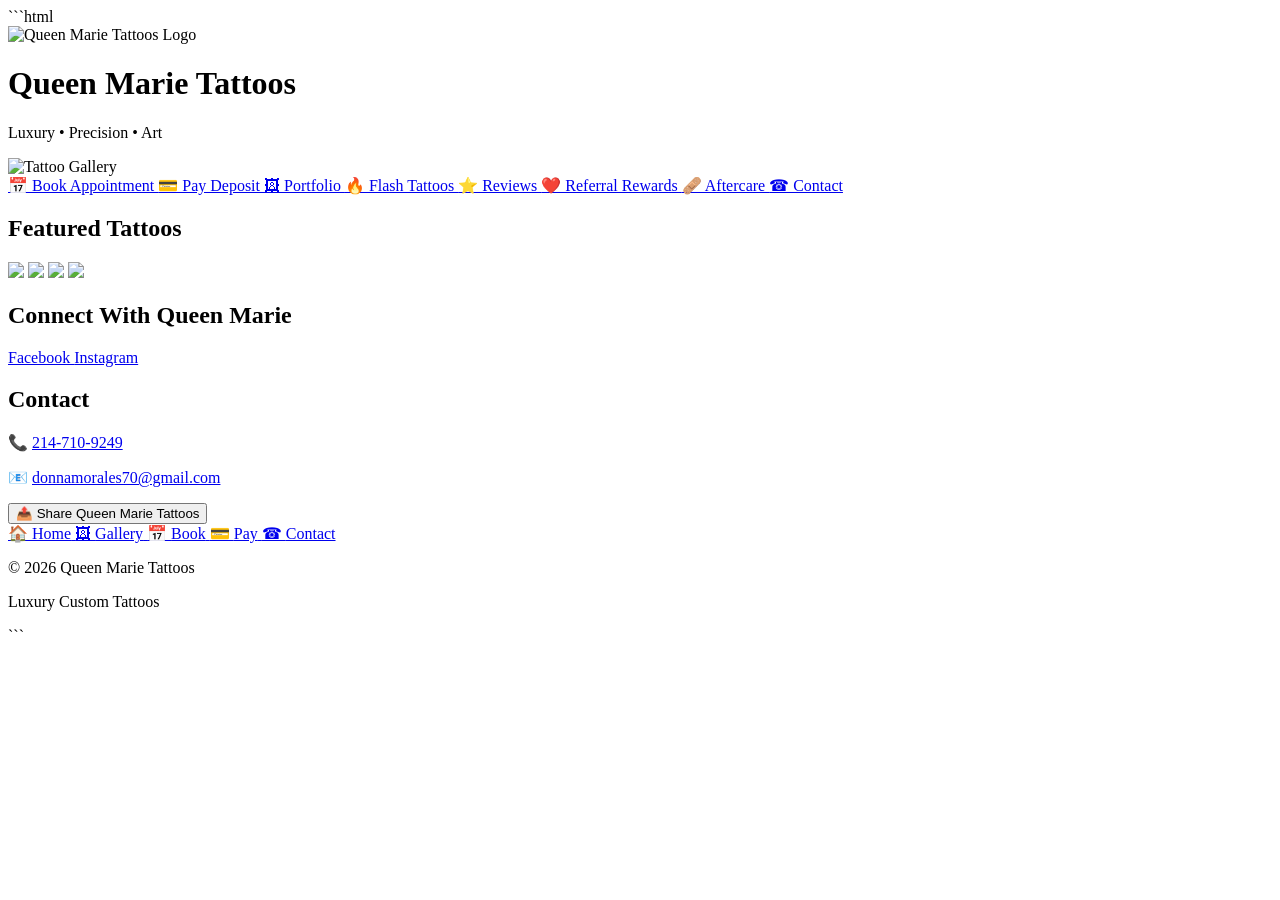
==== index.html @ 1bb205e2 "Create index.html for Queen Marie Tattoos website Added a complete HTML structure for the Queen Mari" ====
```html
<!DOCTYPE html>
<html lang="en">
<head>
    <meta charset="UTF-8">
    <meta name="viewport" content="width=device-width, initial-scale=1.0">

    <title>Queen Marie Tattoos</title>

    <meta name="description" content="Queen Marie Tattoos - Luxury Custom Tattoos, Booking, Gallery, Flash Tattoos, Reviews, Referral Rewards and More.">

    <link rel="stylesheet" href="styles.css">

    <link rel="preconnect" href="https://fonts.googleapis.com">
    <link rel="preconnect" href="https://fonts.gstatic.com" crossorigin>

    <link href="https://fonts.googleapis.com/css2?family=Poppins:wght@300;400;500;600;700&family=Playfair+Display:wght@600;700&display=swap" rel="stylesheet">

</head>

<body>

<!-- ================= HEADER ================= -->

<header>

    <div class="logo-container">

        <img src="images/logo.png" alt="Queen Marie Tattoos Logo" class="logo">

        <h1>Queen Marie Tattoos</h1>

        <p>Luxury • Precision • Art</p>

    </div>

</header>


<!-- ================ HERO SLIDESHOW ================= -->

<section class="hero">

    <div class="slideshow-container">

        <img id="slideImage" src="images/tattoo1.jpg" alt="Tattoo Gallery">

    </div>

</section>



<!-- ================= BUTTON SECTION ================= -->

<section class="main-buttons">

    <a href="pages/booking.html" class="main-btn">
        📅 Book Appointment
    </a>

    <a href="https://web.getporter.io/artist/queen-marie" target="_blank" class="main-btn">
        💳 Pay Deposit
    </a>

    <a href="pages/gallery.html" class="main-btn">
        🖼 Portfolio
    </a>

    <a href="pages/flash.html" class="main-btn">
        🔥 Flash Tattoos
    </a>

    <a href="pages/reviews.html" class="main-btn">
        ⭐ Reviews
    </a>

    <a href="pages/referral.html" class="main-btn">
        ❤️ Referral Rewards
    </a>

    <a href="pages/aftercare.html" class="main-btn">
        🩹 Aftercare
    </a>

    <a href="pages/contact.html" class="main-btn">
        ☎ Contact
    </a>

</section>


<!-- ================= FEATURED WORK ================= -->

<section class="featured">

    <h2>Featured Tattoos</h2>

    <div class="gallery-preview">

        <img src="images/tattoo1.jpg">

        <img src="images/tattoo2.jpg">

        <img src="images/tattoo3.jpg">

        <img src="images/tattoo4.jpg">

    </div>

</section>


<!-- ================= SOCIAL ================= -->

<section class="social">

    <h2>Connect With Queen Marie</h2>

    <div class="social-buttons">

        <a href="#" target="_blank" class="social-btn">
            Facebook
        </a>

        <a href="#" target="_blank" class="social-btn">
            Instagram
        </a>

    </div>

</section>


<!-- ================= CONTACT ================= -->

<section class="contact-home">

<h2>Contact</h2>

<p>

📞

<a href="tel:2147109249">

214-710-9249

</a>

</p>

<p>

📧

<a href="mailto:donnamorales70@gmail.com">

donnamorales70@gmail.com

</a>

</p>

</section>


<!-- ================= SHARE ================= -->

<section class="share">

<button onclick="shareWebsite()" class="share-btn">

📤 Share Queen Marie Tattoos

</button>

</section>



<!-- ================= BOTTOM NAVIGATION ================= -->

<nav class="bottom-nav">

<a href="index.html">

🏠

<span>Home</span>

</a>

<a href="pages/gallery.html">

🖼

<span>Gallery</span>

</a>

<a href="pages/booking.html">

📅

<span>Book</span>

</a>

<a href="https://web.getporter.io/artist/queen-marie" target="_blank">

💳

<span>Pay</span>

</a>

<a href="pages/contact.html">

☎

<span>Contact</span>

</a>

</nav>



<!-- ================= FOOTER ================= -->

<footer>

<p>

© 2026 Queen Marie Tattoos

</p>

<p>

Luxury Custom Tattoos

</p>

</footer>



<!-- ================= JAVASCRIPT ================= -->

<script src="script.js"></script>

</body>

</html>
```
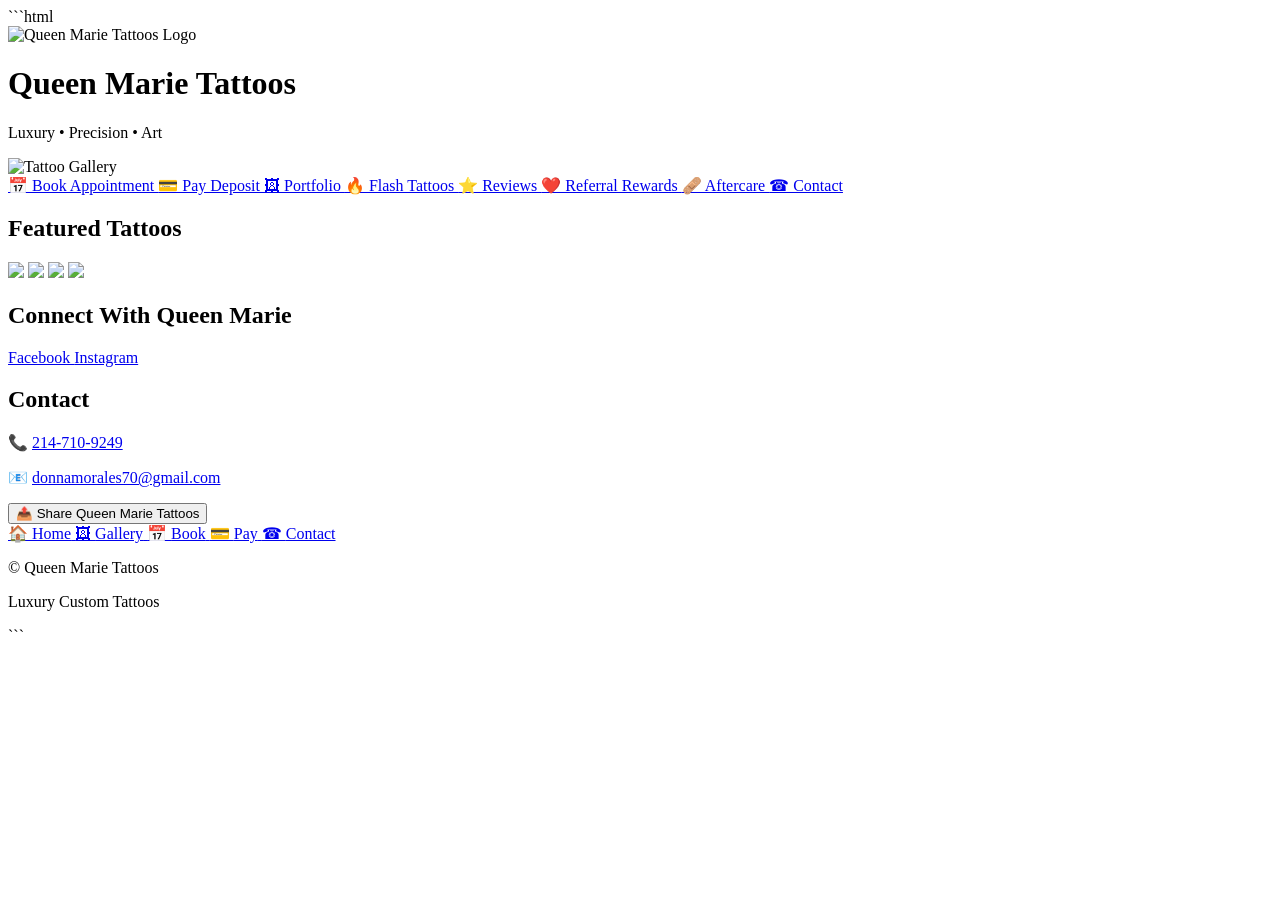
==== commit 2bb61709: "Update footer copyright year to dynamic span" ====
--- a/index.html
+++ b/index.html
@@ -233,7 +233,7 @@
 
 <p>
 
-© 2026 Queen Marie Tattoos
+<p>© <span id="year"></span> Queen Marie Tattoos</p>
 
 </p>
 
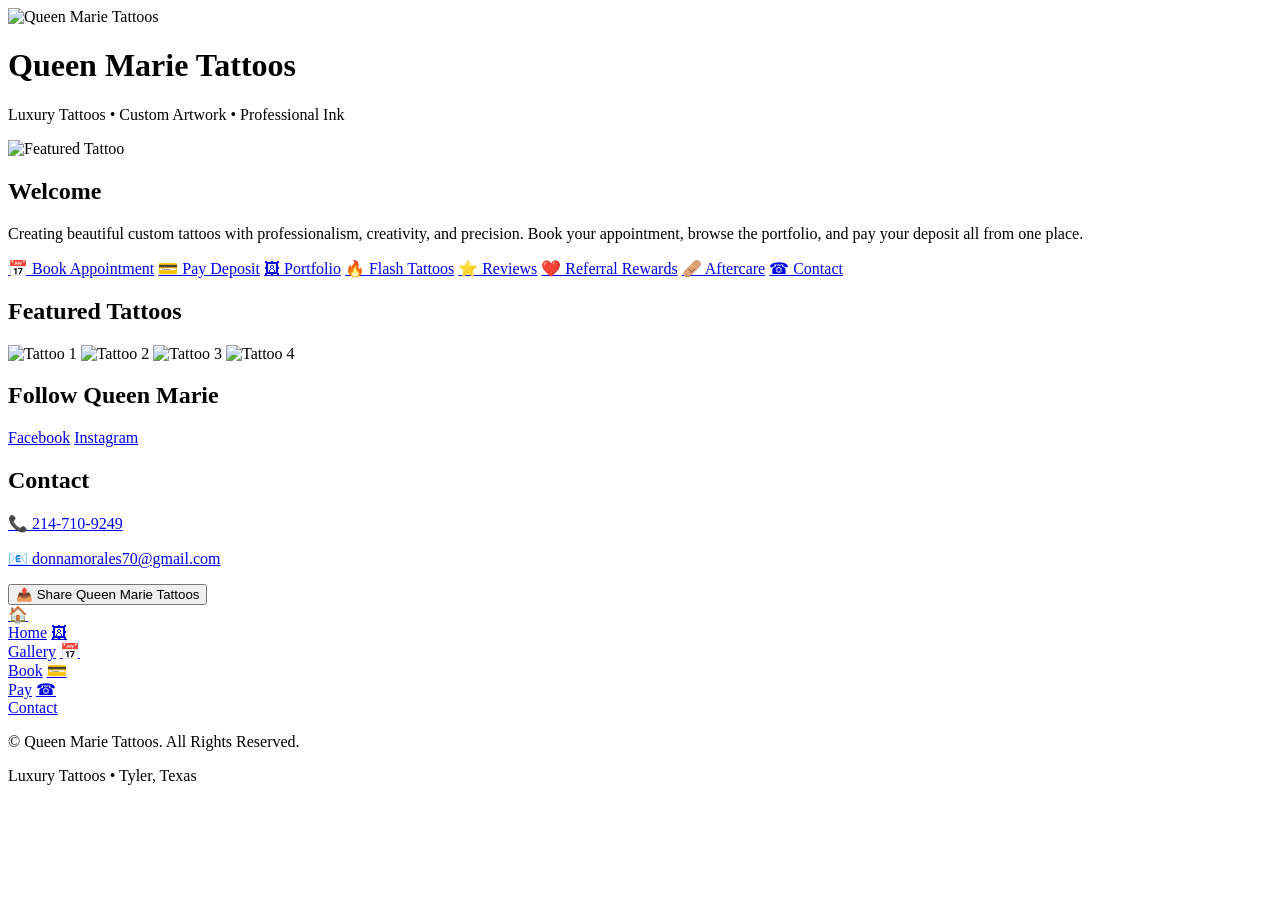
==== commit f2ed220c: "Update index.html for improved content and structure" ====
--- a/index.html
+++ b/index.html
@@ -1,171 +1,137 @@
-```html
 <!DOCTYPE html>
 <html lang="en">
 <head>
     <meta charset="UTF-8">
     <meta name="viewport" content="width=device-width, initial-scale=1.0">
-
     <title>Queen Marie Tattoos</title>
 
-    <meta name="description" content="Queen Marie Tattoos - Luxury Custom Tattoos, Booking, Gallery, Flash Tattoos, Reviews, Referral Rewards and More.">
+    <meta name="description" content="Queen Marie Tattoos - Luxury Custom Tattoos">
+
+    <meta name="theme-color" content="#B76E79">
+
+    <link rel="icon" href="images/logo.png">
+
+    <link rel="apple-touch-icon" href="images/logo.png">
 
     <link rel="stylesheet" href="styles.css">
 
     <link rel="preconnect" href="https://fonts.googleapis.com">
+
     <link rel="preconnect" href="https://fonts.gstatic.com" crossorigin>
 
-    <link href="https://fonts.googleapis.com/css2?family=Poppins:wght@300;400;500;600;700&family=Playfair+Display:wght@600;700&display=swap" rel="stylesheet">
+    <link href="https://fonts.googleapis.com/css2?family=Poppins:wght@300;400;500;600;700&family=Playfair+Display:wght@700&display=swap" rel="stylesheet">
 
 </head>
 
 <body>
 
-<!-- ================= HEADER ================= -->
-
 <header>
 
-    <div class="logo-container">
+<div class="logo-container">
 
-        <img src="images/logo.png" alt="Queen Marie Tattoos Logo" class="logo">
+<img src="images/logo.png" class="logo" alt="Queen Marie Tattoos">
 
-        <h1>Queen Marie Tattoos</h1>
+<h1>Queen Marie Tattoos</h1>
 
-        <p>Luxury • Precision • Art</p>
+<p>Luxury Tattoos • Custom Artwork • Professional Ink</p>
 
-    </div>
+</div>
 
 </header>
 
-
-<!-- ================ HERO SLIDESHOW ================= -->
+<main>
 
 <section class="hero">
 
-    <div class="slideshow-container">
-
-        <img id="slideImage" src="images/tattoo1.jpg" alt="Tattoo Gallery">
-
-    </div>
+<img id="slideImage" src="images/tattoo1.jpg" alt="Featured Tattoo">
 
 </section>
 
+<section class="welcome">
 
+<h2>Welcome</h2>
 
-<!-- ================= BUTTON SECTION ================= -->
+<p>
+
+Creating beautiful custom tattoos with professionalism, creativity, and precision.
+
+Book your appointment, browse the portfolio, and pay your deposit all from one place.
+
+</p>
+
+</section>
 
 <section class="main-buttons">
 
-    <a href="pages/booking.html" class="main-btn">
-        📅 Book Appointment
-    </a>
+<a href="pages/booking.html" class="main-btn">📅 Book Appointment</a>
 
-    <a href="https://web.getporter.io/artist/queen-marie" target="_blank" class="main-btn">
-        💳 Pay Deposit
-    </a>
+<a href="https://web.getporter.io/artist/queen-marie" target="_blank" rel="noopener noreferrer" class="main-btn">💳 Pay Deposit</a>
 
-    <a href="pages/gallery.html" class="main-btn">
-        🖼 Portfolio
-    </a>
+<a href="pages/gallery.html" class="main-btn">🖼 Portfolio</a>
 
-    <a href="pages/flash.html" class="main-btn">
-        🔥 Flash Tattoos
-    </a>
+<a href="pages/flash.html" class="main-btn">🔥 Flash Tattoos</a>
 
-    <a href="pages/reviews.html" class="main-btn">
-        ⭐ Reviews
-    </a>
+<a href="pages/reviews.html" class="main-btn">⭐ Reviews</a>
 
-    <a href="pages/referral.html" class="main-btn">
-        ❤️ Referral Rewards
-    </a>
+<a href="pages/referral.html" class="main-btn">❤️ Referral Rewards</a>
 
-    <a href="pages/aftercare.html" class="main-btn">
-        🩹 Aftercare
-    </a>
+<a href="pages/aftercare.html" class="main-btn">🩹 Aftercare</a>
 
-    <a href="pages/contact.html" class="main-btn">
-        ☎ Contact
-    </a>
+<a href="pages/contact.html" class="main-btn">☎ Contact</a>
 
 </section>
 
-
-<!-- ================= FEATURED WORK ================= -->
-
 <section class="featured">
 
-    <h2>Featured Tattoos</h2>
+<h2>Featured Tattoos</h2>
 
-    <div class="gallery-preview">
+<div class="gallery-preview">
 
-        <img src="images/tattoo1.jpg">
+<img src="images/tattoo1.jpg" alt="Tattoo 1">
 
-        <img src="images/tattoo2.jpg">
+<img src="images/tattoo2.jpg" alt="Tattoo 2">
 
-        <img src="images/tattoo3.jpg">
+<img src="images/tattoo3.jpg" alt="Tattoo 3">
 
-        <img src="images/tattoo4.jpg">
+<img src="images/tattoo4.jpg" alt="Tattoo 4">
 
-    </div>
+</div>
 
 </section>
 
-
-<!-- ================= SOCIAL ================= -->
-
 <section class="social">
 
-    <h2>Connect With Queen Marie</h2>
+<h2>Follow Queen Marie</h2>
 
-    <div class="social-buttons">
+<div class="social-buttons">
 
-        <a href="#" target="_blank" class="social-btn">
-            Facebook
-        </a>
+<a href="#" class="social-btn">Facebook</a>
 
-        <a href="#" target="_blank" class="social-btn">
-            Instagram
-        </a>
+<a href="#" class="social-btn">Instagram</a>
 
-    </div>
+</div>
 
 </section>
-
-
-<!-- ================= CONTACT ================= -->
 
 <section class="contact-home">
 
 <h2>Contact</h2>
 
-<p>
+<p><a href="tel:2147109249">📞 214-710-9249</a></p>
 
-📞
-
-<a href="tel:2147109249">
-
-214-710-9249
-
-</a>
-
-</p>
-
-<p>
-
-📧
-
-<a href="mailto:donnamorales70@gmail.com">
-
-donnamorales70@gmail.com
-
-</a>
-
-</p>
+<p><a href="mailto:donnamorales70@gmail.com">📧 donnamorales70@gmail.com</a></p>
 
 </section>
 
+<section class="install-section">
 
-<!-- ================= SHARE ================= -->
+<button id="installApp" class="share-btn" onclick="installApp()" style="display:none;">
+
+📲 Install Queen Marie App
+
+</button>
+
+</section>
 
 <section class="share">
 
@@ -177,81 +143,31 @@
 
 </section>
 
-
-
-<!-- ================= BOTTOM NAVIGATION ================= -->
+</main>
 
 <nav class="bottom-nav">
 
-<a href="index.html">
+<a href="index.html">🏠<br>Home</a>
 
-🏠
+<a href="pages/gallery.html">🖼<br>Gallery</a>
 
-<span>Home</span>
+<a href="pages/booking.html">📅<br>Book</a>
 
-</a>
+<a href="https://web.getporter.io/artist/queen-marie" target="_blank" rel="noopener noreferrer">💳<br>Pay</a>
 
-<a href="pages/gallery.html">
-
-🖼
-
-<span>Gallery</span>
-
-</a>
-
-<a href="pages/booking.html">
-
-📅
-
-<span>Book</span>
-
-</a>
-
-<a href="https://web.getporter.io/artist/queen-marie" target="_blank">
-
-💳
-
-<span>Pay</span>
-
-</a>
-
-<a href="pages/contact.html">
-
-☎
-
-<span>Contact</span>
-
-</a>
+<a href="pages/contact.html">☎<br>Contact</a>
 
 </nav>
 
-
-
-<!-- ================= FOOTER ================= -->
-
 <footer>
 
-<p>
+<p>© <span id="year"></span> Queen Marie Tattoos. All Rights Reserved.</p>
 
-<p>© <span id="year"></span> Queen Marie Tattoos</p>
-
-</p>
-
-<p>
-
-Luxury Custom Tattoos
-
-</p>
+<p>Luxury Tattoos • Tyler, Texas</p>
 
 </footer>
-
-
-
-<!-- ================= JAVASCRIPT ================= -->
 
 <script src="script.js"></script>
 
 </body>
-
 </html>
-```
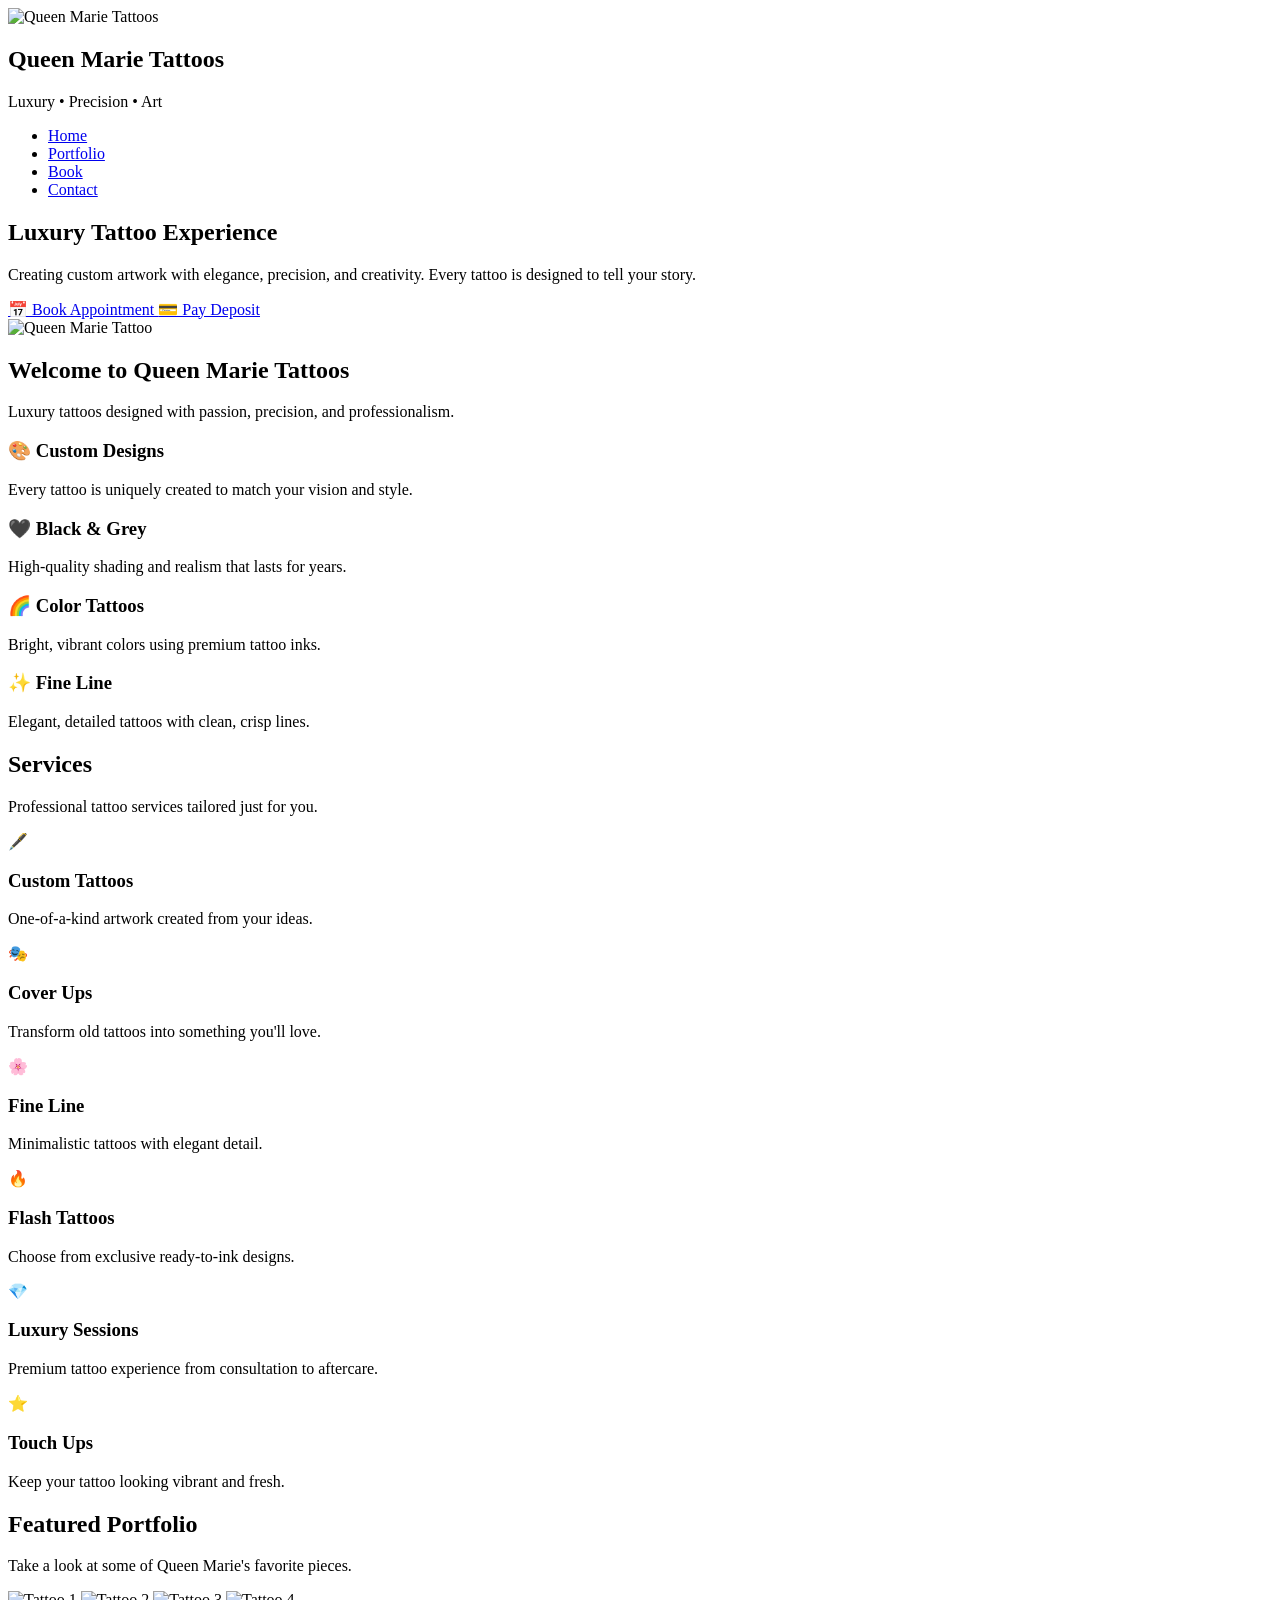
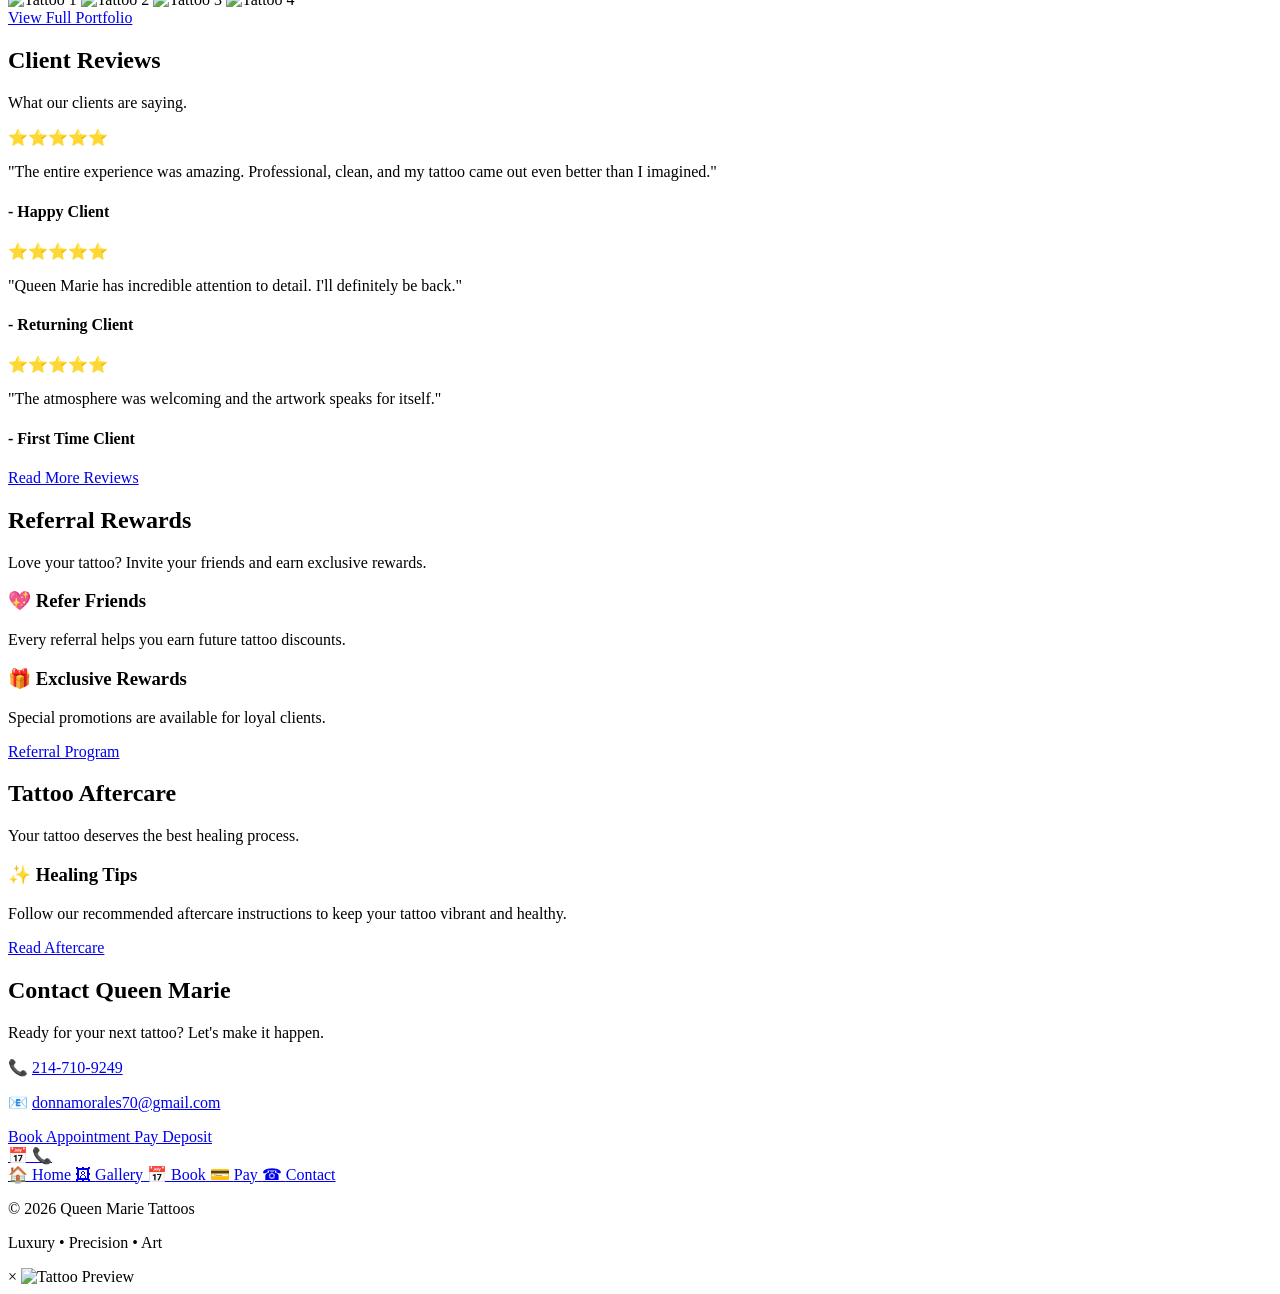
==== commit 6751179a: "Enhance SEO and content in index.html Updated meta tags, titles, and content for improved SEO and cl" ====
--- a/index.html
+++ b/index.html
@@ -1,89 +1,319 @@
 <!DOCTYPE html>
 <html lang="en">
+
 <head>
-    <meta charset="UTF-8">
-    <meta name="viewport" content="width=device-width, initial-scale=1.0">
-    <title>Queen Marie Tattoos</title>
-
-    <meta name="description" content="Queen Marie Tattoos - Luxury Custom Tattoos">
-
-    <meta name="theme-color" content="#B76E79">
-
-    <link rel="icon" href="images/logo.png">
-
-    <link rel="apple-touch-icon" href="images/logo.png">
-
-    <link rel="stylesheet" href="styles.css">
-
-    <link rel="preconnect" href="https://fonts.googleapis.com">
-
-    <link rel="preconnect" href="https://fonts.gstatic.com" crossorigin>
-
-    <link href="https://fonts.googleapis.com/css2?family=Poppins:wght@300;400;500;600;700&family=Playfair+Display:wght@700&display=swap" rel="stylesheet">
+
+<meta charset="UTF-8">
+
+<meta name="viewport" content="width=device-width, initial-scale=1.0">
+
+<title>Queen Marie Tattoos | Luxury Custom Tattoos</title>
+
+<meta name="description" content="Luxury custom tattoos by Queen Marie. Book appointments, browse the portfolio, pay deposits, and experience premium tattoo artistry.">
+
+<meta name="theme-color" content="#B76E79">
+
+<link rel="icon" type="image/png" href="images/logo.png">
+
+<link rel="apple-touch-icon" href="images/logo.png">
+
+<link rel="stylesheet" href="styles.css">
+
+<link rel="preconnect" href="https://fonts.googleapis.com">
+
+<link rel="preconnect" href="https://fonts.gstatic.com" crossorigin>
+
+<link href="https://fonts.googleapis.com/css2?family=Poppins:wght@300;400;500;600;700&family=Playfair+Display:wght@500;600;700&display=swap" rel="stylesheet">
 
 </head>
 
 <body>
 
+<div id="loader">
+
+<div class="loader-logo">
+
+<img src="images/logo.png" alt="Queen Marie Tattoos">
+
+</div>
+
+</div>
+
 <header>
 
-<div class="logo-container">
+<nav class="navbar">
+
+<div class="logo-area">
 
 <img src="images/logo.png" class="logo" alt="Queen Marie Tattoos">
 
+<div>
+
 <h1>Queen Marie Tattoos</h1>
 
-<p>Luxury Tattoos • Custom Artwork • Professional Ink</p>
-
-</div>
+<p>Luxury • Precision • Art</p>
+
+</div>
+
+</div>
+
+<ul class="nav-links">
+
+<li><a href="index.html">Home</a></li>
+
+<li><a href="pages/gallery.html">Portfolio</a></li>
+
+<li><a href="pages/booking.html">Book</a></li>
+
+<li><a href="pages/contact.html">Contact</a></li>
+
+</ul>
+
+</nav>
 
 </header>
 
-<main>
-
 <section class="hero">
 
-<img id="slideImage" src="images/tattoo1.jpg" alt="Featured Tattoo">
-
-</section>
-
-<section class="welcome">
-
-<h2>Welcome</h2>
-
-<p>
-
-Creating beautiful custom tattoos with professionalism, creativity, and precision.
-
-Book your appointment, browse the portfolio, and pay your deposit all from one place.
-
-</p>
-
-</section>
-
-<section class="main-buttons">
-
-<a href="pages/booking.html" class="main-btn">📅 Book Appointment</a>
-
-<a href="https://web.getporter.io/artist/queen-marie" target="_blank" rel="noopener noreferrer" class="main-btn">💳 Pay Deposit</a>
-
-<a href="pages/gallery.html" class="main-btn">🖼 Portfolio</a>
-
-<a href="pages/flash.html" class="main-btn">🔥 Flash Tattoos</a>
-
-<a href="pages/reviews.html" class="main-btn">⭐ Reviews</a>
-
-<a href="pages/referral.html" class="main-btn">❤️ Referral Rewards</a>
-
-<a href="pages/aftercare.html" class="main-btn">🩹 Aftercare</a>
-
-<a href="pages/contact.html" class="main-btn">☎ Contact</a>
-
-</section>
-
-<section class="featured">
-
-<h2>Featured Tattoos</h2>
+<div class="hero-overlay">
+
+<div class="hero-content">
+
+<h2>
+
+Luxury Tattoo Experience
+
+</h2>
+
+<p>
+
+Creating custom artwork with elegance, precision, and creativity.
+
+Every tattoo is designed to tell your story.
+
+</p>
+
+<div class="hero-buttons">
+
+<a href="pages/booking.html" class="main-btn">
+
+📅 Book Appointment
+
+</a>
+
+<a href="https://web.getporter.io/artist/queen-marie"
+
+target="_blank"
+
+class="main-btn secondary">
+
+💳 Pay Deposit
+
+</a>
+
+</div>
+
+</div>
+
+</div>
+
+<div class="hero-slider">
+
+<img id="slideImage"
+
+src="images/tattoo1.jpg"
+
+alt="Queen Marie Tattoo">
+
+</div>
+
+</section>
+
+<section class="about">
+
+<div class="section-title">
+
+<h2>Welcome to Queen Marie Tattoos</h2>
+
+<p>
+
+Luxury tattoos designed with passion, precision, and professionalism.
+
+</p>
+
+</div>
+
+<div class="about-grid">
+
+<div class="about-card">
+
+<h3>🎨 Custom Designs</h3>
+
+<p>
+
+Every tattoo is uniquely created to match your vision and style.
+
+</p>
+
+</div>
+
+<div class="about-card">
+
+<h3>🖤 Black & Grey</h3>
+
+<p>
+
+High-quality shading and realism that lasts for years.
+
+</p>
+
+</div>
+
+<div class="about-card">
+
+<h3>🌈 Color Tattoos</h3>
+
+<p>
+
+Bright, vibrant colors using premium tattoo inks.
+
+</p>
+
+</div>
+
+<div class="about-card">
+
+<h3>✨ Fine Line</h3>
+
+<p>
+
+Elegant, detailed tattoos with clean, crisp lines.
+
+</p>
+
+</div>
+
+</div>
+
+</section>
+
+<section class="services">
+
+<div class="section-title">
+
+<h2>Services</h2>
+
+<p>
+
+Professional tattoo services tailored just for you.
+
+</p>
+
+</div>
+
+<div class="service-grid">
+
+<div class="service-card">
+
+<span>🖋️</span>
+
+<h3>Custom Tattoos</h3>
+
+<p>
+
+One-of-a-kind artwork created from your ideas.
+
+</p>
+
+</div>
+
+<div class="service-card">
+
+<span>🎭</span>
+
+<h3>Cover Ups</h3>
+
+<p>
+
+Transform old tattoos into something you'll love.
+
+</p>
+
+</div>
+
+<div class="service-card">
+
+<span>🌸</span>
+
+<h3>Fine Line</h3>
+
+<p>
+
+Minimalistic tattoos with elegant detail.
+
+</p>
+
+</div>
+
+<div class="service-card">
+
+<span>🔥</span>
+
+<h3>Flash Tattoos</h3>
+
+<p>
+
+Choose from exclusive ready-to-ink designs.
+
+</p>
+
+</div>
+
+<div class="service-card">
+
+<span>💎</span>
+
+<h3>Luxury Sessions</h3>
+
+<p>
+
+Premium tattoo experience from consultation to aftercare.
+
+</p>
+
+</div>
+
+<div class="service-card">
+
+<span>⭐</span>
+
+<h3>Touch Ups</h3>
+
+<p>
+
+Keep your tattoo looking vibrant and fresh.
+
+</p>
+
+</div>
+
+</div>
+
+</section>
+
+    <section class="portfolio">
+
+<div class="section-title">
+
+<h2>Featured Portfolio</h2>
+
+<p>
+
+Take a look at some of Queen Marie's favorite pieces.
+
+</p>
+
+</div>
 
 <div class="gallery-preview">
 
@@ -97,17 +327,175 @@
 
 </div>
 
-</section>
-
-<section class="social">
-
-<h2>Follow Queen Marie</h2>
-
-<div class="social-buttons">
-
-<a href="#" class="social-btn">Facebook</a>
-
-<a href="#" class="social-btn">Instagram</a>
+<div class="center-btn">
+
+<a href="pages/gallery.html" class="main-btn">
+
+View Full Portfolio
+
+</a>
+
+</div>
+
+</section>
+
+<section class="reviews-preview">
+
+<div class="section-title">
+
+<h2>Client Reviews</h2>
+
+<p>
+
+What our clients are saying.
+
+</p>
+
+</div>
+
+<div class="review-grid">
+
+<div class="review-card">
+
+⭐⭐⭐⭐⭐
+
+<p>
+
+"The entire experience was amazing. Professional, clean, and my tattoo came out even better than I imagined."
+
+</p>
+
+<h4>- Happy Client</h4>
+
+</div>
+
+<div class="review-card">
+
+⭐⭐⭐⭐⭐
+
+<p>
+
+"Queen Marie has incredible attention to detail. I'll definitely be back."
+
+</p>
+
+<h4>- Returning Client</h4>
+
+</div>
+
+<div class="review-card">
+
+⭐⭐⭐⭐⭐
+
+<p>
+
+"The atmosphere was welcoming and the artwork speaks for itself."
+
+</p>
+
+<h4>- First Time Client</h4>
+
+</div>
+
+</div>
+
+<div class="center-btn">
+
+<a href="pages/reviews.html" class="main-btn">
+
+Read More Reviews
+
+</a>
+
+</div>
+
+</section>
+
+<section class="referral-home">
+
+<div class="section-title">
+
+<h2>Referral Rewards</h2>
+
+<p>
+
+Love your tattoo?
+
+Invite your friends and earn exclusive rewards.
+
+</p>
+
+</div>
+
+<div class="about-grid">
+
+<div class="about-card">
+
+<h3>💖 Refer Friends</h3>
+
+<p>
+
+Every referral helps you earn future tattoo discounts.
+
+</p>
+
+</div>
+
+<div class="about-card">
+
+<h3>🎁 Exclusive Rewards</h3>
+
+<p>
+
+Special promotions are available for loyal clients.
+
+</p>
+
+</div>
+
+</div>
+
+<div class="center-btn">
+
+<a href="pages/referral.html" class="main-btn">
+
+Referral Program
+
+</a>
+
+</div>
+
+</section>
+
+<section class="aftercare-home">
+
+<div class="section-title">
+
+<h2>Tattoo Aftercare</h2>
+
+<p>
+
+Your tattoo deserves the best healing process.
+
+</p>
+
+</div>
+
+<div class="about-card">
+
+<h3>✨ Healing Tips</h3>
+
+<p>
+
+Follow our recommended aftercare instructions to keep your tattoo vibrant and healthy.
+
+</p>
+
+<a href="pages/aftercare.html" class="main-btn">
+
+Read Aftercare
+
+</a>
 
 </div>
 
@@ -115,59 +503,158 @@
 
 <section class="contact-home">
 
-<h2>Contact</h2>
-
-<p><a href="tel:2147109249">📞 214-710-9249</a></p>
-
-<p><a href="mailto:donnamorales70@gmail.com">📧 donnamorales70@gmail.com</a></p>
-
-</section>
-
-<section class="install-section">
-
-<button id="installApp" class="share-btn" onclick="installApp()" style="display:none;">
-
-📲 Install Queen Marie App
-
-</button>
-
-</section>
-
-<section class="share">
-
-<button onclick="shareWebsite()" class="share-btn">
-
-📤 Share Queen Marie Tattoos
-
-</button>
-
-</section>
-
-</main>
+<div class="section-title">
+
+<h2>Contact Queen Marie</h2>
+
+<p>
+
+Ready for your next tattoo?
+
+Let's make it happen.
+
+</p>
+
+</div>
+
+<p>
+
+📞
+
+<a href="tel:2147109249">
+
+214-710-9249
+
+</a>
+
+</p>
+
+<p>
+
+📧
+
+<a href="mailto:donnamorales70@gmail.com">
+
+donnamorales70@gmail.com
+
+</a>
+
+</p>
+
+<div class="hero-buttons">
+
+<a href="pages/booking.html" class="main-btn">
+
+Book Appointment
+
+</a>
+
+<a href="https://web.getporter.io/artist/queen-marie"
+
+target="_blank"
+
+class="main-btn secondary">
+
+Pay Deposit
+
+</a>
+
+</div>
+
+</section>
+
+<div class="floating-buttons">
+
+<a href="pages/booking.html" class="floating-book">
+
+📅
+
+</a>
+
+<a href="tel:2147109249" class="floating-call">
+
+📞
+
+</a>
+
+</div>
 
 <nav class="bottom-nav">
 
-<a href="index.html">🏠<br>Home</a>
-
-<a href="pages/gallery.html">🖼<br>Gallery</a>
-
-<a href="pages/booking.html">📅<br>Book</a>
-
-<a href="https://web.getporter.io/artist/queen-marie" target="_blank" rel="noopener noreferrer">💳<br>Pay</a>
-
-<a href="pages/contact.html">☎<br>Contact</a>
+<a href="index.html">
+
+🏠
+
+<span>Home</span>
+
+</a>
+
+<a href="pages/gallery.html">
+
+🖼
+
+<span>Gallery</span>
+
+</a>
+
+<a href="pages/booking.html">
+
+📅
+
+<span>Book</span>
+
+</a>
+
+<a href="https://web.getporter.io/artist/queen-marie"
+
+target="_blank">
+
+💳
+
+<span>Pay</span>
+
+</a>
+
+<a href="pages/contact.html">
+
+☎
+
+<span>Contact</span>
+
+</a>
 
 </nav>
 
 <footer>
 
-<p>© <span id="year"></span> Queen Marie Tattoos. All Rights Reserved.</p>
-
-<p>Luxury Tattoos • Tyler, Texas</p>
+<p>
+
+© <span id="year"></span> Queen Marie Tattoos
+
+</p>
+
+<p>
+
+Luxury • Precision • Art
+
+</p>
 
 </footer>
 
+<div id="imageModal" class="image-modal">
+
+<span class="close-modal" onclick="closeImage()">
+
+&times;
+
+</span>
+
+<img id="modalImage" src="" alt="Tattoo Preview">
+
+</div>
+
 <script src="script.js"></script>
 
 </body>
+
 </html>
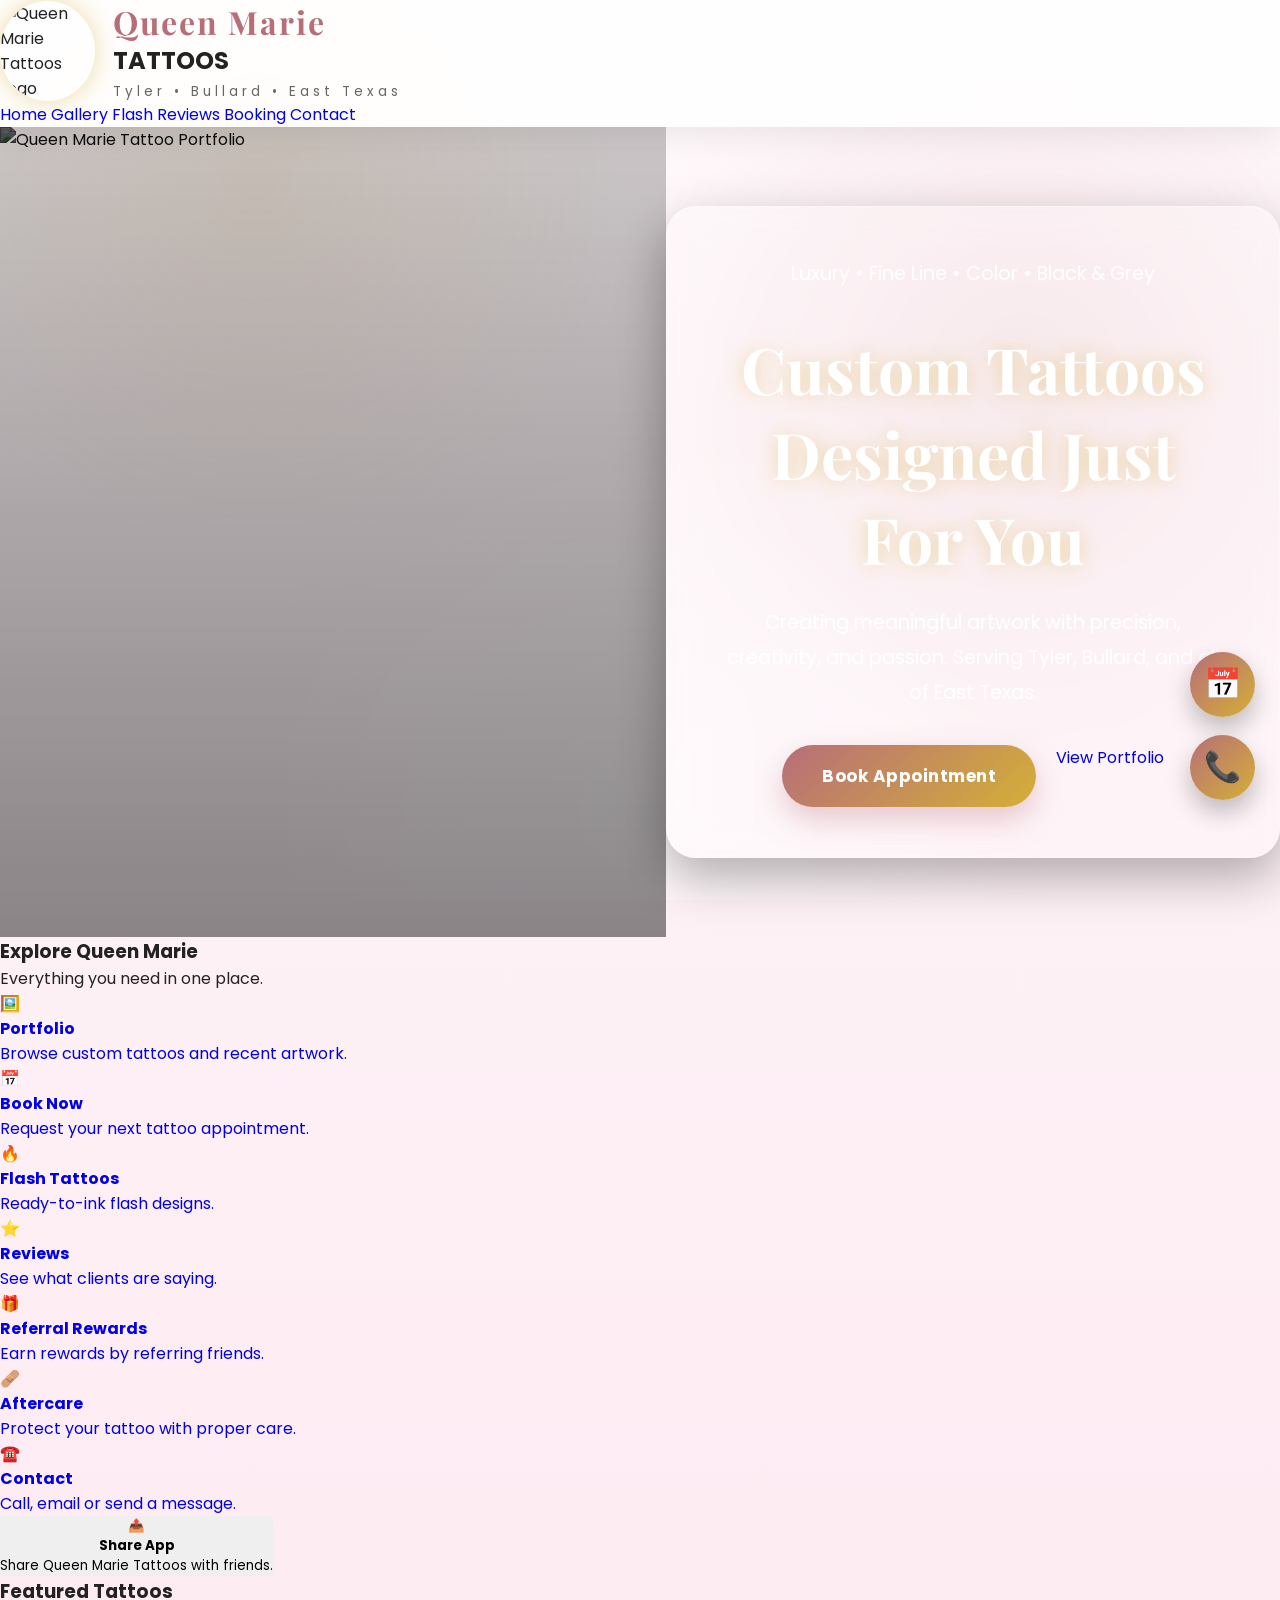
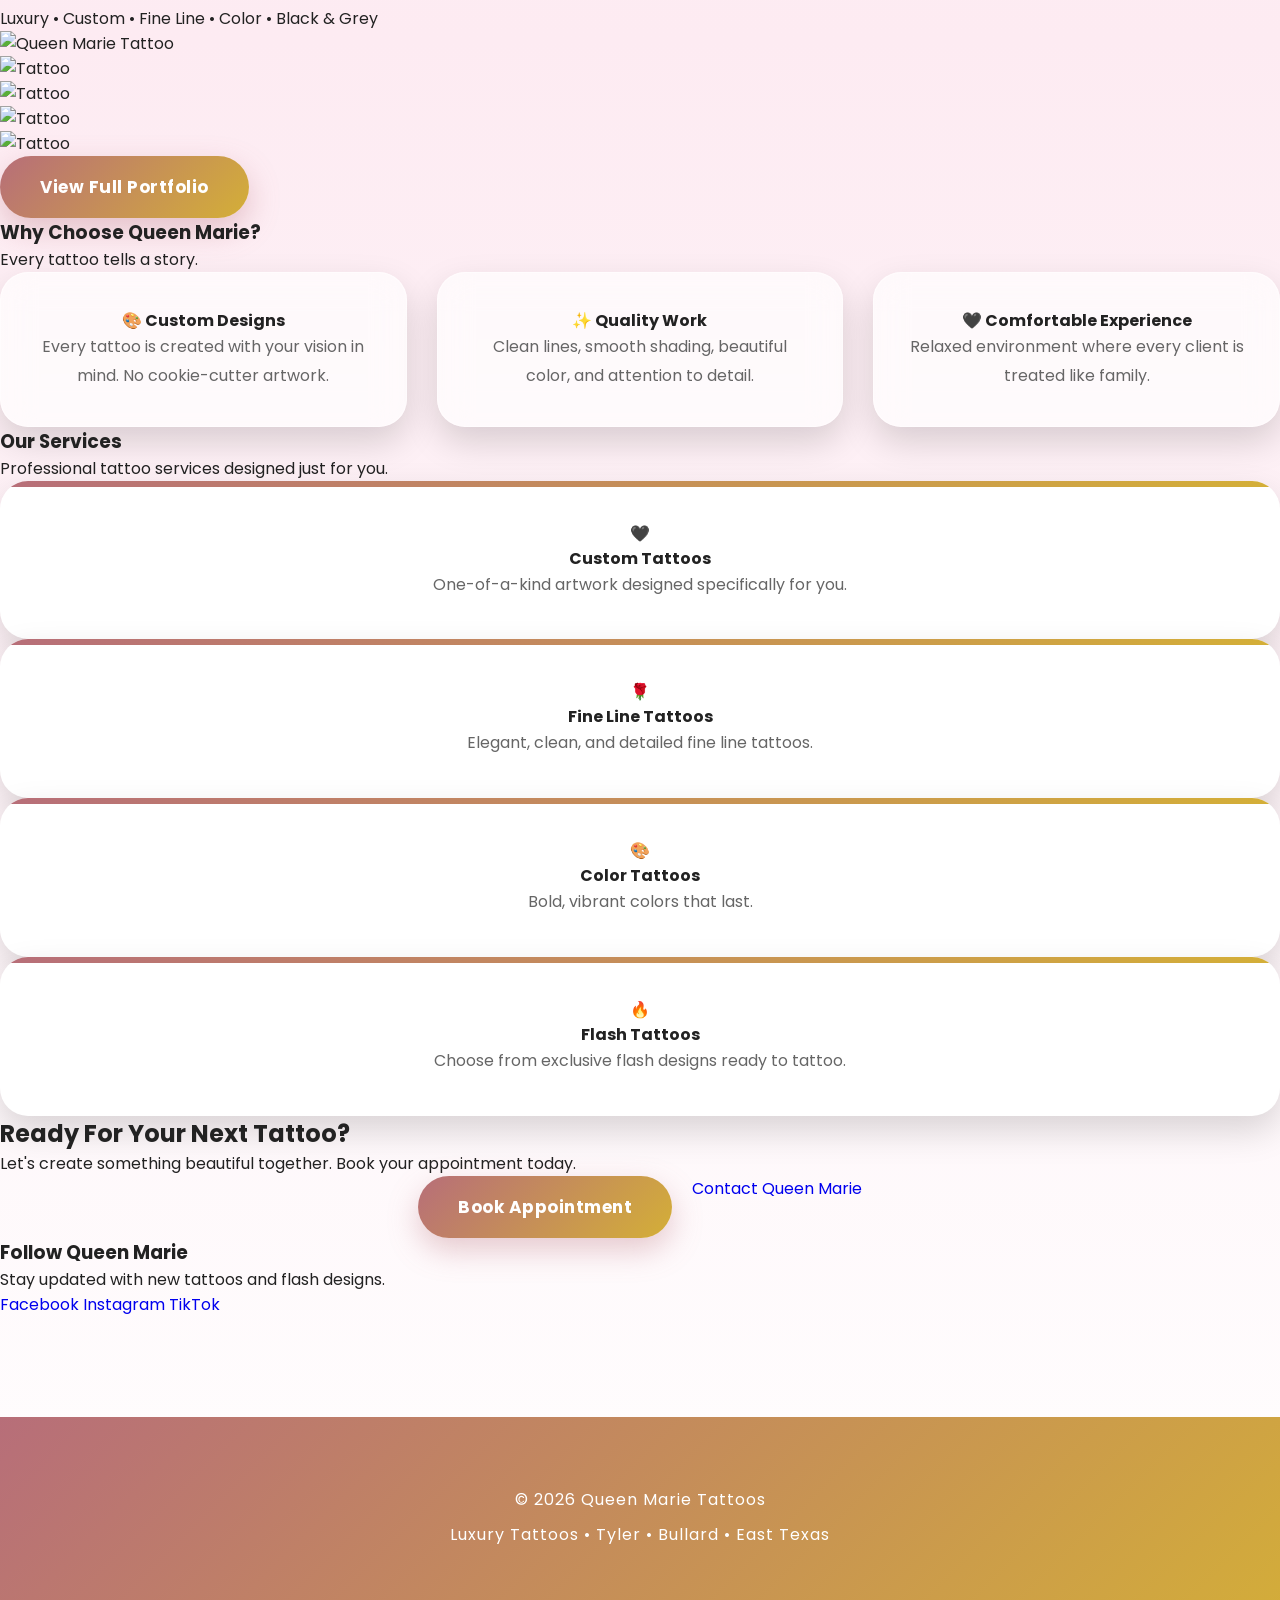
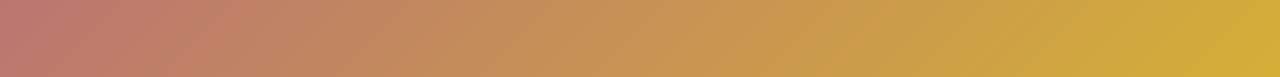
==== commit 39baa9c9: "Update HTML structure and content for SEO" ====
--- a/index.html
+++ b/index.html
@@ -5,30 +5,510 @@
 
 <meta charset="UTF-8">
 
-<meta name="viewport" content="width=device-width, initial-scale=1.0">
-
-<title>Queen Marie Tattoos | Luxury Custom Tattoos</title>
-
-<meta name="description" content="Luxury custom tattoos by Queen Marie. Book appointments, browse the portfolio, pay deposits, and experience premium tattoo artistry.">
-
-<meta name="theme-color" content="#B76E79">
-
-<link rel="icon" type="image/png" href="images/logo.png">
+<meta name="viewport"
+content="width=device-width, initial-scale=1.0">
+
+<meta name="theme-color" content="#ff4fa5">
+
+<meta
+name="description"
+content="Queen Marie Tattoos | Luxury Custom Tattoos | Tyler • Bullard • East Texas">
+
+<title>Queen Marie Tattoos</title>
+
+<link rel="manifest" href="manifest.json">
+
+<link rel="icon" href="images/logo.png">
 
 <link rel="apple-touch-icon" href="images/logo.png">
 
-<link rel="stylesheet" href="styles.css">
-
 <link rel="preconnect" href="https://fonts.googleapis.com">
 
 <link rel="preconnect" href="https://fonts.gstatic.com" crossorigin>
 
-<link href="https://fonts.googleapis.com/css2?family=Poppins:wght@300;400;500;600;700&family=Playfair+Display:wght@500;600;700&display=swap" rel="stylesheet">
+<link href="https://fonts.googleapis.com/css2?family=Poppins:wght@300;400;500;600;700&family=Playfair+Display:wght@400;700&display=swap" rel="stylesheet">
+
+<link rel="stylesheet" href="style.css">
 
 </head>
 
 <body>
 
+<div class="glitter"></div>
+
+<div class="glitter2"></div>
+
+<div class="glitter3"></div>
+
+<header>
+
+<div class="logo-area">
+
+<img
+src="images/logo.png"
+alt="Queen Marie Tattoos Logo"
+class="logo">
+
+<div>
+
+<h1>Queen Marie</h1>
+
+<h2>TATTOOS</h2>
+
+<p>Tyler • Bullard • East Texas</p>
+
+</div>
+
+</div>
+
+<nav>
+
+<a href="index.html">Home</a>
+
+<a href="gallery.html">Gallery</a>
+
+<a href="flash.html">Flash</a>
+
+<a href="reviews.html">Reviews</a>
+
+<a href="booking.html">Booking</a>
+
+<a href="contact.html">Contact</a>
+
+</nav>
+
+</header>
+
+ <section class="hero">
+
+<div class="hero-overlay"></div>
+
+<div class="hero-content">
+
+<p class="hero-small">
+
+Luxury • Fine Line • Color • Black & Grey
+
+</p>
+
+<h2>
+
+Custom Tattoos<br>
+
+<span>Designed Just For You</span>
+
+</h2>
+
+<p class="hero-text">
+
+Creating meaningful artwork with precision, creativity, and passion.
+Serving Tyler, Bullard, and all of East Texas.
+
+</p>
+
+<div class="hero-buttons">
+
+<a href="booking.html" class="main-btn">
+
+Book Appointment
+
+</a>
+
+<a href="gallery.html" class="secondary-btn">
+
+View Portfolio
+
+</a>
+
+</div>
+
+</div>
+
+<div class="hero-slider">
+
+<img
+id="slideImage"
+src="images/tattoo1.jpg"
+alt="Queen Marie Tattoo Portfolio">
+
+</div>
+
+</section>
+
+<section class="dashboard">
+
+<div class="section-heading">
+
+<h3>Explore Queen Marie</h3>
+
+<p>Everything you need in one place.</p>
+
+</div>
+
+<div class="dashboard-grid">
+
+<a href="gallery.html" class="dashboard-card">
+
+<div class="card-icon">🖼️</div>
+
+<h4>Portfolio</h4>
+
+<p>Browse custom tattoos and recent artwork.</p>
+
+</a>
+
+<a href="booking.html" class="dashboard-card">
+
+<div class="card-icon">📅</div>
+
+<h4>Book Now</h4>
+
+<p>Request your next tattoo appointment.</p>
+
+</a>
+
+<a href="flash.html" class="dashboard-card">
+
+<div class="card-icon">🔥</div>
+
+<h4>Flash Tattoos</h4>
+
+<p>Ready-to-ink flash designs.</p>
+
+</a>
+
+<a href="reviews.html" class="dashboard-card">
+
+<div class="card-icon">⭐</div>
+
+<h4>Reviews</h4>
+
+<p>See what clients are saying.</p>
+
+</a>
+
+<a href="referral.html" class="dashboard-card">
+
+<div class="card-icon">🎁</div>
+
+<h4>Referral Rewards</h4>
+
+<p>Earn rewards by referring friends.</p>
+
+</a>
+
+<a href="aftercare.html" class="dashboard-card">
+
+<div class="card-icon">🩹</div>
+
+<h4>Aftercare</h4>
+
+<p>Protect your tattoo with proper care.</p>
+
+</a>
+
+<a href="contact.html" class="dashboard-card">
+
+<div class="card-icon">☎️</div>
+
+<h4>Contact</h4>
+
+<p>Call, email or send a message.</p>
+
+</a>
+
+<button class="dashboard-card" onclick="shareWebsite()">
+
+<div class="card-icon">📤</div>
+
+<h4>Share App</h4>
+
+<p>Share Queen Marie Tattoos with friends.</p>
+
+</button>
+
+</div>
+
+</section>
+
+  <section class="featured-work">
+
+<div class="section-heading">
+
+<h3>Featured Tattoos</h3>
+
+<p>Luxury • Custom • Fine Line • Color • Black & Grey</p>
+
+</div>
+
+<div class="featured-grid">
+
+<div class="featured-large">
+
+<img src="images/tattoo1.jpg"
+alt="Queen Marie Tattoo">
+
+</div>
+
+<div class="featured-small">
+
+<img src="images/tattoo2.jpg"
+alt="Tattoo">
+
+<img src="images/tattoo3.jpg"
+alt="Tattoo">
+
+<img src="images/tattoo4.jpg"
+alt="Tattoo">
+
+<img src="images/tattoo5.jpg"
+alt="Tattoo">
+
+</div>
+
+</div>
+
+<div class="portfolio-button">
+
+<a href="gallery.html" class="main-btn">
+
+View Full Portfolio
+
+</a>
+
+</div>
+
+</section> 
+
+    <section class="about-home">
+
+<div class="section-heading">
+
+<h3>Why Choose Queen Marie?</h3>
+
+<p>Every tattoo tells a story.</p>
+
+</div>
+
+<div class="about-grid">
+
+<div class="about-card">
+
+<h4>🎨 Custom Designs</h4>
+
+<p>
+
+Every tattoo is created with your vision in mind.
+No cookie-cutter artwork.
+
+</p>
+
+</div>
+
+<div class="about-card">
+
+<h4>✨ Quality Work</h4>
+
+<p>
+
+Clean lines, smooth shading,
+beautiful color, and attention to detail.
+
+</p>
+
+</div>
+
+<div class="about-card">
+
+<h4>🖤 Comfortable Experience</h4>
+
+<p>
+
+Relaxed environment where every client
+is treated like family.
+
+</p>
+
+</div>
+
+</div>
+
+</section>
+
+<section class="services-home">
+
+<div class="section-heading">
+
+<h3>Our Services</h3>
+
+<p>Professional tattoo services designed just for you.</p>
+
+</div>
+
+<div class="services-grid">
+
+<div class="service-card">
+
+<div class="service-icon">🖤</div>
+
+<h4>Custom Tattoos</h4>
+
+<p>
+
+One-of-a-kind artwork designed specifically for you.
+
+</p>
+
+</div>
+
+<div class="service-card">
+
+<div class="service-icon">🌹</div>
+
+<h4>Fine Line Tattoos</h4>
+
+<p>
+
+Elegant, clean, and detailed fine line tattoos.
+
+</p>
+
+</div>
+
+<div class="service-card">
+
+<div class="service-icon">🎨</div>
+
+<h4>Color Tattoos</h4>
+
+<p>
+
+Bold, vibrant colors that last.
+
+</p>
+
+</div>
+
+<div class="service-card">
+
+<div class="service-icon">🔥</div>
+
+<h4>Flash Tattoos</h4>
+
+<p>
+
+Choose from exclusive flash designs ready to tattoo.
+
+</p>
+
+</div>
+
+</div>
+
+</section>
+
+
+<section class="cta-home">
+
+<h2>Ready For Your Next Tattoo?</h2>
+
+<p>
+
+Let's create something beautiful together.
+
+Book your appointment today.
+
+</p>
+
+<div class="hero-buttons">
+
+<a href="booking.html" class="main-btn">
+
+Book Appointment
+
+</a>
+
+<a href="contact.html" class="secondary-btn">
+
+Contact Queen Marie
+
+</a>
+
+</div>
+
+</section>
+
+
+<section class="social-home">
+
+<h3>Follow Queen Marie</h3>
+
+<p>Stay updated with new tattoos and flash designs.</p>
+
+<div class="social-buttons">
+
+<a href="#" class="social-btn">
+
+Facebook
+
+</a>
+
+<a href="#" class="social-btn">
+
+Instagram
+
+</a>
+
+<a href="#" class="social-btn">
+
+TikTok
+
+</a>
+
+</div>
+
+</section>
+
+
+<div class="floating-buttons">
+
+<a href="booking.html" title="Book">
+
+📅
+
+</a>
+
+<a href="tel:2147109249" title="Call">
+
+📞
+
+</a>
+
+</div>
+
+
+<footer>
+
+<p>
+
+© <span id="year"></span>
+
+Queen Marie Tattoos
+
+</p>
+
+<p>
+
+Luxury Tattoos • Tyler • Bullard • East Texas
+
+</p>
+
+</footer>
+
+
+<div id="notification" class="notification"></div>
+
+
 <div id="loader">
 
 <div class="loader-logo">
@@ -39,607 +519,6 @@
 
 </div>
 
-<header>
-
-<nav class="navbar">
-
-<div class="logo-area">
-
-<img src="images/logo.png" class="logo" alt="Queen Marie Tattoos">
-
-<div>
-
-<h1>Queen Marie Tattoos</h1>
-
-<p>Luxury • Precision • Art</p>
-
-</div>
-
-</div>
-
-<ul class="nav-links">
-
-<li><a href="index.html">Home</a></li>
-
-<li><a href="pages/gallery.html">Portfolio</a></li>
-
-<li><a href="pages/booking.html">Book</a></li>
-
-<li><a href="pages/contact.html">Contact</a></li>
-
-</ul>
-
-</nav>
-
-</header>
-
-<section class="hero">
-
-<div class="hero-overlay">
-
-<div class="hero-content">
-
-<h2>
-
-Luxury Tattoo Experience
-
-</h2>
-
-<p>
-
-Creating custom artwork with elegance, precision, and creativity.
-
-Every tattoo is designed to tell your story.
-
-</p>
-
-<div class="hero-buttons">
-
-<a href="pages/booking.html" class="main-btn">
-
-📅 Book Appointment
-
-</a>
-
-<a href="https://web.getporter.io/artist/queen-marie"
-
-target="_blank"
-
-class="main-btn secondary">
-
-💳 Pay Deposit
-
-</a>
-
-</div>
-
-</div>
-
-</div>
-
-<div class="hero-slider">
-
-<img id="slideImage"
-
-src="images/tattoo1.jpg"
-
-alt="Queen Marie Tattoo">
-
-</div>
-
-</section>
-
-<section class="about">
-
-<div class="section-title">
-
-<h2>Welcome to Queen Marie Tattoos</h2>
-
-<p>
-
-Luxury tattoos designed with passion, precision, and professionalism.
-
-</p>
-
-</div>
-
-<div class="about-grid">
-
-<div class="about-card">
-
-<h3>🎨 Custom Designs</h3>
-
-<p>
-
-Every tattoo is uniquely created to match your vision and style.
-
-</p>
-
-</div>
-
-<div class="about-card">
-
-<h3>🖤 Black & Grey</h3>
-
-<p>
-
-High-quality shading and realism that lasts for years.
-
-</p>
-
-</div>
-
-<div class="about-card">
-
-<h3>🌈 Color Tattoos</h3>
-
-<p>
-
-Bright, vibrant colors using premium tattoo inks.
-
-</p>
-
-</div>
-
-<div class="about-card">
-
-<h3>✨ Fine Line</h3>
-
-<p>
-
-Elegant, detailed tattoos with clean, crisp lines.
-
-</p>
-
-</div>
-
-</div>
-
-</section>
-
-<section class="services">
-
-<div class="section-title">
-
-<h2>Services</h2>
-
-<p>
-
-Professional tattoo services tailored just for you.
-
-</p>
-
-</div>
-
-<div class="service-grid">
-
-<div class="service-card">
-
-<span>🖋️</span>
-
-<h3>Custom Tattoos</h3>
-
-<p>
-
-One-of-a-kind artwork created from your ideas.
-
-</p>
-
-</div>
-
-<div class="service-card">
-
-<span>🎭</span>
-
-<h3>Cover Ups</h3>
-
-<p>
-
-Transform old tattoos into something you'll love.
-
-</p>
-
-</div>
-
-<div class="service-card">
-
-<span>🌸</span>
-
-<h3>Fine Line</h3>
-
-<p>
-
-Minimalistic tattoos with elegant detail.
-
-</p>
-
-</div>
-
-<div class="service-card">
-
-<span>🔥</span>
-
-<h3>Flash Tattoos</h3>
-
-<p>
-
-Choose from exclusive ready-to-ink designs.
-
-</p>
-
-</div>
-
-<div class="service-card">
-
-<span>💎</span>
-
-<h3>Luxury Sessions</h3>
-
-<p>
-
-Premium tattoo experience from consultation to aftercare.
-
-</p>
-
-</div>
-
-<div class="service-card">
-
-<span>⭐</span>
-
-<h3>Touch Ups</h3>
-
-<p>
-
-Keep your tattoo looking vibrant and fresh.
-
-</p>
-
-</div>
-
-</div>
-
-</section>
-
-    <section class="portfolio">
-
-<div class="section-title">
-
-<h2>Featured Portfolio</h2>
-
-<p>
-
-Take a look at some of Queen Marie's favorite pieces.
-
-</p>
-
-</div>
-
-<div class="gallery-preview">
-
-<img src="images/tattoo1.jpg" alt="Tattoo 1">
-
-<img src="images/tattoo2.jpg" alt="Tattoo 2">
-
-<img src="images/tattoo3.jpg" alt="Tattoo 3">
-
-<img src="images/tattoo4.jpg" alt="Tattoo 4">
-
-</div>
-
-<div class="center-btn">
-
-<a href="pages/gallery.html" class="main-btn">
-
-View Full Portfolio
-
-</a>
-
-</div>
-
-</section>
-
-<section class="reviews-preview">
-
-<div class="section-title">
-
-<h2>Client Reviews</h2>
-
-<p>
-
-What our clients are saying.
-
-</p>
-
-</div>
-
-<div class="review-grid">
-
-<div class="review-card">
-
-⭐⭐⭐⭐⭐
-
-<p>
-
-"The entire experience was amazing. Professional, clean, and my tattoo came out even better than I imagined."
-
-</p>
-
-<h4>- Happy Client</h4>
-
-</div>
-
-<div class="review-card">
-
-⭐⭐⭐⭐⭐
-
-<p>
-
-"Queen Marie has incredible attention to detail. I'll definitely be back."
-
-</p>
-
-<h4>- Returning Client</h4>
-
-</div>
-
-<div class="review-card">
-
-⭐⭐⭐⭐⭐
-
-<p>
-
-"The atmosphere was welcoming and the artwork speaks for itself."
-
-</p>
-
-<h4>- First Time Client</h4>
-
-</div>
-
-</div>
-
-<div class="center-btn">
-
-<a href="pages/reviews.html" class="main-btn">
-
-Read More Reviews
-
-</a>
-
-</div>
-
-</section>
-
-<section class="referral-home">
-
-<div class="section-title">
-
-<h2>Referral Rewards</h2>
-
-<p>
-
-Love your tattoo?
-
-Invite your friends and earn exclusive rewards.
-
-</p>
-
-</div>
-
-<div class="about-grid">
-
-<div class="about-card">
-
-<h3>💖 Refer Friends</h3>
-
-<p>
-
-Every referral helps you earn future tattoo discounts.
-
-</p>
-
-</div>
-
-<div class="about-card">
-
-<h3>🎁 Exclusive Rewards</h3>
-
-<p>
-
-Special promotions are available for loyal clients.
-
-</p>
-
-</div>
-
-</div>
-
-<div class="center-btn">
-
-<a href="pages/referral.html" class="main-btn">
-
-Referral Program
-
-</a>
-
-</div>
-
-</section>
-
-<section class="aftercare-home">
-
-<div class="section-title">
-
-<h2>Tattoo Aftercare</h2>
-
-<p>
-
-Your tattoo deserves the best healing process.
-
-</p>
-
-</div>
-
-<div class="about-card">
-
-<h3>✨ Healing Tips</h3>
-
-<p>
-
-Follow our recommended aftercare instructions to keep your tattoo vibrant and healthy.
-
-</p>
-
-<a href="pages/aftercare.html" class="main-btn">
-
-Read Aftercare
-
-</a>
-
-</div>
-
-</section>
-
-<section class="contact-home">
-
-<div class="section-title">
-
-<h2>Contact Queen Marie</h2>
-
-<p>
-
-Ready for your next tattoo?
-
-Let's make it happen.
-
-</p>
-
-</div>
-
-<p>
-
-📞
-
-<a href="tel:2147109249">
-
-214-710-9249
-
-</a>
-
-</p>
-
-<p>
-
-📧
-
-<a href="mailto:donnamorales70@gmail.com">
-
-donnamorales70@gmail.com
-
-</a>
-
-</p>
-
-<div class="hero-buttons">
-
-<a href="pages/booking.html" class="main-btn">
-
-Book Appointment
-
-</a>
-
-<a href="https://web.getporter.io/artist/queen-marie"
-
-target="_blank"
-
-class="main-btn secondary">
-
-Pay Deposit
-
-</a>
-
-</div>
-
-</section>
-
-<div class="floating-buttons">
-
-<a href="pages/booking.html" class="floating-book">
-
-📅
-
-</a>
-
-<a href="tel:2147109249" class="floating-call">
-
-📞
-
-</a>
-
-</div>
-
-<nav class="bottom-nav">
-
-<a href="index.html">
-
-🏠
-
-<span>Home</span>
-
-</a>
-
-<a href="pages/gallery.html">
-
-🖼
-
-<span>Gallery</span>
-
-</a>
-
-<a href="pages/booking.html">
-
-📅
-
-<span>Book</span>
-
-</a>
-
-<a href="https://web.getporter.io/artist/queen-marie"
-
-target="_blank">
-
-💳
-
-<span>Pay</span>
-
-</a>
-
-<a href="pages/contact.html">
-
-☎
-
-<span>Contact</span>
-
-</a>
-
-</nav>
-
-<footer>
-
-<p>
-
-© <span id="year"></span> Queen Marie Tattoos
-
-</p>
-
-<p>
-
-Luxury • Precision • Art
-
-</p>
-
-</footer>
 
 <div id="imageModal" class="image-modal">
 
@@ -649,12 +528,13 @@
 
 </span>
 
-<img id="modalImage" src="" alt="Tattoo Preview">
-
-</div>
+<img id="modalImage" alt="Tattoo">
+
+</div>
+
 
 <script src="script.js"></script>
 
 </body>
 
-</html>
+</html>    
--- a/style.css
+++ b/style.css
@@ -0,0 +1,1197 @@
+@import url('https://fonts.googleapis.com/css2?family=Poppins:wght@300;400;500;600;700&family=Playfair+Display:wght@500;600;700&display=swap');
+
+:root{
+
+--pink:#fdebf2;
+--lightPink:#fff7fa;
+--rose:#b76e79;
+--roseDark:#965763;
+--gold:#d4af37;
+--goldLight:#f4df88;
+--white:#ffffff;
+--black:#222;
+--gray:#666;
+--glass:rgba(255,255,255,.35);
+--shadow:0 15px 35px rgba(0,0,0,.15);
+--radius:22px;
+
+}
+
+*{
+
+margin:0;
+padding:0;
+box-sizing:border-box;
+
+}
+
+html{
+
+scroll-behavior:smooth;
+
+}
+
+body{
+
+font-family:'Poppins',sans-serif;
+
+background:linear-gradient(180deg,#fff9fb,#fdebf2,#fff);
+
+color:var(--black);
+
+overflow-x:hidden;
+
+min-height:100vh;
+
+}
+
+body::before{
+
+content:"";
+
+position:fixed;
+
+inset:0;
+
+background:
+
+radial-gradient(circle at 20% 20%,rgba(212,175,55,.10),transparent 30%),
+
+radial-gradient(circle at 80% 40%,rgba(183,110,121,.12),transparent 35%),
+
+radial-gradient(circle at 50% 90%,rgba(255,255,255,.50),transparent 40%);
+
+pointer-events:none;
+
+z-index:-1;
+
+}
+
+img{
+
+max-width:100%;
+
+display:block;
+
+}
+
+a{
+
+text-decoration:none;
+
+}
+
+button{
+
+font-family:'Poppins',sans-serif;
+
+cursor:pointer;
+
+border:none;
+
+}
+
+header{
+
+position:sticky;
+
+top:0;
+
+width:100%;
+
+background:rgba(255,255,255,.85);
+
+backdrop-filter:blur(18px);
+
+box-shadow:0 8px 30px rgba(0,0,0,.08);
+
+z-index:999;
+
+}
+
+.navbar{
+
+max-width:1400px;
+
+margin:auto;
+
+display:flex;
+
+justify-content:space-between;
+
+align-items:center;
+
+padding:18px 40px;
+
+}
+
+.logo-area{
+
+display:flex;
+
+align-items:center;
+
+gap:18px;
+
+}
+
+.logo{
+
+width:95px;
+
+border-radius:50%;
+
+box-shadow:0 0 25px rgba(212,175,55,.45);
+
+animation:glow 3s infinite alternate;
+
+}
+
+.logo-area h1{
+
+font-family:'Playfair Display',serif;
+
+font-size:2rem;
+
+color:var(--rose);
+
+letter-spacing:2px;
+
+}
+
+.logo-area p{
+
+color:var(--gray);
+
+letter-spacing:4px;
+
+font-size:.85rem;
+
+margin-top:4px;
+
+}
+
+.nav-links{
+
+display:flex;
+
+gap:30px;
+
+list-style:none;
+
+}
+
+.nav-links a{
+
+color:var(--black);
+
+font-weight:600;
+
+transition:.3s;
+
+position:relative;
+
+}
+
+.nav-links a:hover{
+
+color:var(--rose);
+
+}
+
+.nav-links a::after{
+
+content:"";
+
+position:absolute;
+
+left:0;
+
+bottom:-6px;
+
+width:0;
+
+height:2px;
+
+background:linear-gradient(90deg,var(--rose),var(--gold));
+
+transition:.3s;
+
+}
+
+.nav-links a:hover::after{
+
+width:100%;
+
+}
+
+.hero{
+
+position:relative;
+
+height:90vh;
+
+overflow:hidden;
+
+display:flex;
+
+align-items:center;
+
+justify-content:center;
+
+}
+
+.hero-slider{
+
+position:absolute;
+
+inset:0;
+
+z-index:1;
+
+}
+
+.hero-slider img{
+
+width:100%;
+
+height:100%;
+
+object-fit:cover;
+
+filter:brightness(.45);
+
+}
+
+.hero-overlay{
+
+position:relative;
+
+z-index:2;
+
+width:100%;
+
+height:100%;
+
+display:flex;
+
+justify-content:center;
+
+align-items:center;
+
+padding:40px;
+
+background:linear-gradient(rgba(0,0,0,.20),rgba(0,0,0,.45));
+
+}
+
+.hero-content{
+
+max-width:800px;
+
+text-align:center;
+
+background:rgba(255,255,255,.18);
+
+backdrop-filter:blur(16px);
+
+padding:50px;
+
+border-radius:30px;
+
+border:1px solid rgba(255,255,255,.35);
+
+box-shadow:0 20px 50px rgba(0,0,0,.30);
+
+}
+
+.hero-content h2{
+
+font-family:'Playfair Display',serif;
+
+font-size:4rem;
+
+color:white;
+
+margin-bottom:25px;
+
+text-shadow:0 0 20px rgba(212,175,55,.45);
+
+}
+
+.hero-content p{
+
+color:white;
+
+font-size:1.2rem;
+
+line-height:1.8;
+
+margin-bottom:35px;
+
+}
+
+.hero-buttons{
+
+display:flex;
+
+justify-content:center;
+
+gap:20px;
+
+flex-wrap:wrap;
+
+}
+
+.main-btn{
+
+display:inline-flex;
+
+justify-content:center;
+
+align-items:center;
+
+padding:18px 40px;
+
+border-radius:50px;
+
+background:linear-gradient(135deg,var(--rose),var(--gold));
+
+color:white;
+
+font-weight:700;
+
+font-size:17px;
+
+letter-spacing:.5px;
+
+transition:.35s;
+
+box-shadow:0 12px 30px rgba(183,110,121,.35);
+
+position:relative;
+
+overflow:hidden;
+
+}
+
+.main-btn::before{
+
+content:"";
+
+position:absolute;
+
+top:0;
+
+left:-100%;
+
+width:100%;
+
+height:100%;
+
+background:linear-gradient(90deg,transparent,rgba(255,255,255,.5),transparent);
+
+transition:.8s;
+
+}
+
+.main-btn:hover::before{
+
+left:100%;
+
+}
+
+.main-btn:hover{
+
+transform:translateY(-6px);
+
+box-shadow:0 20px 40px rgba(212,175,55,.40);
+
+}
+
+.secondary{
+
+background:linear-gradient(135deg,var(--gold),var(--rose));
+
+}
+
+.section-title{
+
+text-align:center;
+
+margin:80px auto 50px;
+
+padding:0 20px;
+
+}
+
+.section-title h2{
+
+font-family:'Playfair Display',serif;
+
+font-size:3rem;
+
+color:var(--rose);
+
+margin-bottom:15px;
+
+position:relative;
+
+display:inline-block;
+
+}
+
+.section-title h2::after{
+
+content:"";
+
+display:block;
+
+width:80px;
+
+height:4px;
+
+margin:12px auto 0;
+
+background:linear-gradient(90deg,var(--rose),var(--gold));
+
+border-radius:20px;
+
+}
+
+.section-title p{
+
+max-width:700px;
+
+margin:auto;
+
+font-size:1.1rem;
+
+color:var(--gray);
+
+line-height:1.8;
+
+}
+
+.about{
+
+padding:40px 30px 80px;
+
+}
+
+.about-grid{
+
+display:grid;
+
+grid-template-columns:repeat(auto-fit,minmax(280px,1fr));
+
+gap:30px;
+
+max-width:1300px;
+
+margin:auto;
+
+}
+
+.about-card{
+
+background:rgba(255,255,255,.65);
+
+backdrop-filter:blur(16px);
+
+border-radius:28px;
+
+padding:35px;
+
+text-align:center;
+
+border:1px solid rgba(255,255,255,.5);
+
+box-shadow:var(--shadow);
+
+transition:.35s;
+
+}
+
+.about-card:hover{
+
+transform:translateY(-10px);
+
+box-shadow:0 25px 45px rgba(183,110,121,.30);
+
+}
+
+.about-card h3{
+
+font-size:1.5rem;
+
+color:var(--rose);
+
+margin-bottom:18px;
+
+}
+
+.about-card p{
+
+line-height:1.8;
+
+color:var(--gray);
+
+}
+
+.services{
+
+padding:20px 30px 90px;
+
+}
+
+.service-grid{
+
+display:grid;
+
+grid-template-columns:repeat(auto-fit,minmax(260px,1fr));
+
+gap:30px;
+
+max-width:1300px;
+
+margin:auto;
+
+}
+
+.service-card{
+
+background:white;
+
+border-radius:28px;
+
+padding:40px 30px;
+
+text-align:center;
+
+box-shadow:var(--shadow);
+
+transition:.35s;
+
+position:relative;
+
+overflow:hidden;
+
+}
+
+.service-card::before{
+
+content:"";
+
+position:absolute;
+
+top:0;
+
+left:0;
+
+width:100%;
+
+height:6px;
+
+background:linear-gradient(90deg,var(--rose),var(--gold));
+
+}
+
+.service-card:hover{
+
+transform:translateY(-10px);
+
+box-shadow:0 25px 45px rgba(212,175,55,.30);
+
+}
+
+.service-card span{
+
+font-size:3rem;
+
+display:block;
+
+margin-bottom:18px;
+
+}
+
+.service-card h3{
+
+font-size:1.4rem;
+
+color:var(--rose);
+
+margin-bottom:15px;
+
+}
+
+.service-card p{
+
+color:var(--gray);
+
+line-height:1.8;
+
+}
+
+.portfolio{
+
+padding:40px 30px 100px;
+
+}
+
+.gallery-preview{
+
+max-width:1400px;
+
+margin:auto;
+
+display:grid;
+
+grid-template-columns:repeat(auto-fit,minmax(280px,1fr));
+
+gap:30px;
+
+}
+
+.gallery-preview img{
+
+width:100%;
+
+height:350px;
+
+object-fit:cover;
+
+border-radius:25px;
+
+cursor:pointer;
+
+transition:.4s;
+
+box-shadow:0 15px 35px rgba(0,0,0,.18);
+
+}
+
+.gallery-preview img:hover{
+
+transform:scale(1.05);
+
+box-shadow:0 25px 45px rgba(183,110,121,.45);
+
+}
+
+.center-btn{
+
+text-align:center;
+
+margin-top:45px;
+
+}
+
+.reviews-preview{
+
+padding:40px 30px 100px;
+
+}
+
+.review-grid{
+
+max-width:1300px;
+
+margin:auto;
+
+display:grid;
+
+grid-template-columns:repeat(auto-fit,minmax(320px,1fr));
+
+gap:30px;
+
+}
+
+.review-card{
+
+background:rgba(255,255,255,.75);
+
+backdrop-filter:blur(15px);
+
+padding:35px;
+
+border-radius:25px;
+
+box-shadow:var(--shadow);
+
+transition:.35s;
+
+}
+
+.review-card:hover{
+
+transform:translateY(-8px);
+
+}
+
+.review-card p{
+
+margin:20px 0;
+
+line-height:1.8;
+
+color:var(--gray);
+
+}
+
+.review-card h4{
+
+color:var(--rose);
+
+}
+
+.referral-home{
+
+padding:50px 30px;
+
+background:linear-gradient(135deg,#fff,#fdebf2);
+
+}
+
+.aftercare-home{
+
+padding:70px 30px;
+
+text-align:center;
+
+}
+
+.contact-home{
+
+max-width:900px;
+
+margin:70px auto;
+
+padding:45px;
+
+background:rgba(255,255,255,.75);
+
+backdrop-filter:blur(15px);
+
+border-radius:30px;
+
+box-shadow:var(--shadow);
+
+text-align:center;
+
+}
+
+.contact-home p{
+
+font-size:20px;
+
+margin:20px 0;
+
+}
+
+.contact-home a{
+
+color:var(--rose);
+
+font-weight:600;
+
+}
+
+.image-modal{
+
+display:none;
+
+position:fixed;
+
+inset:0;
+
+background:rgba(0,0,0,.85);
+
+justify-content:center;
+
+align-items:center;
+
+z-index:99999;
+
+}
+
+.image-modal img{
+
+max-width:90%;
+
+max-height:90%;
+
+border-radius:20px;
+
+box-shadow:0 20px 50px rgba(0,0,0,.5);
+
+}
+
+.close-modal{
+
+position:absolute;
+
+top:30px;
+
+right:40px;
+
+font-size:55px;
+
+color:white;
+
+cursor:pointer;
+
+}
+
+.floating-buttons{
+
+position:fixed;
+
+right:25px;
+
+bottom:100px;
+
+display:flex;
+
+flex-direction:column;
+
+gap:18px;
+
+z-index:999;
+
+}
+
+.floating-buttons a{
+
+width:65px;
+
+height:65px;
+
+border-radius:50%;
+
+display:flex;
+
+justify-content:center;
+
+align-items:center;
+
+font-size:30px;
+
+color:white;
+
+background:linear-gradient(135deg,var(--rose),var(--gold));
+
+box-shadow:0 12px 25px rgba(0,0,0,.25);
+
+transition:.35s;
+
+}
+
+.floating-buttons a:hover{
+
+transform:scale(1.12);
+
+}
+
+.bottom-nav{
+
+position:fixed;
+
+bottom:0;
+
+left:0;
+
+width:100%;
+
+display:flex;
+
+justify-content:space-around;
+
+align-items:center;
+
+padding:15px 0;
+
+background:rgba(255,255,255,.92);
+
+backdrop-filter:blur(15px);
+
+box-shadow:0 -8px 25px rgba(0,0,0,.10);
+
+z-index:999;
+
+}
+
+.bottom-nav a{
+
+display:flex;
+
+flex-direction:column;
+
+align-items:center;
+
+color:var(--rose);
+
+font-size:14px;
+
+font-weight:600;
+
+transition:.3s;
+
+}
+
+.bottom-nav a:hover{
+
+color:var(--gold);
+
+transform:translateY(-5px);
+
+}
+
+.bottom-nav span{
+
+margin-top:6px;
+
+}
+
+footer{
+
+margin-top:100px;
+
+padding:60px 20px 120px;
+
+text-align:center;
+
+background:linear-gradient(135deg,var(--rose),var(--gold));
+
+color:white;
+
+}
+
+footer p{
+
+margin:10px 0;
+
+letter-spacing:1px;
+
+}
+
+#loader{
+
+position:fixed;
+
+top:0;
+
+left:0;
+
+width:100%;
+
+height:100%;
+
+background:white;
+
+display:flex;
+
+justify-content:center;
+
+align-items:center;
+
+z-index:999999;
+
+transition:.5s;
+
+}
+
+.loader-logo img{
+
+width:180px;
+
+animation:pulse 2s infinite;
+
+}
+
+@keyframes pulse{
+
+0%{
+
+transform:scale(1);
+
+}
+
+50%{
+
+transform:scale(1.08);
+
+}
+
+100%{
+
+transform:scale(1);
+
+}
+
+}
+
+@keyframes glow{
+
+0%{
+
+filter:drop-shadow(0 0 5px var(--gold));
+
+}
+
+100%{
+
+filter:drop-shadow(0 0 25px var(--gold));
+
+}
+
+}
+
+.show{
+
+opacity:1 !important;
+
+transform:translateY(0) !important;
+
+}
+
+section{
+
+opacity:0;
+
+transform:translateY(60px);
+
+transition:.8s;
+
+}
+
+@media(max-width:992px){
+
+.navbar{
+
+flex-direction:column;
+
+gap:20px;
+
+padding:20px;
+
+}
+
+.nav-links{
+
+flex-wrap:wrap;
+
+justify-content:center;
+
+gap:20px;
+
+}
+
+.hero-content{
+
+padding:35px;
+
+}
+
+.hero-content h2{
+
+font-size:3rem;
+
+}
+
+}
+
+@media(max-width:768px){
+
+.hero{
+
+height:75vh;
+
+}
+
+.hero-content h2{
+
+font-size:2.3rem;
+
+}
+
+.hero-content p{
+
+font-size:1rem;
+
+}
+
+.logo{
+
+width:75px;
+
+}
+
+.main-btn{
+
+width:100%;
+
+}
+
+.hero-buttons{
+
+flex-direction:column;
+
+}
+
+.gallery-preview{
+
+grid-template-columns:1fr;
+
+}
+
+.review-grid{
+
+grid-template-columns:1fr;
+
+}
+
+.bottom-nav span{
+
+font-size:12px;
+
+}
+
+}
+
+@media(max-width:480px){
+
+.section-title h2{
+
+font-size:2rem;
+
+}
+
+.about-card,
+.service-card,
+.review-card,
+.contact-home{
+
+padding:25px;
+
+}
+
+.floating-buttons{
+
+right:15px;
+
+bottom:90px;
+
+}
+
+.floating-buttons a{
+
+width:55px;
+
+height:55px;
+
+font-size:24px;
+
+}
+
+}
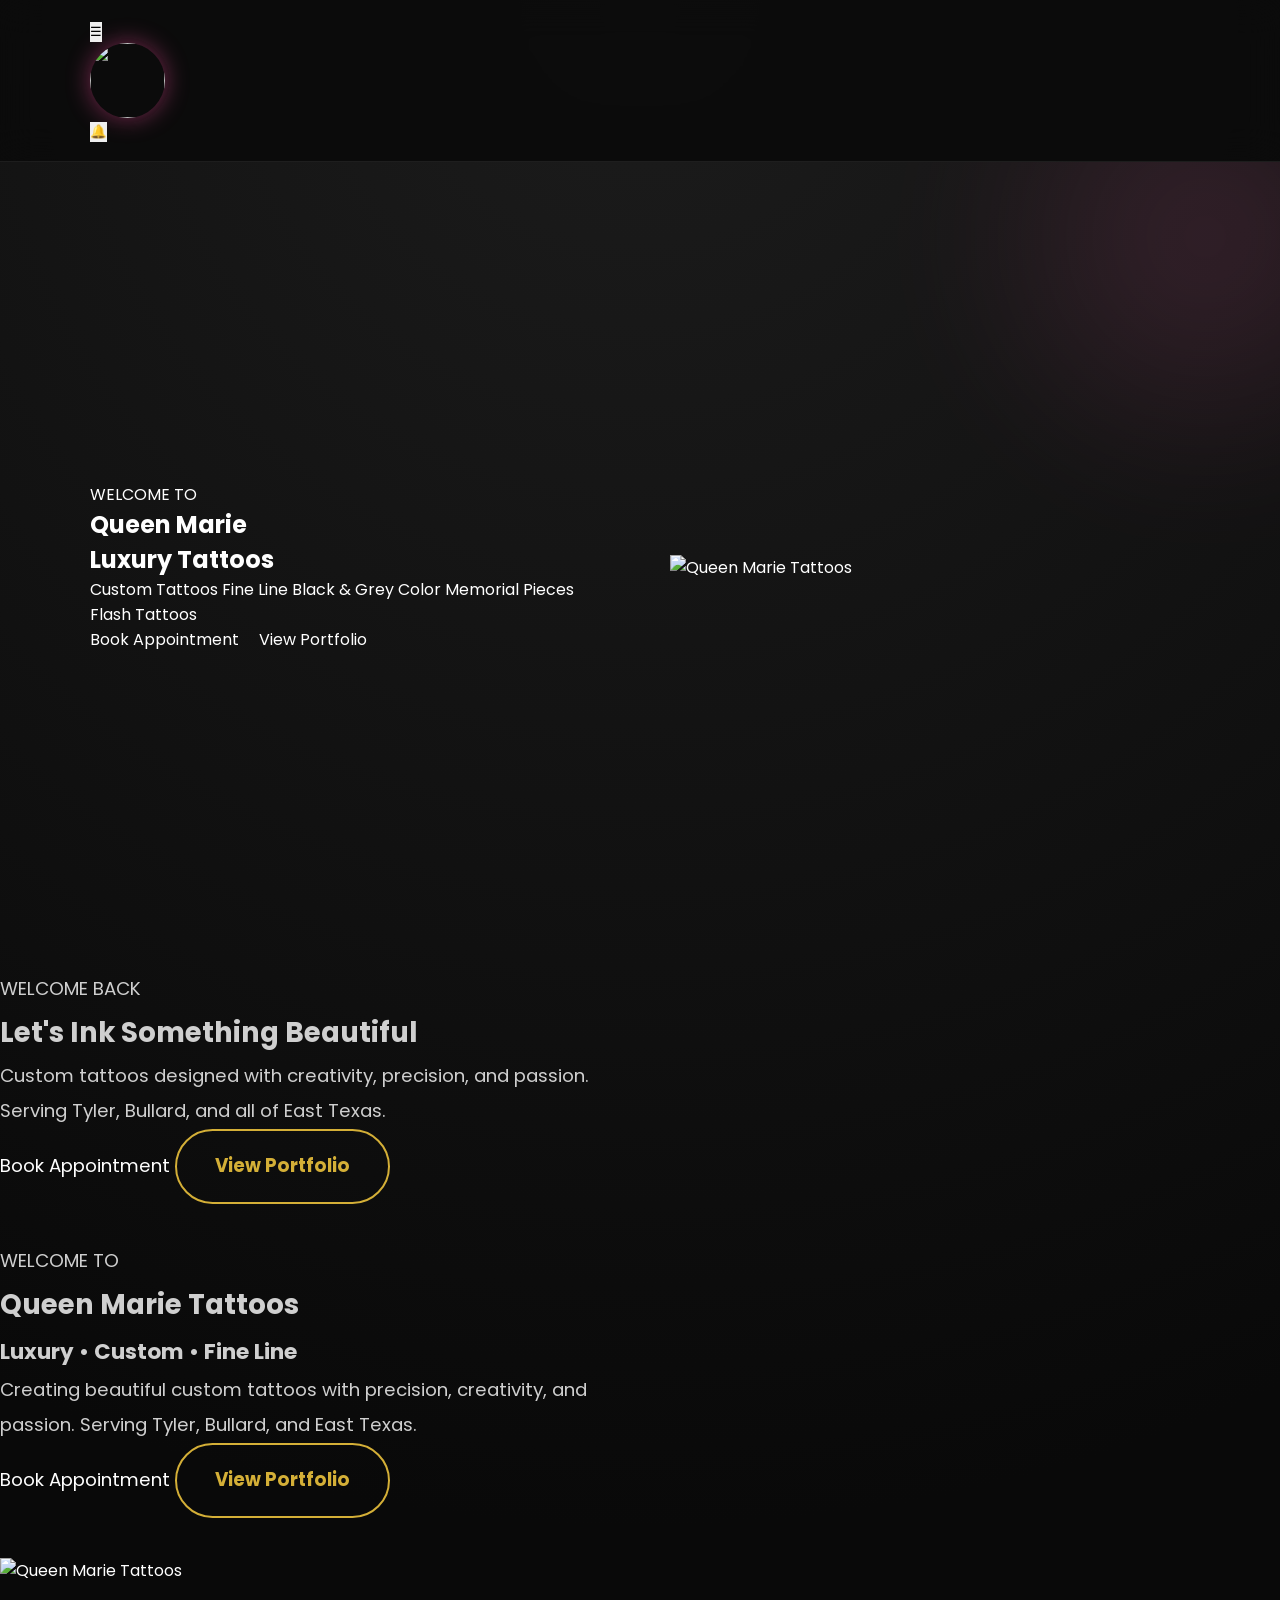
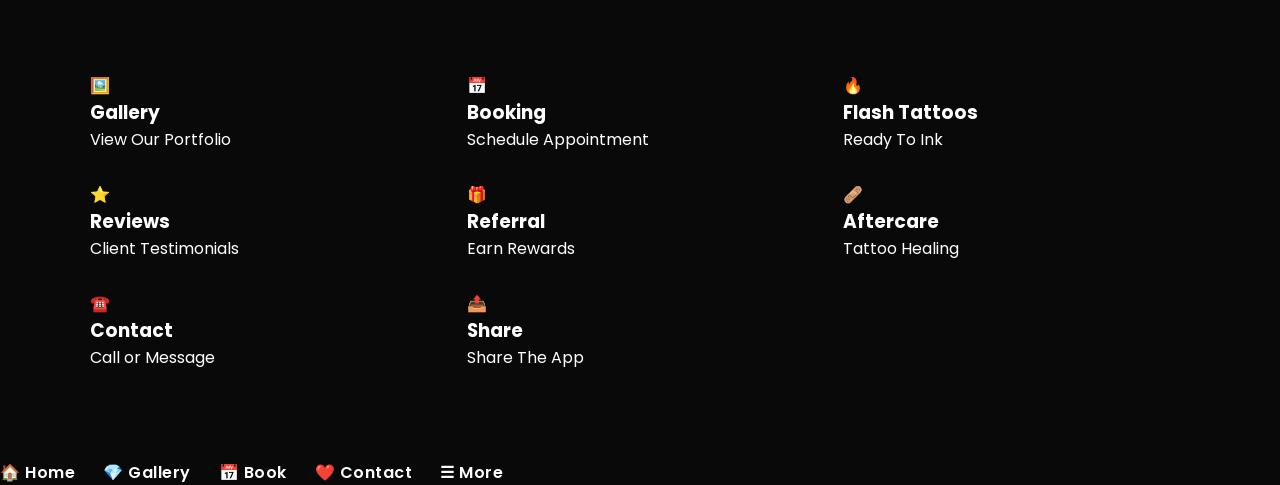
==== commit 940078e7: "Refactor index.html for SEO and structure improvements Updated meta tags and improved HTML structure" ====
--- a/index.html
+++ b/index.html
@@ -5,17 +5,14 @@
 
 <meta charset="UTF-8">
 
-<meta name="viewport"
-content="width=device-width, initial-scale=1.0">
+<meta name="viewport" content="width=device-width, initial-scale=1.0">
 
 <meta name="theme-color" content="#ff4fa5">
 
-<meta
-name="description"
-content="Queen Marie Tattoos | Luxury Custom Tattoos | Tyler • Bullard • East Texas">
-
 <title>Queen Marie Tattoos</title>
 
+<meta name="description" content="Luxury Tattoo Studio in Tyler, Texas">
+
 <link rel="manifest" href="manifest.json">
 
 <link rel="icon" href="images/logo.png">
@@ -26,7 +23,7 @@
 
 <link rel="preconnect" href="https://fonts.gstatic.com" crossorigin>
 
-<link href="https://fonts.googleapis.com/css2?family=Poppins:wght@300;400;500;600;700&family=Playfair+Display:wght@400;700&display=swap" rel="stylesheet">
+<link href="https://fonts.googleapis.com/css2?family=Poppins:wght@300;400;500;600;700&family=Cinzel:wght@500;700&display=swap" rel="stylesheet">
 
 <link rel="stylesheet" href="style.css">
 
@@ -34,81 +31,159 @@
 
 <body>
 
-<div class="glitter"></div>
-
-<div class="glitter2"></div>
-
-<div class="glitter3"></div>
-
-<header>
-
-<div class="logo-area">
+<div class="background-glow"></div>
+
+<div class="sparkles"></div>
+
+ <header>
+
+<div class="top-bar">
+
+<button class="menu-btn">
+
+☰
+
+</button>
+
+<img src="images/logo.png" class="logo">
+
+<button class="bell-btn">
+
+🔔
+
+</button>
+
+</div>
+
+</header>
+
+ <section class="hero">
+
+<div class="hero-left">
+
+<p class="welcome">
+
+WELCOME TO
+
+</p>
+
+<h1>
+
+Queen Marie
+
+</h1>
+
+<h2>
+
+Luxury Tattoos
+
+</h2>
+
+<p class="hero-description">
+
+Custom Tattoos
+
+Fine Line
+
+Black & Grey
+
+Color
+
+Memorial Pieces
+
+Flash Tattoos
+
+</p>
+
+<div class="hero-buttons">
+
+<a href="booking.html" class="book-btn">
+
+Book Appointment
+
+</a>
+
+<a href="gallery.html" class="portfolio-btn">
+
+View Portfolio
+
+</a>
+
+</div>
+
+</div>
+
+<div class="hero-right">
 
 <img
-src="images/logo.png"
-alt="Queen Marie Tattoos Logo"
-class="logo">
-
-<div>
-
-<h1>Queen Marie</h1>
-
-<h2>TATTOOS</h2>
-
-<p>Tyler • Bullard • East Texas</p>
-
-</div>
-
-</div>
-
-<nav>
-
-<a href="index.html">Home</a>
-
-<a href="gallery.html">Gallery</a>
-
-<a href="flash.html">Flash</a>
-
-<a href="reviews.html">Reviews</a>
-
-<a href="booking.html">Booking</a>
-
-<a href="contact.html">Contact</a>
-
-</nav>
-
-</header>
-
- <section class="hero">
-
-<div class="hero-overlay"></div>
-
-<div class="hero-content">
-
-<p class="hero-small">
-
-Luxury • Fine Line • Color • Black & Grey
+
+id="slideImage"
+
+src="images/tattoo1.jpg"
+
+alt="Queen Marie Tattoos">
+
+</div>
+
+</section>
+
+ <section class="hero-card">
+
+<div class="hero-text">
+
+<span class="small-title">WELCOME BACK</span>
+
+<h2>Let's Ink Something Beautiful</h2>
+
+<p>
+
+Custom tattoos designed with creativity,
+precision, and passion.
+
+Serving Tyler, Bullard, and all of East Texas.
 
 </p>
 
-<h2>
-
-Custom Tattoos<br>
-
-<span>Designed Just For You</span>
-
-</h2>
-
-<p class="hero-text">
-
-Creating meaningful artwork with precision, creativity, and passion.
-Serving Tyler, Bullard, and all of East Texas.
+<div class="hero-actions">
+
+<a href="booking.html" class="primary-btn">
+
+Book Appointment
+
+</a>
+
+<a href="gallery.html" class="secondary-btn">
+
+View Portfolio
+
+</a>
+
+</div>
+
+</div>
+
+<section class="hero-card">
+
+<div class="hero-text">
+
+<span class="small-title">WELCOME TO</span>
+
+<h2>Queen Marie Tattoos</h2>
+
+<h3>Luxury • Custom • Fine Line</h3>
+
+<p>
+
+Creating beautiful custom tattoos with precision,
+creativity, and passion.
+
+Serving Tyler, Bullard, and East Texas.
 
 </p>
 
-<div class="hero-buttons">
-
-<a href="booking.html" class="main-btn">
+<div class="hero-actions">
+
+<a href="booking.html" class="primary-btn">
 
 Book Appointment
 
@@ -124,155 +199,98 @@
 
 </div>
 
-<div class="hero-slider">
+<div class="hero-image">
 
 <img
 id="slideImage"
 src="images/tattoo1.jpg"
-alt="Queen Marie Tattoo Portfolio">
+alt="Queen Marie Tattoos">
 
 </div>
 
 </section>
 
-<section class="dashboard">
-
-<div class="section-heading">
-
-<h3>Explore Queen Marie</h3>
-
-<p>Everything you need in one place.</p>
-
-</div>
+ <section class="dashboard">
 
 <div class="dashboard-grid">
 
-<a href="gallery.html" class="dashboard-card">
-
-<div class="card-icon">🖼️</div>
-
-<h4>Portfolio</h4>
-
-<p>Browse custom tattoos and recent artwork.</p>
-
-</a>
-
-<a href="booking.html" class="dashboard-card">
-
-<div class="card-icon">📅</div>
-
-<h4>Book Now</h4>
-
-<p>Request your next tattoo appointment.</p>
-
-</a>
-
-<a href="flash.html" class="dashboard-card">
-
-<div class="card-icon">🔥</div>
-
-<h4>Flash Tattoos</h4>
-
-<p>Ready-to-ink flash designs.</p>
-
-</a>
-
-<a href="reviews.html" class="dashboard-card">
-
-<div class="card-icon">⭐</div>
-
-<h4>Reviews</h4>
-
-<p>See what clients are saying.</p>
-
-</a>
-
-<a href="referral.html" class="dashboard-card">
-
-<div class="card-icon">🎁</div>
-
-<h4>Referral Rewards</h4>
-
-<p>Earn rewards by referring friends.</p>
-
-</a>
-
-<a href="aftercare.html" class="dashboard-card">
-
-<div class="card-icon">🩹</div>
-
-<h4>Aftercare</h4>
-
-<p>Protect your tattoo with proper care.</p>
-
-</a>
-
-<a href="contact.html" class="dashboard-card">
-
-<div class="card-icon">☎️</div>
-
-<h4>Contact</h4>
-
-<p>Call, email or send a message.</p>
-
-</a>
-
-<button class="dashboard-card" onclick="shareWebsite()">
-
-<div class="card-icon">📤</div>
-
-<h4>Share App</h4>
-
-<p>Share Queen Marie Tattoos with friends.</p>
-
-</button>
-
-</div>
-
-</section>
-
-  <section class="featured-work">
-
-<div class="section-heading">
-
-<h3>Featured Tattoos</h3>
-
-<p>Luxury • Custom • Fine Line • Color • Black & Grey</p>
-
-</div>
-
-<div class="featured-grid">
-
-<div class="featured-large">
-
-<img src="images/tattoo1.jpg"
-alt="Queen Marie Tattoo">
-
-</div>
-
-<div class="featured-small">
-
-<img src="images/tattoo2.jpg"
-alt="Tattoo">
-
-<img src="images/tattoo3.jpg"
-alt="Tattoo">
-
-<img src="images/tattoo4.jpg"
-alt="Tattoo">
-
-<img src="images/tattoo5.jpg"
-alt="Tattoo">
-
-</div>
-
-</div>
-
-<div class="portfolio-button">
-
-<a href="gallery.html" class="main-btn">
-
-View Full Portfolio
+<a href="gallery.html" class="card">
+
+<div class="icon">🖼️</div>
+
+<h3>Gallery</h3>
+
+<p>View Our Portfolio</p>
+
+</a>
+
+<a href="booking.html" class="card">
+
+<div class="icon">📅</div>
+
+<h3>Booking</h3>
+
+<p>Schedule Appointment</p>
+
+</a>
+
+<a href="flash.html" class="card">
+
+<div class="icon">🔥</div>
+
+<h3>Flash Tattoos</h3>
+
+<p>Ready To Ink</p>
+
+</a>
+
+<a href="reviews.html" class="card">
+
+<div class="icon">⭐</div>
+
+<h3>Reviews</h3>
+
+<p>Client Testimonials</p>
+
+</a>
+
+<a href="referral.html" class="card">
+
+<div class="icon">🎁</div>
+
+<h3>Referral</h3>
+
+<p>Earn Rewards</p>
+
+</a>
+
+<a href="aftercare.html" class="card">
+
+<div class="icon">🩹</div>
+
+<h3>Aftercare</h3>
+
+<p>Tattoo Healing</p>
+
+</a>
+
+<a href="contact.html" class="card">
+
+<div class="icon">☎️</div>
+
+<h3>Contact</h3>
+
+<p>Call or Message</p>
+
+</a>
+
+<a href="#" onclick="shareWebsite()" class="card">
+
+<div class="icon">📤</div>
+
+<h3>Share</h3>
+
+<p>Share The App</p>
 
 </a>
 
@@ -280,261 +298,52 @@
 
 </section> 
 
-    <section class="about-home">
-
-<div class="section-heading">
-
-<h3>Why Choose Queen Marie?</h3>
-
-<p>Every tattoo tells a story.</p>
-
-</div>
-
-<div class="about-grid">
-
-<div class="about-card">
-
-<h4>🎨 Custom Designs</h4>
-
-<p>
-
-Every tattoo is created with your vision in mind.
-No cookie-cutter artwork.
-
-</p>
-
-</div>
-
-<div class="about-card">
-
-<h4>✨ Quality Work</h4>
-
-<p>
-
-Clean lines, smooth shading,
-beautiful color, and attention to detail.
-
-</p>
-
-</div>
-
-<div class="about-card">
-
-<h4>🖤 Comfortable Experience</h4>
-
-<p>
-
-Relaxed environment where every client
-is treated like family.
-
-</p>
-
-</div>
-
-</div>
-
-</section>
-
-<section class="services-home">
-
-<div class="section-heading">
-
-<h3>Our Services</h3>
-
-<p>Professional tattoo services designed just for you.</p>
-
-</div>
-
-<div class="services-grid">
-
-<div class="service-card">
-
-<div class="service-icon">🖤</div>
-
-<h4>Custom Tattoos</h4>
-
-<p>
-
-One-of-a-kind artwork designed specifically for you.
-
-</p>
-
-</div>
-
-<div class="service-card">
-
-<div class="service-icon">🌹</div>
-
-<h4>Fine Line Tattoos</h4>
-
-<p>
-
-Elegant, clean, and detailed fine line tattoos.
-
-</p>
-
-</div>
-
-<div class="service-card">
-
-<div class="service-icon">🎨</div>
-
-<h4>Color Tattoos</h4>
-
-<p>
-
-Bold, vibrant colors that last.
-
-</p>
-
-</div>
-
-<div class="service-card">
-
-<div class="service-icon">🔥</div>
-
-<h4>Flash Tattoos</h4>
-
-<p>
-
-Choose from exclusive flash designs ready to tattoo.
-
-</p>
-
-</div>
-
-</div>
-
-</section>
-
-
-<section class="cta-home">
-
-<h2>Ready For Your Next Tattoo?</h2>
-
-<p>
-
-Let's create something beautiful together.
-
-Book your appointment today.
-
-</p>
-
-<div class="hero-buttons">
-
-<a href="booking.html" class="main-btn">
-
-Book Appointment
-
-</a>
-
-<a href="contact.html" class="secondary-btn">
-
-Contact Queen Marie
-
-</a>
-
-</div>
-
-</section>
-
-
-<section class="social-home">
-
-<h3>Follow Queen Marie</h3>
-
-<p>Stay updated with new tattoos and flash designs.</p>
-
-<div class="social-buttons">
-
-<a href="#" class="social-btn">
-
-Facebook
-
-</a>
-
-<a href="#" class="social-btn">
-
-Instagram
-
-</a>
-
-<a href="#" class="social-btn">
-
-TikTok
-
-</a>
-
-</div>
-
-</section>
-
-
-<div class="floating-buttons">
-
-<a href="booking.html" title="Book">
+  <nav class="bottom-nav">
+
+<a href="index.html">
+
+🏠
+
+<span>Home</span>
+
+</a>
+
+<a href="gallery.html">
+
+💎
+
+<span>Gallery</span>
+
+</a>
+
+<a href="booking.html">
 
 📅
 
-</a>
-
-<a href="tel:2147109249" title="Call">
-
-📞
-
-</a>
-
-</div>
-
-
-<footer>
-
-<p>
-
-© <span id="year"></span>
-
-Queen Marie Tattoos
-
-</p>
-
-<p>
-
-Luxury Tattoos • Tyler • Bullard • East Texas
-
-</p>
-
-</footer>
-
-
-<div id="notification" class="notification"></div>
-
-
-<div id="loader">
-
-<div class="loader-logo">
-
-<img src="images/logo.png" alt="Queen Marie Tattoos">
-
-</div>
-
-</div>
-
-
-<div id="imageModal" class="image-modal">
-
-<span class="close-modal" onclick="closeImage()">
-
-&times;
-
-</span>
-
-<img id="modalImage" alt="Tattoo">
-
-</div>
-
-
-<script src="script.js"></script>
+<span>Book</span>
+
+</a>
+
+<a href="contact.html">
+
+❤️
+
+<span>Contact</span>
+
+</a>
+
+<a href="#" class="menu-bottom">
+
+☰
+
+<span>More</span>
+
+</a>
+
+</nav>
+
+  <script src="script.js"></script>
 
 </body>
 
-</html>    
+</html>
--- a/style.css
+++ b/style.css
@@ -1,26 +1,30 @@
-@import url('https://fonts.googleapis.com/css2?family=Poppins:wght@300;400;500;600;700&family=Playfair+Display:wght@500;600;700&display=swap');
+@import url('https://fonts.googleapis.com/css2?family=Poppins:wght@300;400;500;600;700&family=Cinzel:wght@600;700&display=swap');
 
 :root{
 
---pink:#fdebf2;
---lightPink:#fff7fa;
---rose:#b76e79;
---roseDark:#965763;
---gold:#d4af37;
---goldLight:#f4df88;
+--black:#090909;
+--black2:#111111;
+--rose:#B76E79;
+--pink:#ff4fa5;
+--pinkGlow:#ff6db6;
+--gold:#D4AF37;
 --white:#ffffff;
---black:#222;
---gray:#666;
---glass:rgba(255,255,255,.35);
---shadow:0 15px 35px rgba(0,0,0,.15);
---radius:22px;
+--gray:#cfcfcf;
+
+--glass:rgba(255,255,255,.08);
+
+--shadow:0 15px 45px rgba(0,0,0,.45);
+
+--transition:.35s ease;
 
 }
 
 *{
 
 margin:0;
+
 padding:0;
+
 box-sizing:border-box;
 
 }
@@ -33,11 +37,12 @@
 
 body{
 
+background:
+radial-gradient(circle at top,#1c1c1c 0%,#090909 70%);
+
 font-family:'Poppins',sans-serif;
 
-background:linear-gradient(180deg,#fff9fb,#fdebf2,#fff);
-
-color:var(--black);
+color:white;
 
 overflow-x:hidden;
 
@@ -45,1153 +50,1392 @@
 
 }
 
-body::before{
+img{
+
+max-width:100%;
+
+display:block;
+
+}
+
+a{
+
+text-decoration:none;
+
+color:white;
+
+}
+
+button{
+
+font-family:'Poppins',sans-serif;
+
+cursor:pointer;
+
+border:none;
+
+}
+
+/*==================================
+HEADER
+==================================*/
+
+header{
+
+position:sticky;
+
+top:0;
+
+width:100%;
+
+padding:18px 7%;
+
+display:flex;
+
+justify-content:space-between;
+
+align-items:center;
+
+background:rgba(10,10,10,.85);
+
+backdrop-filter:blur(18px);
+
+border-bottom:1px solid rgba(255,255,255,.08);
+
+z-index:9999;
+
+}
+
+.logo-area{
+
+display:flex;
+
+align-items:center;
+
+gap:18px;
+
+}
+
+.logo{
+
+width:75px;
+
+height:75px;
+
+border-radius:50%;
+
+object-fit:cover;
+
+box-shadow:0 0 25px rgba(255,79,165,.45);
+
+transition:var(--transition);
+
+}
+
+.logo:hover{
+
+transform:rotate(6deg) scale(1.05);
+
+box-shadow:0 0 40px rgba(255,79,165,.75);
+
+}
+
+.logo-area h1{
+
+font-family:'Cinzel',serif;
+
+font-size:2rem;
+
+color:var(--gold);
+
+letter-spacing:2px;
+
+text-shadow:0 0 15px rgba(212,175,55,.35);
+
+}
+
+.logo-area h2{
+
+font-size:1rem;
+
+letter-spacing:7px;
+
+color:var(--pink);
+
+margin-top:2px;
+
+text-transform:uppercase;
+
+text-shadow:0 0 15px var(--pinkGlow);
+
+}
+
+.logo-area p{
+
+margin-top:5px;
+
+font-size:.85rem;
+
+color:var(--gray);
+
+}
+
+
+/*==================================
+NAVIGATION
+==================================*/
+
+nav{
+
+display:flex;
+
+align-items:center;
+
+gap:28px;
+
+}
+
+nav a{
+
+position:relative;
+
+font-size:1rem;
+
+font-weight:600;
+
+letter-spacing:.5px;
+
+color:var(--white);
+
+transition:var(--transition);
+
+}
+
+nav a::after{
 
 content:"";
 
+position:absolute;
+
+left:0;
+
+bottom:-8px;
+
+width:0;
+
+height:3px;
+
+background:linear-gradient(90deg,var(--pink),var(--gold));
+
+border-radius:20px;
+
+transition:.35s;
+
+}
+
+nav a:hover{
+
+color:var(--pink);
+
+text-shadow:0 0 15px var(--pinkGlow);
+
+}
+
+nav a:hover::after{
+
+width:100%;
+
+}
+
+/*==================================
+HERO
+==================================*/
+
+.hero{
+
+position:relative;
+
+display:grid;
+
+grid-template-columns:1fr 1fr;
+
+align-items:center;
+
+gap:60px;
+
+padding:80px 7%;
+
+min-height:90vh;
+
+overflow:hidden;
+
+}
+
+.hero::before{
+
+content:"";
+
+position:absolute;
+
+top:-200px;
+
+right:-200px;
+
+width:550px;
+
+height:550px;
+
+background:radial-gradient(circle,var(--pinkGlow),transparent 70%);
+
+opacity:.15;
+
+filter:blur(60px);
+
+z-index:0;
+
+}
+
+.hero-content{
+
+position:relative;
+
+z-index:2;
+
+}
+
+.hero-small{
+
+color:var(--gold);
+
+letter-spacing:4px;
+
+text-transform:uppercase;
+
+font-size:.95rem;
+
+margin-bottom:20px;
+
+}
+
+.hero-content h2{
+
+font-family:'Cinzel',serif;
+
+font-size:4.5rem;
+
+line-height:1.1;
+
+margin-bottom:25px;
+
+color:var(--white);
+
+text-shadow:0 0 25px rgba(255,79,165,.25);
+
+}
+
+.hero-content h2 span{
+
+display:block;
+
+color:var(--pink);
+
+text-shadow:
+
+0 0 12px var(--pinkGlow),
+
+0 0 30px var(--pinkGlow),
+
+0 0 55px var(--pinkGlow);
+
+}
+
+.hero-text{
+
+font-size:1.15rem;
+
+line-height:1.9;
+
+color:var(--gray);
+
+max-width:600px;
+
+margin-bottom:40px;
+
+}
+
+.hero-buttons{
+
+display:flex;
+
+gap:20px;
+
+flex-wrap:wrap;
+
+}
+
+.main-btn{
+
+display:inline-flex;
+
+justify-content:center;
+
+align-items:center;
+
+padding:18px 38px;
+
+border-radius:50px;
+
+background:linear-gradient(135deg,var(--pink),var(--rose));
+
+font-weight:700;
+
+font-size:17px;
+
+color:white;
+
+box-shadow:
+
+0 0 20px rgba(255,79,165,.35),
+
+0 15px 35px rgba(0,0,0,.35);
+
+transition:var(--transition);
+
+}
+
+.main-btn:hover{
+
+transform:translateY(-6px) scale(1.04);
+
+box-shadow:
+
+0 0 35px var(--pinkGlow),
+
+0 20px 40px rgba(0,0,0,.45);
+
+}
+
+.secondary-btn{
+
+display:inline-flex;
+
+justify-content:center;
+
+align-items:center;
+
+padding:18px 38px;
+
+border-radius:50px;
+
+border:2px solid var(--gold);
+
+background:transparent;
+
+color:var(--gold);
+
+font-weight:700;
+
+transition:var(--transition);
+
+}
+
+.secondary-btn:hover{
+
+background:var(--gold);
+
+color:black;
+
+box-shadow:0 0 30px rgba(212,175,55,.45);
+
+}
+
+.hero-slider{
+
+position:relative;
+
+z-index:2;
+
+display:flex;
+
+justify-content:center;
+
+}
+
+.hero-slider img{
+
+width:100%;
+
+max-width:550px;
+
+height:700px;
+
+object-fit:cover;
+
+border-radius:35px;
+
+border:4px solid rgba(255,79,165,.35);
+
+box-shadow:
+
+0 0 35px rgba(255,79,165,.30),
+
+0 25px 60px rgba(0,0,0,.55);
+
+transition:var(--transition);
+
+}
+
+.hero-slider img:hover{
+
+transform:scale(1.03);
+
+}
+
+/*==================================
+DASHBOARD
+==================================*/
+
+.dashboard{
+
+padding:90px 7%;
+
+position:relative;
+
+}
+
+.section-heading{
+
+text-align:center;
+
+margin-bottom:60px;
+
+}
+
+.section-heading h3{
+
+font-family:'Cinzel',serif;
+
+font-size:3rem;
+
+color:var(--gold);
+
+margin-bottom:15px;
+
+text-shadow:0 0 20px rgba(212,175,55,.35);
+
+}
+
+.section-heading p{
+
+font-size:1.1rem;
+
+color:var(--gray);
+
+letter-spacing:2px;
+
+}
+
+.dashboard-grid{
+
+display:grid;
+
+grid-template-columns:repeat(auto-fit,minmax(260px,1fr));
+
+gap:30px;
+
+}
+
+.dashboard-card{
+
+background:rgba(255,255,255,.06);
+
+backdrop-filter:blur(18px);
+
+border:1px solid rgba(255,255,255,.12);
+
+border-radius:30px;
+
+padding:40px 30px;
+
+text-align:center;
+
+transition:var(--transition);
+
+box-shadow:var(--shadow);
+
+}
+
+.dashboard-card:hover{
+
+transform:translateY(-12px);
+
+border-color:var(--pink);
+
+box-shadow:
+
+0 0 25px rgba(255,79,165,.35),
+
+0 20px 45px rgba(0,0,0,.45);
+
+}
+
+.card-icon{
+
+font-size:55px;
+
+margin-bottom:20px;
+
+filter:drop-shadow(0 0 15px var(--pinkGlow));
+
+}
+
+.dashboard-card h4{
+
+font-size:1.5rem;
+
+margin-bottom:15px;
+
+color:var(--white);
+
+}
+
+.dashboard-card p{
+
+color:var(--gray);
+
+line-height:1.7;
+
+}
+
+
+/*==================================
+FEATURED TATTOOS
+==================================*/
+
+.featured-work{
+
+padding:90px 7%;
+
+}
+
+.featured-grid{
+
+display:grid;
+
+grid-template-columns:2fr 1fr;
+
+gap:25px;
+
+align-items:stretch;
+
+}
+
+.featured-large img{
+
+width:100%;
+
+height:700px;
+
+object-fit:cover;
+
+border-radius:35px;
+
+border:3px solid rgba(255,79,165,.30);
+
+box-shadow:
+
+0 0 35px rgba(255,79,165,.30),
+
+0 25px 50px rgba(0,0,0,.50);
+
+transition:.4s;
+
+}
+
+.featured-large img:hover{
+
+transform:scale(1.02);
+
+}
+
+.featured-small{
+
+display:grid;
+
+grid-template-columns:1fr 1fr;
+
+gap:20px;
+
+}
+
+.featured-small img{
+
+width:100%;
+
+height:335px;
+
+object-fit:cover;
+
+border-radius:25px;
+
+border:2px solid rgba(255,79,165,.25);
+
+transition:.35s;
+
+box-shadow:var(--shadow);
+
+}
+
+.featured-small img:hover{
+
+transform:scale(1.05);
+
+box-shadow:0 0 30px rgba(255,79,165,.40);
+
+}
+
+.portfolio-button{
+
+margin-top:50px;
+
+text-align:center;
+
+}
+
+/*==================================
+ABOUT
+==================================*/
+
+.about-home{
+
+padding:100px 7%;
+
+}
+
+.about-grid{
+
+display:grid;
+
+grid-template-columns:repeat(auto-fit,minmax(280px,1fr));
+
+gap:30px;
+
+}
+
+.about-card{
+
+background:rgba(255,255,255,.06);
+
+backdrop-filter:blur(18px);
+
+border-radius:30px;
+
+padding:40px;
+
+border:1px solid rgba(255,255,255,.10);
+
+transition:var(--transition);
+
+box-shadow:var(--shadow);
+
+}
+
+.about-card:hover{
+
+transform:translateY(-10px);
+
+border-color:var(--gold);
+
+}
+
+.about-card h4{
+
+font-size:1.5rem;
+
+margin-bottom:20px;
+
+color:var(--gold);
+
+}
+
+.about-card p{
+
+line-height:1.9;
+
+color:var(--gray);
+
+}
+
+
+/*==================================
+SERVICES
+==================================*/
+
+.services-home{
+
+padding:100px 7%;
+
+}
+
+.services-grid{
+
+display:grid;
+
+grid-template-columns:repeat(auto-fit,minmax(260px,1fr));
+
+gap:30px;
+
+}
+
+.service-card{
+
+background:linear-gradient(180deg,#171717,#0d0d0d);
+
+padding:35px;
+
+border-radius:30px;
+
+text-align:center;
+
+transition:.35s;
+
+border:1px solid rgba(255,255,255,.08);
+
+box-shadow:var(--shadow);
+
+}
+
+.service-card:hover{
+
+transform:translateY(-12px);
+
+box-shadow:
+
+0 0 30px rgba(255,79,165,.35),
+
+0 25px 45px rgba(0,0,0,.45);
+
+}
+
+.service-icon{
+
+font-size:55px;
+
+margin-bottom:20px;
+
+}
+
+.service-card h4{
+
+font-size:1.4rem;
+
+margin-bottom:15px;
+
+color:var(--pink);
+
+}
+
+.service-card p{
+
+line-height:1.8;
+
+color:var(--gray);
+
+}
+
+
+/*==================================
+CALL TO ACTION
+==================================*/
+
+.cta-home{
+
+margin:100px 7%;
+
+padding:80px 40px;
+
+border-radius:40px;
+
+text-align:center;
+
+background:linear-gradient(135deg,#1b1b1b,#101010);
+
+border:2px solid rgba(255,79,165,.30);
+
+box-shadow:
+
+0 0 40px rgba(255,79,165,.20);
+
+}
+
+.cta-home h2{
+
+font-family:'Cinzel',serif;
+
+font-size:3rem;
+
+margin-bottom:20px;
+
+color:var(--gold);
+
+}
+
+.cta-home p{
+
+max-width:700px;
+
+margin:auto;
+
+margin-bottom:40px;
+
+line-height:1.9;
+
+color:var(--gray);
+
+}
+
+
+/*==================================
+SOCIAL
+==================================*/
+
+.social-home{
+
+padding:80px 7%;
+
+text-align:center;
+
+}
+
+.social-buttons{
+
+display:flex;
+
+justify-content:center;
+
+flex-wrap:wrap;
+
+gap:20px;
+
+margin-top:35px;
+
+}
+
+.social-btn{
+
+padding:18px 35px;
+
+border-radius:50px;
+
+background:linear-gradient(135deg,var(--pink),var(--rose));
+
+font-weight:600;
+
+transition:.35s;
+
+box-shadow:0 0 20px rgba(255,79,165,.35);
+
+}
+
+.social-btn:hover{
+
+transform:translateY(-6px);
+
+box-shadow:0 0 35px rgba(255,79,165,.60);
+
+}
+
+
+/*==================================
+FLOATING BUTTONS
+==================================*/
+
+.floating-buttons{
+
 position:fixed;
 
+right:25px;
+
+bottom:100px;
+
+display:flex;
+
+flex-direction:column;
+
+gap:20px;
+
+z-index:999;
+
+}
+
+.floating-buttons a{
+
+width:65px;
+
+height:65px;
+
+border-radius:50%;
+
+display:flex;
+
+justify-content:center;
+
+align-items:center;
+
+font-size:30px;
+
+background:linear-gradient(135deg,var(--pink),var(--gold));
+
+box-shadow:0 0 25px rgba(255,79,165,.45);
+
+transition:.35s;
+
+}
+
+.floating-buttons a:hover{
+
+transform:scale(1.1);
+
+}
+
+
+/*==================================
+FOOTER
+==================================*/
+
+footer{
+
+margin-top:100px;
+
+padding:60px 20px;
+
+text-align:center;
+
+background:#080808;
+
+border-top:1px solid rgba(255,255,255,.08);
+
+}
+
+footer p{
+
+margin:10px 0;
+
+color:var(--gray);
+
+}
+
+
+/*==================================
+MOBILE
+==================================*/
+
+@media(max-width:900px){
+
+header{
+
+flex-direction:column;
+
+gap:25px;
+
+}
+
+nav{
+
+flex-wrap:wrap;
+
+justify-content:center;
+
+}
+
+  /*==================================
+GLITTER BACKGROUND
+==================================*/
+
+.glitter,
+.glitter2,
+.glitter3{
+
+position:fixed;
+
+top:0;
+
+left:0;
+
+width:100%;
+
+height:100%;
+
+pointer-events:none;
+
+z-index:-1;
+
+background-repeat:repeat;
+
+opacity:.18;
+
+animation:floatStars 25s linear infinite;
+
+}
+
+.glitter{
+
+background-image:
+radial-gradient(circle,#ff69c8 1px,transparent 1px);
+
+background-size:70px 70px;
+
+}
+
+.glitter2{
+
+background-image:
+radial-gradient(circle,#D4AF37 1px,transparent 1px);
+
+background-size:120px 120px;
+
+animation-duration:35s;
+
+}
+
+.glitter3{
+
+background-image:
+radial-gradient(circle,#ffffff 1px,transparent 1px);
+
+background-size:180px 180px;
+
+animation-duration:45s;
+
+}
+
+@keyframes floatStars{
+
+0%{
+
+transform:translateY(0);
+
+}
+
+100%{
+
+transform:translateY(-300px);
+
+}
+
+}
+
+
+/*==================================
+IMAGE MODAL
+==================================*/
+
+.image-modal{
+
+display:none;
+
+position:fixed;
+
+top:0;
+
+left:0;
+
+width:100%;
+
+height:100%;
+
+background:rgba(0,0,0,.92);
+
+justify-content:center;
+
+align-items:center;
+
+z-index:99999;
+
+}
+
+.image-modal img{
+
+max-width:90%;
+
+max-height:90%;
+
+border-radius:25px;
+
+border:3px solid var(--pink);
+
+box-shadow:
+
+0 0 40px rgba(255,79,165,.45);
+
+}
+
+.close-modal{
+
+position:absolute;
+
+top:25px;
+
+right:35px;
+
+font-size:60px;
+
+color:white;
+
+cursor:pointer;
+
+transition:.3s;
+
+}
+
+.close-modal:hover{
+
+color:var(--pink);
+
+}
+
+
+/*==================================
+NOTIFICATION
+==================================*/
+
+.notification{
+
+position:fixed;
+
+top:25px;
+
+right:25px;
+
+padding:18px 28px;
+
+background:linear-gradient(135deg,var(--pink),var(--rose));
+
+border-radius:18px;
+
+color:white;
+
+font-weight:600;
+
+opacity:0;
+
+visibility:hidden;
+
+transition:.35s;
+
+z-index:99999;
+
+}
+
+.notification.show{
+
+opacity:1;
+
+visibility:visible;
+
+}
+
+
+/*==================================
+LOADER
+==================================*/
+
+#loader{
+
+position:fixed;
+
 inset:0;
 
-background:
-
-radial-gradient(circle at 20% 20%,rgba(212,175,55,.10),transparent 30%),
-
-radial-gradient(circle at 80% 40%,rgba(183,110,121,.12),transparent 35%),
-
-radial-gradient(circle at 50% 90%,rgba(255,255,255,.50),transparent 40%);
-
-pointer-events:none;
-
-z-index:-1;
-
-}
-
-img{
-
-max-width:100%;
-
-display:block;
-
-}
-
-a{
-
-text-decoration:none;
-
-}
-
-button{
-
-font-family:'Poppins',sans-serif;
-
-cursor:pointer;
-
-border:none;
-
-}
-
-header{
-
-position:sticky;
-
-top:0;
-
-width:100%;
-
-background:rgba(255,255,255,.85);
-
-backdrop-filter:blur(18px);
-
-box-shadow:0 8px 30px rgba(0,0,0,.08);
-
-z-index:999;
-
-}
-
-.navbar{
-
-max-width:1400px;
-
-margin:auto;
-
 display:flex;
 
-justify-content:space-between;
+justify-content:center;
 
 align-items:center;
 
-padding:18px 40px;
-
-}
-
-.logo-area{
-
-display:flex;
-
-align-items:center;
-
-gap:18px;
-
-}
-
-.logo{
-
-width:95px;
-
-border-radius:50%;
-
-box-shadow:0 0 25px rgba(212,175,55,.45);
-
-animation:glow 3s infinite alternate;
-
-}
-
-.logo-area h1{
-
-font-family:'Playfair Display',serif;
-
-font-size:2rem;
-
-color:var(--rose);
-
-letter-spacing:2px;
-
-}
-
-.logo-area p{
-
-color:var(--gray);
-
-letter-spacing:4px;
-
-font-size:.85rem;
-
-margin-top:4px;
-
-}
-
-.nav-links{
-
-display:flex;
-
-gap:30px;
-
-list-style:none;
-
-}
-
-.nav-links a{
-
-color:var(--black);
-
-font-weight:600;
-
-transition:.3s;
-
-position:relative;
-
-}
-
-.nav-links a:hover{
-
-color:var(--rose);
-
-}
-
-.nav-links a::after{
-
-content:"";
-
-position:absolute;
-
-left:0;
-
-bottom:-6px;
-
-width:0;
-
-height:2px;
-
-background:linear-gradient(90deg,var(--rose),var(--gold));
-
-transition:.3s;
-
-}
-
-.nav-links a:hover::after{
-
-width:100%;
+background:#090909;
+
+z-index:999999;
+
+transition:.5s;
+
+}
+
+.loader-logo img{
+
+width:170px;
+
+animation:pulse 2s infinite;
+
+}
+
+@keyframes pulse{
+
+0%{
+
+transform:scale(1);
+
+}
+
+50%{
+
+transform:scale(1.08);
+
+}
+
+100%{
+
+transform:scale(1);
+
+}
+
+}
+
+
+/*==================================
+SCROLL ANIMATION
+==================================*/
+
+section{
+
+opacity:0;
+
+transform:translateY(60px);
+
+transition:.8s;
+
+}
+
+section.show{
+
+opacity:1;
+
+transform:translateY(0);
+
+}
+
+
+/*==================================
+SCROLLBAR
+==================================*/
+
+::-webkit-scrollbar{
+
+width:12px;
+
+}
+
+::-webkit-scrollbar-track{
+
+background:#111;
+
+}
+
+::-webkit-scrollbar-thumb{
+
+background:linear-gradient(var(--pink),var(--gold));
+
+border-radius:30px;
+
+}
+
+::-webkit-scrollbar-thumb:hover{
+
+background:linear-gradient(var(--gold),var(--pink));
 
 }
 
 .hero{
 
-position:relative;
-
-height:90vh;
-
-overflow:hidden;
-
-display:flex;
-
-align-items:center;
+grid-template-columns:1fr;
+
+text-align:center;
+
+}
+
+.hero-content{
+
+order:2;
+
+}
+
+.hero-slider{
+
+order:1;
+
+}
+
+.hero-content h2{
+
+font-size:3rem;
+
+}
+
+.hero-buttons{
 
 justify-content:center;
 
 }
 
-.hero-slider{
-
-position:absolute;
-
-inset:0;
-
-z-index:1;
-
-}
-
-.hero-slider img{
-
-width:100%;
-
-height:100%;
-
-object-fit:cover;
-
-filter:brightness(.45);
-
-}
-
-.hero-overlay{
-
-position:relative;
-
-z-index:2;
-
-width:100%;
-
-height:100%;
-
-display:flex;
-
-justify-content:center;
-
-align-items:center;
-
-padding:40px;
-
-background:linear-gradient(rgba(0,0,0,.20),rgba(0,0,0,.45));
-
-}
-
-.hero-content{
-
-max-width:800px;
-
-text-align:center;
-
-background:rgba(255,255,255,.18);
-
-backdrop-filter:blur(16px);
-
-padding:50px;
-
-border-radius:30px;
-
-border:1px solid rgba(255,255,255,.35);
-
-box-shadow:0 20px 50px rgba(0,0,0,.30);
-
-}
+.featured-grid{
+
+grid-template-columns:1fr;
+
+}
+
+.featured-large img{
+
+height:450px;
+
+}
+
+.featured-small{
+
+grid-template-columns:repeat(2,1fr);
+
+}
+
+}
+
+@media(max-width:600px){
 
 .hero-content h2{
 
-font-family:'Playfair Display',serif;
-
-font-size:4rem;
-
-color:white;
-
-margin-bottom:25px;
-
-text-shadow:0 0 20px rgba(212,175,55,.45);
-
-}
-
-.hero-content p{
-
-color:white;
-
-font-size:1.2rem;
-
-line-height:1.8;
-
-margin-bottom:35px;
-
-}
-
-.hero-buttons{
-
-display:flex;
-
-justify-content:center;
-
-gap:20px;
-
-flex-wrap:wrap;
-
-}
-
-.main-btn{
-
-display:inline-flex;
-
-justify-content:center;
-
-align-items:center;
-
-padding:18px 40px;
-
-border-radius:50px;
-
-background:linear-gradient(135deg,var(--rose),var(--gold));
-
-color:white;
-
-font-weight:700;
-
-font-size:17px;
-
-letter-spacing:.5px;
-
-transition:.35s;
-
-box-shadow:0 12px 30px rgba(183,110,121,.35);
-
-position:relative;
-
-overflow:hidden;
-
-}
-
-.main-btn::before{
-
-content:"";
-
-position:absolute;
-
-top:0;
-
-left:-100%;
-
-width:100%;
-
-height:100%;
-
-background:linear-gradient(90deg,transparent,rgba(255,255,255,.5),transparent);
-
-transition:.8s;
-
-}
-
-.main-btn:hover::before{
-
-left:100%;
-
-}
-
-.main-btn:hover{
-
-transform:translateY(-6px);
-
-box-shadow:0 20px 40px rgba(212,175,55,.40);
-
-}
-
-.secondary{
-
-background:linear-gradient(135deg,var(--gold),var(--rose));
-
-}
-
-.section-title{
-
-text-align:center;
-
-margin:80px auto 50px;
-
-padding:0 20px;
-
-}
-
-.section-title h2{
-
-font-family:'Playfair Display',serif;
-
-font-size:3rem;
-
-color:var(--rose);
-
-margin-bottom:15px;
-
-position:relative;
-
-display:inline-block;
-
-}
-
-.section-title h2::after{
-
-content:"";
-
-display:block;
-
-width:80px;
-
-height:4px;
-
-margin:12px auto 0;
-
-background:linear-gradient(90deg,var(--rose),var(--gold));
-
-border-radius:20px;
-
-}
-
-.section-title p{
-
-max-width:700px;
-
-margin:auto;
-
-font-size:1.1rem;
-
-color:var(--gray);
-
-line-height:1.8;
-
-}
-
-.about{
-
-padding:40px 30px 80px;
-
-}
-
-.about-grid{
-
-display:grid;
-
-grid-template-columns:repeat(auto-fit,minmax(280px,1fr));
-
-gap:30px;
-
-max-width:1300px;
-
-margin:auto;
-
-}
-
-.about-card{
-
-background:rgba(255,255,255,.65);
-
-backdrop-filter:blur(16px);
-
-border-radius:28px;
-
-padding:35px;
-
-text-align:center;
-
-border:1px solid rgba(255,255,255,.5);
-
-box-shadow:var(--shadow);
-
-transition:.35s;
-
-}
-
-.about-card:hover{
-
-transform:translateY(-10px);
-
-box-shadow:0 25px 45px rgba(183,110,121,.30);
-
-}
-
-.about-card h3{
-
-font-size:1.5rem;
-
-color:var(--rose);
-
-margin-bottom:18px;
-
-}
-
-.about-card p{
-
-line-height:1.8;
-
-color:var(--gray);
-
-}
-
-.services{
-
-padding:20px 30px 90px;
-
-}
-
-.service-grid{
-
-display:grid;
-
-grid-template-columns:repeat(auto-fit,minmax(260px,1fr));
-
-gap:30px;
-
-max-width:1300px;
-
-margin:auto;
-
-}
-
-.service-card{
-
-background:white;
-
-border-radius:28px;
-
-padding:40px 30px;
-
-text-align:center;
-
-box-shadow:var(--shadow);
-
-transition:.35s;
-
-position:relative;
-
-overflow:hidden;
-
-}
-
-.service-card::before{
-
-content:"";
-
-position:absolute;
-
-top:0;
-
-left:0;
-
-width:100%;
-
-height:6px;
-
-background:linear-gradient(90deg,var(--rose),var(--gold));
-
-}
-
-.service-card:hover{
-
-transform:translateY(-10px);
-
-box-shadow:0 25px 45px rgba(212,175,55,.30);
-
-}
-
-.service-card span{
-
-font-size:3rem;
-
-display:block;
-
-margin-bottom:18px;
-
-}
-
-.service-card h3{
-
-font-size:1.4rem;
-
-color:var(--rose);
-
-margin-bottom:15px;
-
-}
-
-.service-card p{
-
-color:var(--gray);
-
-line-height:1.8;
-
-}
-
-.portfolio{
-
-padding:40px 30px 100px;
-
-}
-
-.gallery-preview{
-
-max-width:1400px;
-
-margin:auto;
-
-display:grid;
-
-grid-template-columns:repeat(auto-fit,minmax(280px,1fr));
-
-gap:30px;
-
-}
-
-.gallery-preview img{
-
-width:100%;
-
-height:350px;
-
-object-fit:cover;
-
-border-radius:25px;
-
-cursor:pointer;
-
-transition:.4s;
-
-box-shadow:0 15px 35px rgba(0,0,0,.18);
-
-}
-
-.gallery-preview img:hover{
-
-transform:scale(1.05);
-
-box-shadow:0 25px 45px rgba(183,110,121,.45);
-
-}
-
-.center-btn{
-
-text-align:center;
-
-margin-top:45px;
-
-}
-
-.reviews-preview{
-
-padding:40px 30px 100px;
-
-}
-
-.review-grid{
-
-max-width:1300px;
-
-margin:auto;
-
-display:grid;
-
-grid-template-columns:repeat(auto-fit,minmax(320px,1fr));
-
-gap:30px;
-
-}
-
-.review-card{
-
-background:rgba(255,255,255,.75);
-
-backdrop-filter:blur(15px);
-
-padding:35px;
-
-border-radius:25px;
-
-box-shadow:var(--shadow);
-
-transition:.35s;
-
-}
-
-.review-card:hover{
-
-transform:translateY(-8px);
-
-}
-
-.review-card p{
-
-margin:20px 0;
-
-line-height:1.8;
-
-color:var(--gray);
-
-}
-
-.review-card h4{
-
-color:var(--rose);
-
-}
-
-.referral-home{
-
-padding:50px 30px;
-
-background:linear-gradient(135deg,#fff,#fdebf2);
-
-}
-
-.aftercare-home{
-
-padding:70px 30px;
-
-text-align:center;
-
-}
-
-.contact-home{
-
-max-width:900px;
-
-margin:70px auto;
-
-padding:45px;
-
-background:rgba(255,255,255,.75);
-
-backdrop-filter:blur(15px);
-
-border-radius:30px;
-
-box-shadow:var(--shadow);
-
-text-align:center;
-
-}
-
-.contact-home p{
-
-font-size:20px;
-
-margin:20px 0;
-
-}
-
-.contact-home a{
-
-color:var(--rose);
-
-font-weight:600;
-
-}
-
-.image-modal{
-
-display:none;
-
-position:fixed;
-
-inset:0;
-
-background:rgba(0,0,0,.85);
-
-justify-content:center;
-
-align-items:center;
-
-z-index:99999;
-
-}
-
-.image-modal img{
-
-max-width:90%;
-
-max-height:90%;
-
-border-radius:20px;
-
-box-shadow:0 20px 50px rgba(0,0,0,.5);
-
-}
-
-.close-modal{
-
-position:absolute;
-
-top:30px;
-
-right:40px;
-
-font-size:55px;
-
-color:white;
-
-cursor:pointer;
-
-}
-
-.floating-buttons{
-
-position:fixed;
-
-right:25px;
-
-bottom:100px;
-
-display:flex;
-
-flex-direction:column;
-
-gap:18px;
-
-z-index:999;
-
-}
-
-.floating-buttons a{
-
-width:65px;
-
-height:65px;
-
-border-radius:50%;
-
-display:flex;
-
-justify-content:center;
-
-align-items:center;
-
-font-size:30px;
-
-color:white;
-
-background:linear-gradient(135deg,var(--rose),var(--gold));
-
-box-shadow:0 12px 25px rgba(0,0,0,.25);
-
-transition:.35s;
-
-}
-
-.floating-buttons a:hover{
-
-transform:scale(1.12);
-
-}
-
-.bottom-nav{
-
-position:fixed;
-
-bottom:0;
-
-left:0;
-
-width:100%;
-
-display:flex;
-
-justify-content:space-around;
-
-align-items:center;
-
-padding:15px 0;
-
-background:rgba(255,255,255,.92);
-
-backdrop-filter:blur(15px);
-
-box-shadow:0 -8px 25px rgba(0,0,0,.10);
-
-z-index:999;
-
-}
-
-.bottom-nav a{
-
-display:flex;
-
-flex-direction:column;
-
-align-items:center;
-
-color:var(--rose);
-
-font-size:14px;
-
-font-weight:600;
-
-transition:.3s;
-
-}
-
-.bottom-nav a:hover{
-
-color:var(--gold);
-
-transform:translateY(-5px);
-
-}
-
-.bottom-nav span{
-
-margin-top:6px;
-
-}
-
-footer{
-
-margin-top:100px;
-
-padding:60px 20px 120px;
-
-text-align:center;
-
-background:linear-gradient(135deg,var(--rose),var(--gold));
-
-color:white;
-
-}
-
-footer p{
-
-margin:10px 0;
-
-letter-spacing:1px;
-
-}
-
-#loader{
-
-position:fixed;
-
-top:0;
-
-left:0;
-
-width:100%;
-
-height:100%;
-
-background:white;
-
-display:flex;
-
-justify-content:center;
-
-align-items:center;
-
-z-index:999999;
-
-transition:.5s;
-
-}
-
-.loader-logo img{
-
-width:180px;
-
-animation:pulse 2s infinite;
-
-}
-
-@keyframes pulse{
-
-0%{
-
-transform:scale(1);
-
-}
-
-50%{
-
-transform:scale(1.08);
-
-}
-
-100%{
-
-transform:scale(1);
-
-}
-
-}
-
-@keyframes glow{
-
-0%{
-
-filter:drop-shadow(0 0 5px var(--gold));
-
-}
-
-100%{
-
-filter:drop-shadow(0 0 25px var(--gold));
-
-}
-
-}
-
-.show{
-
-opacity:1 !important;
-
-transform:translateY(0) !important;
-
-}
-
-section{
-
-opacity:0;
-
-transform:translateY(60px);
-
-transition:.8s;
-
-}
-
-@media(max-width:992px){
-
-.navbar{
-
-flex-direction:column;
-
-gap:20px;
-
-padding:20px;
-
-}
-
-.nav-links{
-
-flex-wrap:wrap;
-
-justify-content:center;
-
-gap:20px;
-
-}
-
-.hero-content{
-
-padding:35px;
-
-}
-
-.hero-content h2{
-
-font-size:3rem;
-
-}
-
-}
-
-@media(max-width:768px){
-
-.hero{
-
-height:75vh;
-
-}
-
-.hero-content h2{
-
 font-size:2.3rem;
 
 }
 
-.hero-content p{
-
-font-size:1rem;
-
-}
-
-.logo{
-
-width:75px;
-
-}
-
-.main-btn{
-
-width:100%;
-
-}
-
-.hero-buttons{
-
-flex-direction:column;
-
-}
-
-.gallery-preview{
+.dashboard-grid,
+
+.about-grid,
+
+.services-grid{
 
 grid-template-columns:1fr;
 
 }
 
-.review-grid{
+.featured-small{
 
 grid-template-columns:1fr;
 
 }
 
-.bottom-nav span{
-
-font-size:12px;
-
-}
-
-}
-
-@media(max-width:480px){
-
-.section-title h2{
-
-font-size:2rem;
-
-}
-
-.about-card,
-.service-card,
-.review-card,
-.contact-home{
-
-padding:25px;
-
-}
-
-.floating-buttons{
-
-right:15px;
-
-bottom:90px;
-
-}
-
-.floating-buttons a{
-
-width:55px;
-
-height:55px;
-
-font-size:24px;
-
-}
-
-}
+.featured-small img{
+
+height:280px;
+
+}
+
+nav{
+
+gap:15px;
+
+}
+
+nav a{
+
+font-size:.9rem;
+
+}
+
+}
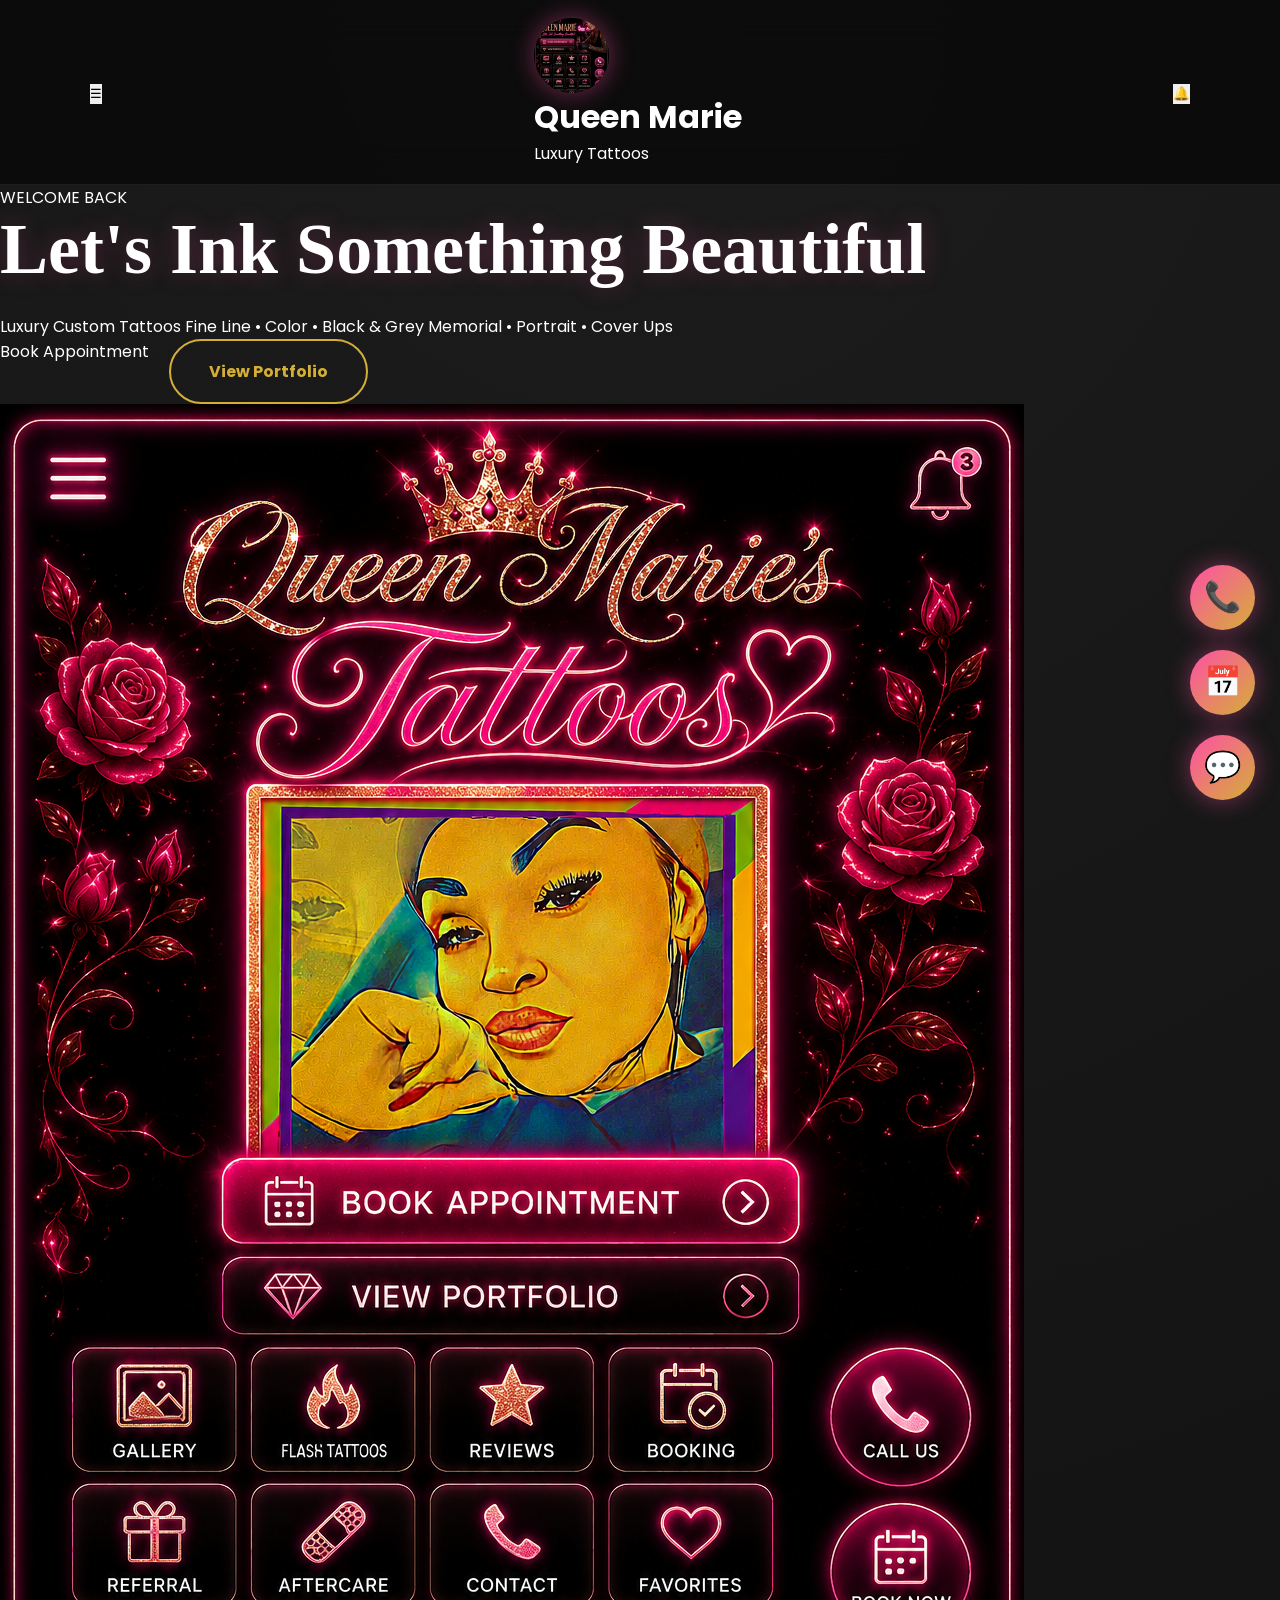
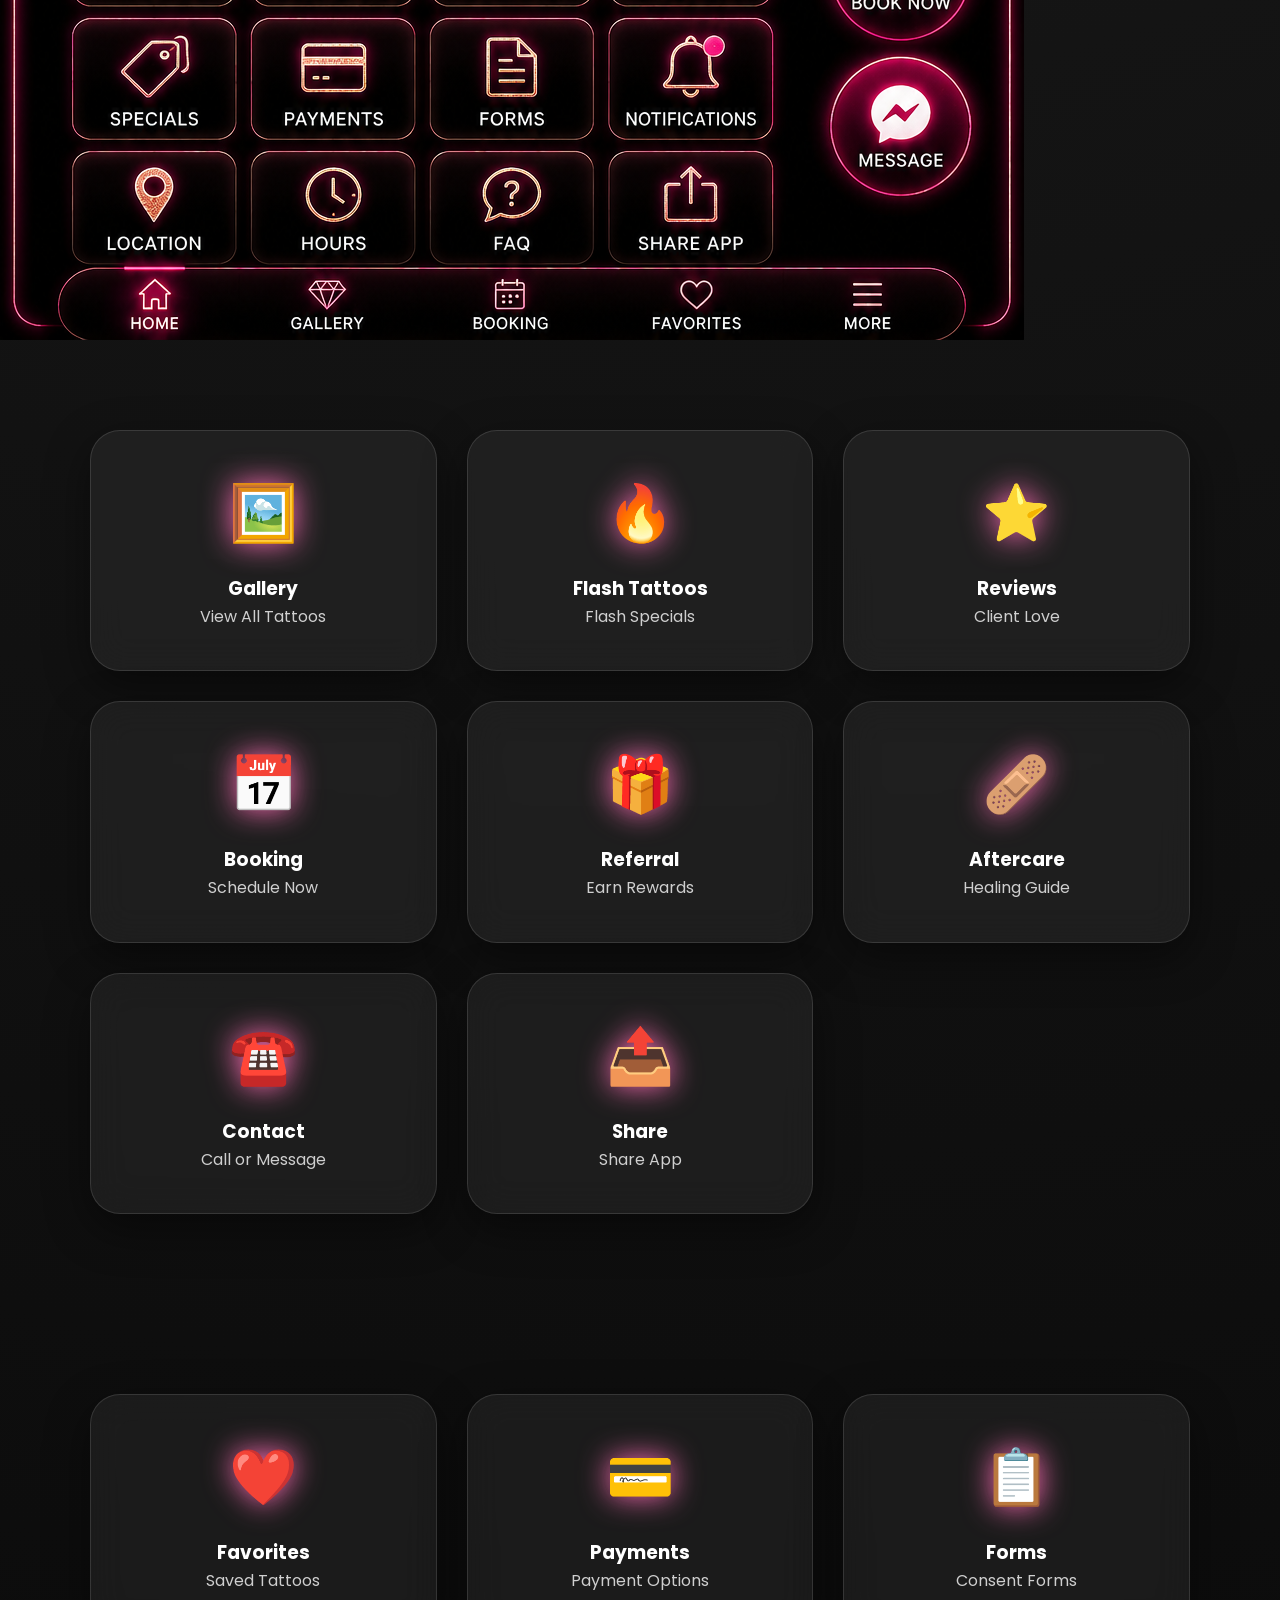
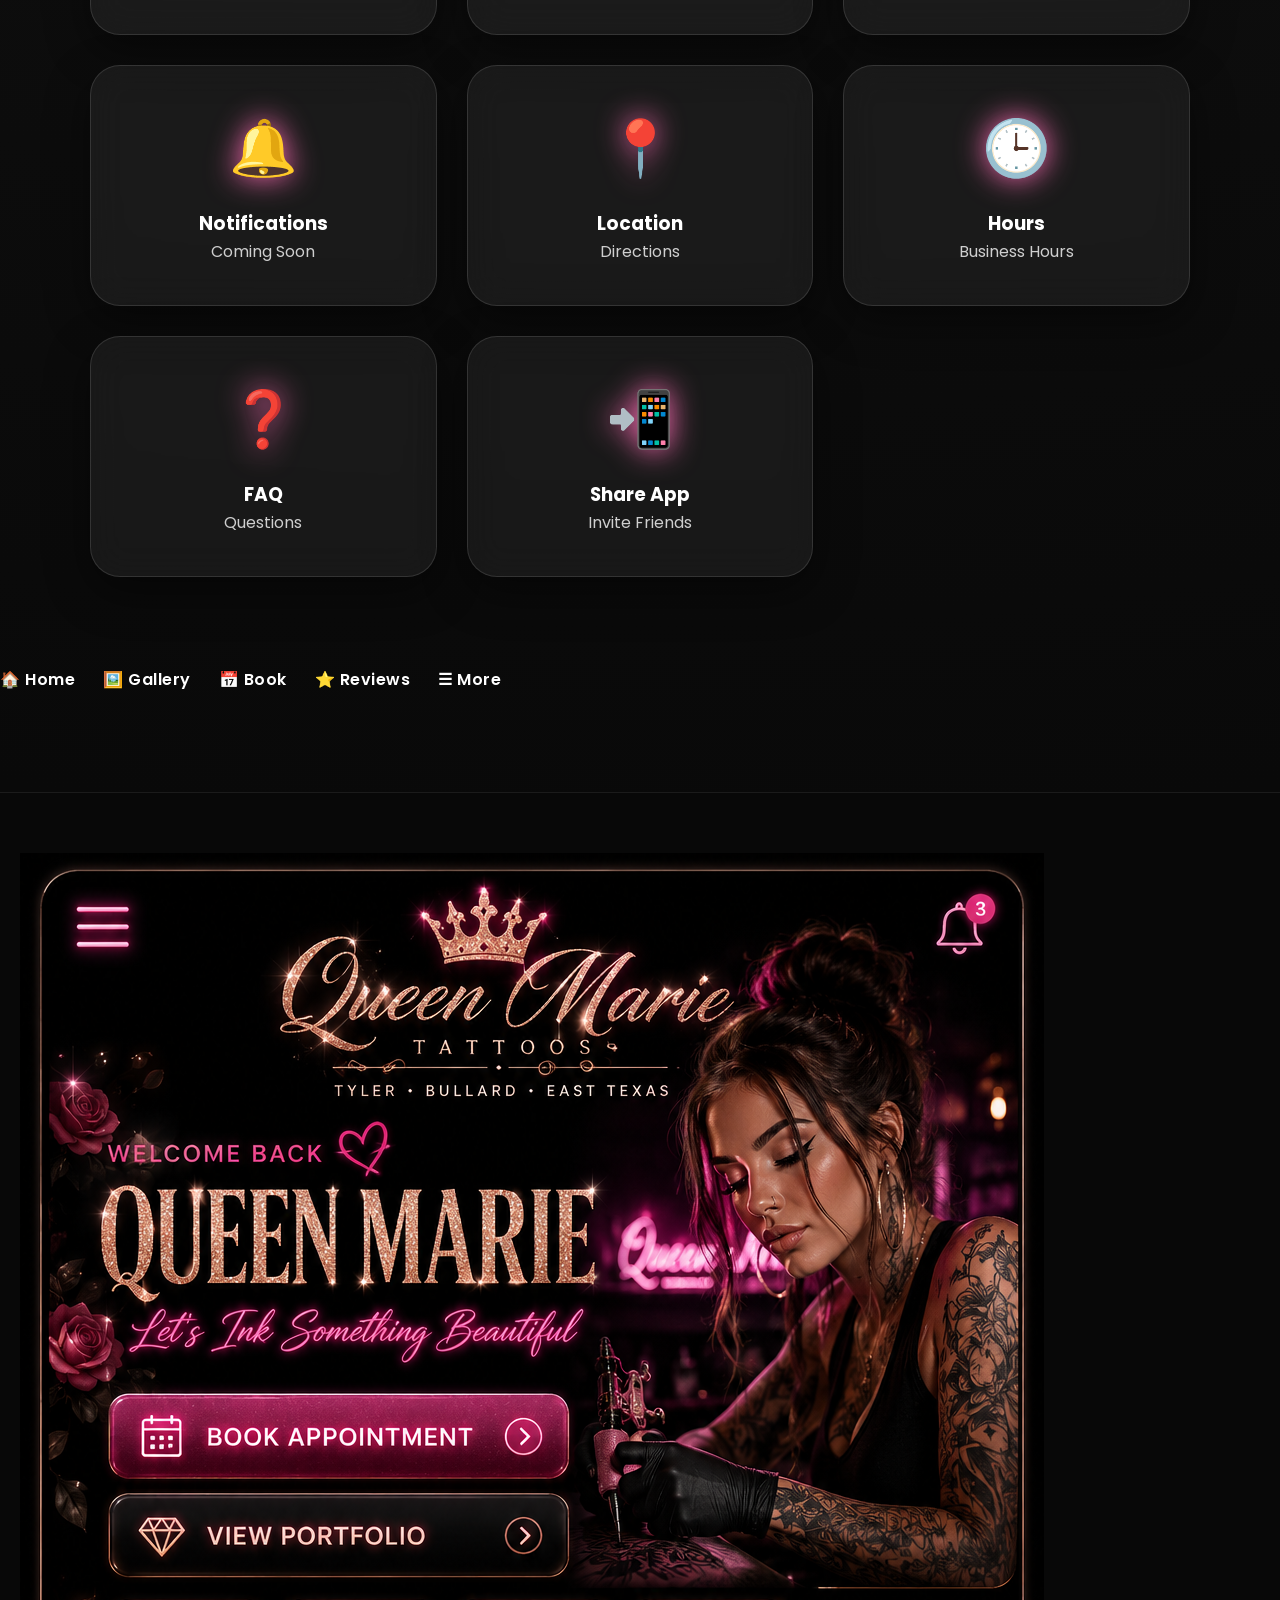
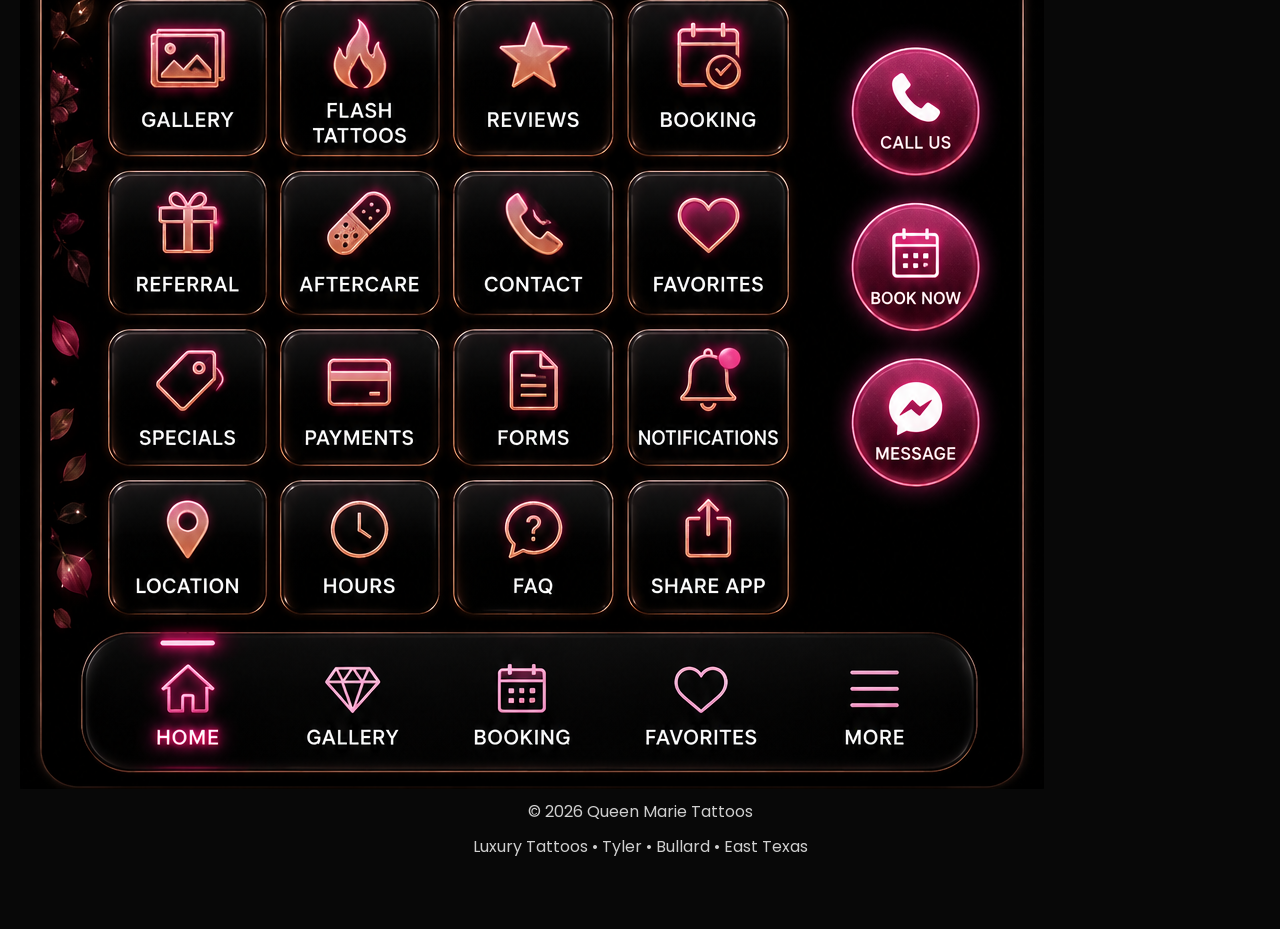
==== commit 519fc77a: "Refactor index.html for layout and content updates Updated the description meta tag and restructured" ====
--- a/index.html
+++ b/index.html
@@ -11,7 +11,7 @@
 
 <title>Queen Marie Tattoos</title>
 
-<meta name="description" content="Luxury Tattoo Studio in Tyler, Texas">
+<meta name="description" content="Luxury Tattoo Studio">
 
 <link rel="manifest" href="manifest.json">
 
@@ -33,317 +33,391 @@
 
 <div class="background-glow"></div>
 
+<header class="top-header">
+
+<div class="top-left">
+
+<button class="menu-btn">
+
+☰
+
+</button>
+
+</div>
+
+<div class="top-center">
+
+<img
+src="images/logo.png"
+alt="Queen Marie Tattoos"
+class="logo">
+
+<h1 class="logo-title">
+
+Queen Marie
+
+</h1>
+
+<p class="logo-subtitle">
+
+Luxury Tattoos
+
+</p>
+
+</div>
+
+<div class="top-right">
+
+<button class="notification-btn">
+
+🔔
+
+</button>
+
+</div>
+
+</header>
+
+
+<section class="hero-section">
+
+<div class="hero-content">
+
+<p class="welcome-text">
+
+WELCOME BACK
+
+</p>
+
+<h2>
+
+Let's Ink Something Beautiful
+
+</h2>
+
+<p class="hero-description">
+
+Luxury Custom Tattoos
+
+Fine Line • Color • Black & Grey
+
+Memorial • Portrait • Cover Ups
+
+</p>
+
+<div class="hero-buttons">
+
+<a href="booking.html" class="primary-btn">
+
+Book Appointment
+
+</a>
+
+<a href="gallery.html" class="secondary-btn">
+
+View Portfolio
+
+</a>
+
+</div>
+
+</div>
+
+<div class="hero-image">
+
+<img
+src="images/app-home.png"
+alt="Queen Marie App">
+
+</div>
+
+</section> 
+
 <div class="sparkles"></div>
 
- <header>
-
-<div class="top-bar">
-
-<button class="menu-btn">
+<div class="app-container">
+
+ <section class="dashboard">
+
+<div class="dashboard-grid">
+
+<a href="gallery.html" class="dashboard-card">
+
+<div class="card-icon">🖼️</div>
+
+<h3>Gallery</h3>
+
+<p>View All Tattoos</p>
+
+</a>
+
+<a href="flash.html" class="dashboard-card">
+
+<div class="card-icon">🔥</div>
+
+<h3>Flash Tattoos</h3>
+
+<p>Flash Specials</p>
+
+</a>
+
+<a href="reviews.html" class="dashboard-card">
+
+<div class="card-icon">⭐</div>
+
+<h3>Reviews</h3>
+
+<p>Client Love</p>
+
+</a>
+
+<a href="booking.html" class="dashboard-card">
+
+<div class="card-icon">📅</div>
+
+<h3>Booking</h3>
+
+<p>Schedule Now</p>
+
+</a>
+
+<a href="referral.html" class="dashboard-card">
+
+<div class="card-icon">🎁</div>
+
+<h3>Referral</h3>
+
+<p>Earn Rewards</p>
+
+</a>
+
+<a href="aftercare.html" class="dashboard-card">
+
+<div class="card-icon">🩹</div>
+
+<h3>Aftercare</h3>
+
+<p>Healing Guide</p>
+
+</a>
+
+<a href="contact.html" class="dashboard-card">
+
+<div class="card-icon">☎️</div>
+
+<h3>Contact</h3>
+
+<p>Call or Message</p>
+
+</a>
+
+<a href="#" onclick="shareWebsite()" class="dashboard-card">
+
+<div class="card-icon">📤</div>
+
+<h3>Share</h3>
+
+<p>Share App</p>
+
+</a>
+
+</div>
+
+</section>
+
+ <section class="dashboard">
+
+<div class="dashboard-grid">
+
+<a href="favorites.html" class="dashboard-card">
+
+<div class="card-icon">❤️</div>
+
+<h3>Favorites</h3>
+
+<p>Saved Tattoos</p>
+
+</a>
+
+<a href="payments.html" class="dashboard-card">
+
+<div class="card-icon">💳</div>
+
+<h3>Payments</h3>
+
+<p>Payment Options</p>
+
+</a>
+
+<a href="forms.html" class="dashboard-card">
+
+<div class="card-icon">📋</div>
+
+<h3>Forms</h3>
+
+<p>Consent Forms</p>
+
+</a>
+
+<a href="#" class="dashboard-card">
+
+<div class="card-icon">🔔</div>
+
+<h3>Notifications</h3>
+
+<p>Coming Soon</p>
+
+</a>
+
+<a href="#" class="dashboard-card">
+
+<div class="card-icon">📍</div>
+
+<h3>Location</h3>
+
+<p>Directions</p>
+
+</a>
+
+<a href="#" class="dashboard-card">
+
+<div class="card-icon">🕒</div>
+
+<h3>Hours</h3>
+
+<p>Business Hours</p>
+
+</a>
+
+<a href="#" class="dashboard-card">
+
+<div class="card-icon">❓</div>
+
+<h3>FAQ</h3>
+
+<p>Questions</p>
+
+</a>
+
+<a href="#" onclick="shareWebsite()" class="dashboard-card">
+
+<div class="card-icon">📲</div>
+
+<h3>Share App</h3>
+
+<p>Invite Friends</p>
+
+</a>
+
+</div>
+
+</section>
+
+<div class="floating-buttons">
+
+<a href="tel:2147109249" class="floating-btn call-btn" title="Call">
+
+📞
+
+</a>
+
+<a href="booking.html" class="floating-btn book-btn" title="Book Appointment">
+
+📅
+
+</a>
+
+<a href="sms:2147109249" class="floating-btn message-btn" title="Text">
+
+💬
+
+</a>
+
+</div>
+
+
+<nav class="bottom-nav">
+
+<a href="index.html" class="active">
+
+🏠
+
+<span>Home</span>
+
+</a>
+
+<a href="gallery.html">
+
+🖼️
+
+<span>Gallery</span>
+
+</a>
+
+<a href="booking.html">
+
+📅
+
+<span>Book</span>
+
+</a>
+
+<a href="reviews.html">
+
+⭐
+
+<span>Reviews</span>
+
+</a>
+
+<a href="contact.html">
 
 ☰
 
-</button>
-
-<img src="images/logo.png" class="logo">
-
-<button class="bell-btn">
-
-🔔
-
-</button>
-
-</div>
-
-</header>
-
- <section class="hero">
-
-<div class="hero-left">
-
-<p class="welcome">
-
-WELCOME TO
+<span>More</span>
+
+</a>
+
+</nav>
+
+
+<footer class="footer">
+
+<img
+src="images/logo.png"
+class="footer-logo"
+alt="Queen Marie Tattoos">
+
+<p>
+
+© <span id="year"></span>
+
+Queen Marie Tattoos
 
 </p>
 
-<h1>
-
-Queen Marie
-
-</h1>
-
-<h2>
-
-Luxury Tattoos
-
-</h2>
-
-<p class="hero-description">
-
-Custom Tattoos
-
-Fine Line
-
-Black & Grey
-
-Color
-
-Memorial Pieces
-
-Flash Tattoos
+<p>
+
+Luxury Tattoos • Tyler • Bullard • East Texas
 
 </p>
 
-<div class="hero-buttons">
-
-<a href="booking.html" class="book-btn">
-
-Book Appointment
-
-</a>
-
-<a href="gallery.html" class="portfolio-btn">
-
-View Portfolio
-
-</a>
-
-</div>
-
-</div>
-
-<div class="hero-right">
-
-<img
-
-id="slideImage"
-
-src="images/tattoo1.jpg"
-
-alt="Queen Marie Tattoos">
-
-</div>
-
-</section>
-
- <section class="hero-card">
-
-<div class="hero-text">
-
-<span class="small-title">WELCOME BACK</span>
-
-<h2>Let's Ink Something Beautiful</h2>
-
-<p>
-
-Custom tattoos designed with creativity,
-precision, and passion.
-
-Serving Tyler, Bullard, and all of East Texas.
-
-</p>
-
-<div class="hero-actions">
-
-<a href="booking.html" class="primary-btn">
-
-Book Appointment
-
-</a>
-
-<a href="gallery.html" class="secondary-btn">
-
-View Portfolio
-
-</a>
-
-</div>
-
-</div>
-
-<section class="hero-card">
-
-<div class="hero-text">
-
-<span class="small-title">WELCOME TO</span>
-
-<h2>Queen Marie Tattoos</h2>
-
-<h3>Luxury • Custom • Fine Line</h3>
-
-<p>
-
-Creating beautiful custom tattoos with precision,
-creativity, and passion.
-
-Serving Tyler, Bullard, and East Texas.
-
-</p>
-
-<div class="hero-actions">
-
-<a href="booking.html" class="primary-btn">
-
-Book Appointment
-
-</a>
-
-<a href="gallery.html" class="secondary-btn">
-
-View Portfolio
-
-</a>
-
-</div>
-
-</div>
-
-<div class="hero-image">
-
-<img
-id="slideImage"
-src="images/tattoo1.jpg"
-alt="Queen Marie Tattoos">
-
-</div>
-
-</section>
-
- <section class="dashboard">
-
-<div class="dashboard-grid">
-
-<a href="gallery.html" class="card">
-
-<div class="icon">🖼️</div>
-
-<h3>Gallery</h3>
-
-<p>View Our Portfolio</p>
-
-</a>
-
-<a href="booking.html" class="card">
-
-<div class="icon">📅</div>
-
-<h3>Booking</h3>
-
-<p>Schedule Appointment</p>
-
-</a>
-
-<a href="flash.html" class="card">
-
-<div class="icon">🔥</div>
-
-<h3>Flash Tattoos</h3>
-
-<p>Ready To Ink</p>
-
-</a>
-
-<a href="reviews.html" class="card">
-
-<div class="icon">⭐</div>
-
-<h3>Reviews</h3>
-
-<p>Client Testimonials</p>
-
-</a>
-
-<a href="referral.html" class="card">
-
-<div class="icon">🎁</div>
-
-<h3>Referral</h3>
-
-<p>Earn Rewards</p>
-
-</a>
-
-<a href="aftercare.html" class="card">
-
-<div class="icon">🩹</div>
-
-<h3>Aftercare</h3>
-
-<p>Tattoo Healing</p>
-
-</a>
-
-<a href="contact.html" class="card">
-
-<div class="icon">☎️</div>
-
-<h3>Contact</h3>
-
-<p>Call or Message</p>
-
-</a>
-
-<a href="#" onclick="shareWebsite()" class="card">
-
-<div class="icon">📤</div>
-
-<h3>Share</h3>
-
-<p>Share The App</p>
-
-</a>
-
-</div>
-
-</section> 
-
-  <nav class="bottom-nav">
-
-<a href="index.html">
-
-🏠
-
-<span>Home</span>
-
-</a>
-
-<a href="gallery.html">
-
-💎
-
-<span>Gallery</span>
-
-</a>
-
-<a href="booking.html">
-
-📅
-
-<span>Book</span>
-
-</a>
-
-<a href="contact.html">
-
-❤️
-
-<span>Contact</span>
-
-</a>
-
-<a href="#" class="menu-bottom">
-
-☰
-
-<span>More</span>
-
-</a>
-
-</nav>
-
-  <script src="script.js"></script>
+</footer>
+
+
+<div id="notification" class="notification"></div>
+
+<div id="loader">
+
+<div class="loader-spinner"></div>
+
+</div>
+
+
+<script src="script.js"></script>
+
+</div>
 
 </body>
 
-</html>
+</html> 
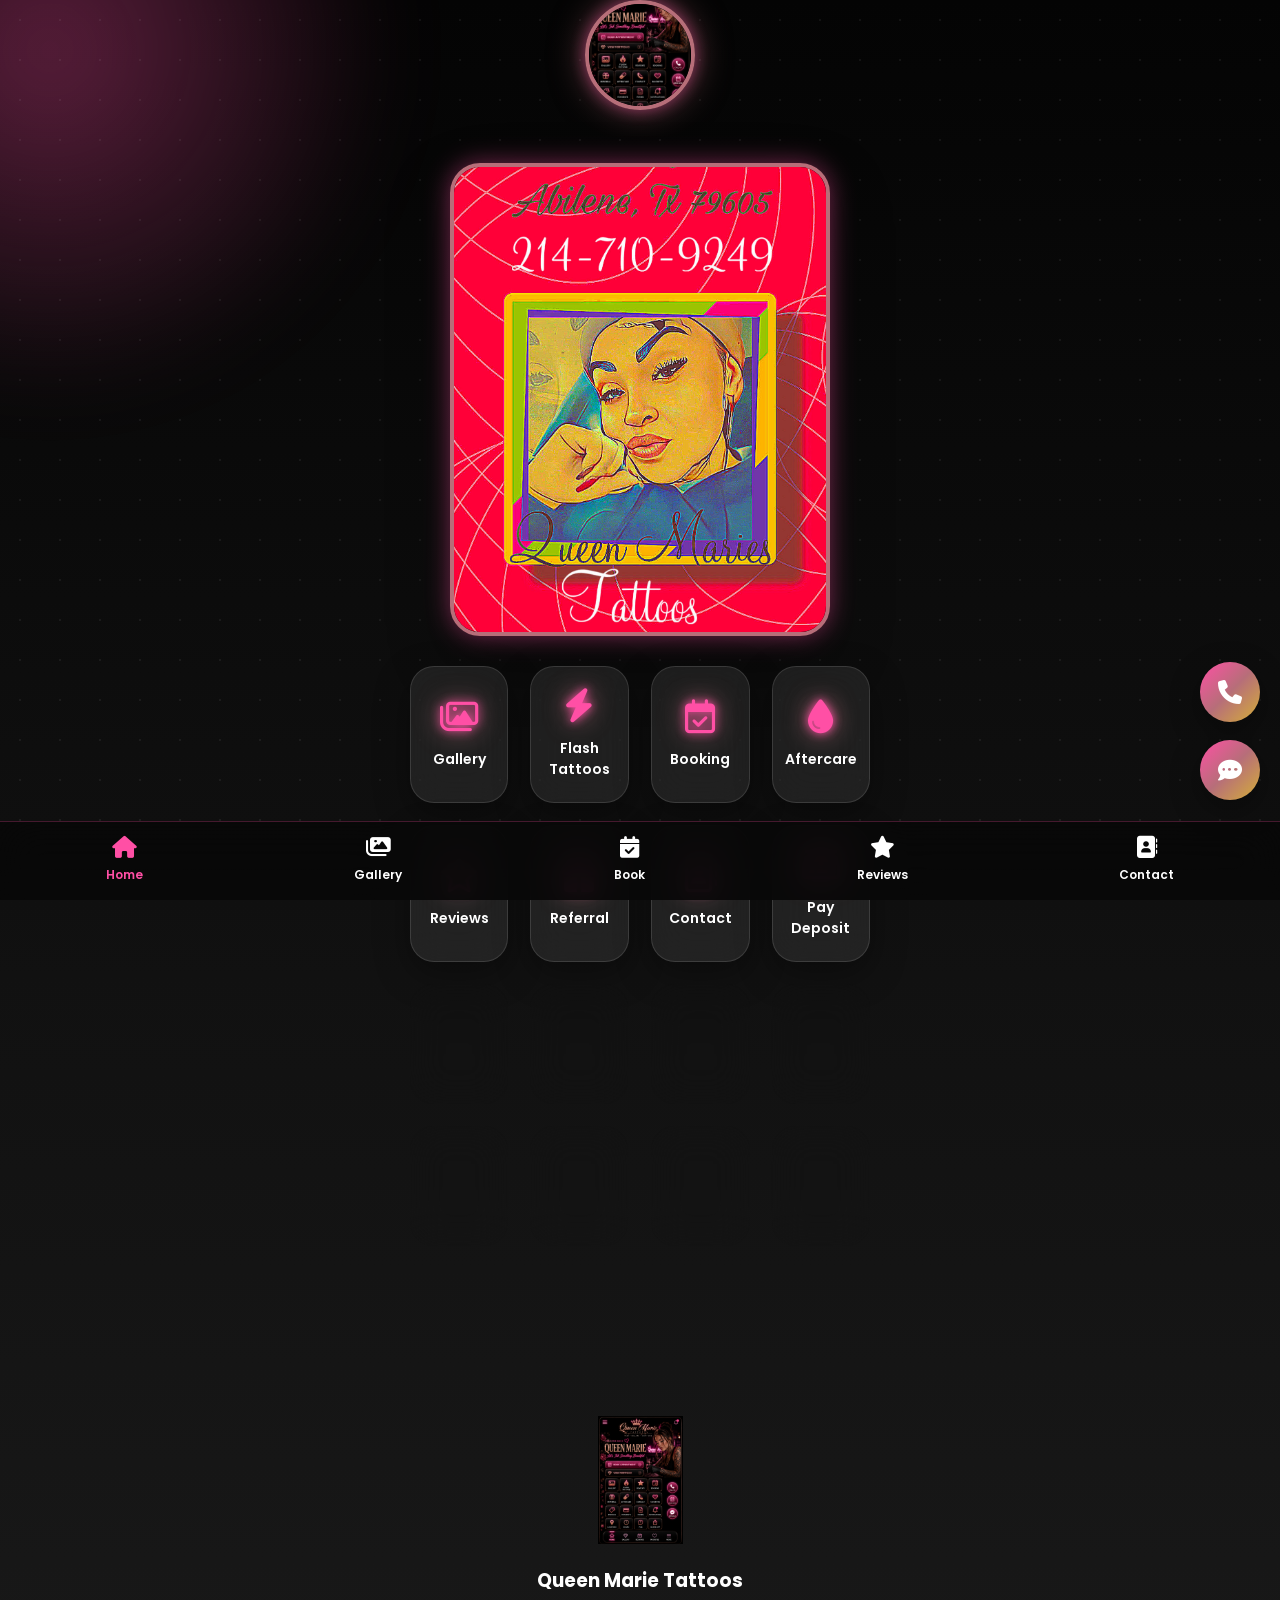
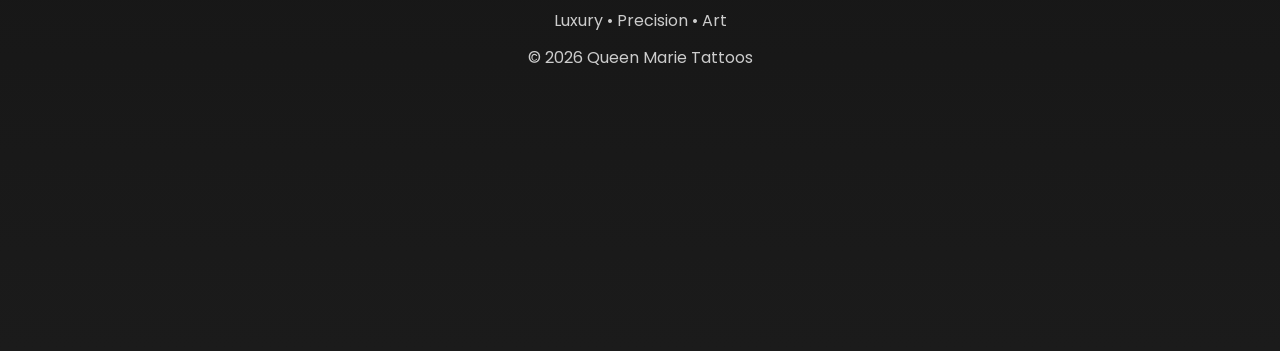
==== commit b92cbd27: "Refactor HTML structure and clean up code" ====
--- a/index.html
+++ b/index.html
@@ -1,31 +1,28 @@
 <!DOCTYPE html>
+
 <html lang="en">
 
 <head>
 
 <meta charset="UTF-8">
 
-<meta name="viewport" content="width=device-width, initial-scale=1.0">
-
-<meta name="theme-color" content="#ff4fa5">
-
-<title>Queen Marie Tattoos</title>
-
-<meta name="description" content="Luxury Tattoo Studio">
-
-<link rel="manifest" href="manifest.json">
-
-<link rel="icon" href="images/logo.png">
-
-<link rel="apple-touch-icon" href="images/logo.png">
-
-<link rel="preconnect" href="https://fonts.googleapis.com">
-
-<link rel="preconnect" href="https://fonts.gstatic.com" crossorigin>
-
-<link href="https://fonts.googleapis.com/css2?family=Poppins:wght@300;400;500;600;700&family=Cinzel:wght@500;700&display=swap" rel="stylesheet">
-
-<link rel="stylesheet" href="style.css">
+<meta name="viewport"
+content="width=device-width, initial-scale=1.0">
+
+<title>
+
+Queen Marie Tattoos
+
+</title>
+
+<link rel="stylesheet"
+href="style.css">
+
+<link rel="icon"
+href="images/logo.png">
+
+<link rel="stylesheet"
+href="https://cdnjs.cloudflare.com/ajax/libs/font-awesome/6.5.2/css/all.min.css">
 
 </head>
 
@@ -33,379 +30,327 @@
 
 <div class="background-glow"></div>
 
-<header class="top-header">
-
-<div class="top-left">
-
-<button class="menu-btn">
-
-☰
-
-</button>
-
-</div>
-
-<div class="top-center">
+<div class="sparkles"></div>
+
+<div class="app-container">
+
+<header class="header-center">
+
+<img
+src="images/logo.png"
+class="logo"
+alt="Queen Marie Tattoos">
+
+</header>
+
+<section class="hero-image">
+
+<img
+src="images/IMG_100.jpg"
+alt="Queen Marie Tattoos">
+
+</section>
+
+<section class="dashboard">
+
+<div class="dashboard-grid">
+
+ <!--==========================
+ROW 1
+===========================-->
+
+<a href="gallery.html" class="dashboard-card">
+
+<i class="fa-regular fa-images card-icon"></i>
+
+<h3>Gallery</h3>
+
+</a>
+
+
+<a href="flash.html" class="dashboard-card">
+
+<i class="fa-solid fa-bolt card-icon"></i>
+
+<h3>Flash Tattoos</h3>
+
+</a>
+
+
+<a href="booking.html" class="dashboard-card">
+
+<i class="fa-regular fa-calendar-check card-icon"></i>
+
+<h3>Booking</h3>
+
+</a>
+
+
+<a href="aftercare.html" class="dashboard-card">
+
+<i class="fa-solid fa-droplet card-icon"></i>
+
+<h3>Aftercare</h3>
+
+</a>
+
+
+
+<!--==========================
+ROW 2
+===========================-->
+
+<a href="reviews.html" class="dashboard-card">
+
+<i class="fa-regular fa-star card-icon"></i>
+
+<h3>Reviews</h3>
+
+</a>
+
+
+<a href="referral.html" class="dashboard-card">
+
+<i class="fa-solid fa-gift card-icon"></i>
+
+<h3>Referral</h3>
+
+</a>
+
+
+<a href="contact.html" class="dashboard-card">
+
+<i class="fa-regular fa-address-book card-icon"></i>
+
+<h3>Contact</h3>
+
+</a>
+
+
+<a href="https://web.getporter.io/artist/queen-marie"
+
+target="_blank"
+
+class="dashboard-card">
+
+<i class="fa-regular fa-credit-card card-icon"></i>
+
+<h3>Pay Deposit</h3>
+
+</a>
+
+<!--==========================
+ROW 3
+===========================-->
+
+<a href="tel:2147109249" class="dashboard-card">
+
+<i class="fa-solid fa-phone card-icon"></i>
+
+<h3>Call</h3>
+
+</a>
+
+
+<a href="sms:2147109249" class="dashboard-card">
+
+<i class="fa-solid fa-comment-dots card-icon"></i>
+
+<h3>Text</h3>
+
+</a>
+
+
+<a href="https://maps.google.com/?q=Queen+Marie+Tattoos+Abilene+TX"
+
+target="_blank"
+
+class="dashboard-card">
+
+<i class="fa-solid fa-location-dot card-icon"></i>
+
+<h3>Directions</h3>
+
+</a>
+
+
+<a href="javascript:void(0);"
+
+onclick="shareWebsite()"
+
+class="dashboard-card">
+
+<i class="fa-solid fa-share-nodes card-icon"></i>
+
+<h3>Share</h3>
+
+</a>
+
+<!--==========================
+ROW 4
+===========================-->
+
+<a href="faq.html" class="dashboard-card">
+
+<i class="fa-solid fa-circle-question card-icon"></i>
+
+<h3>FAQ</h3>
+
+</a>
+
+
+<a href="policies.html" class="dashboard-card">
+
+<i class="fa-solid fa-file-contract card-icon"></i>
+
+<h3>Policies</h3>
+
+</a>
+
+
+<a href="rewards.html" class="dashboard-card">
+
+<i class="fa-solid fa-crown card-icon"></i>
+
+<h3>Loyalty</h3>
+
+</a>
+
+
+<a href="more.html" class="dashboard-card">
+
+<i class="fa-solid fa-ellipsis card-icon"></i>
+
+<h3>More</h3>
+
+</a>
+
+</div>
+
+</section> 
+
+ <!--==========================
+FLOATING BUTTONS
+===========================-->
+
+<div class="floating-buttons">
+
+<a
+href="tel:2147109249"
+class="floating-btn"
+title="Call">
+
+<i class="fa-solid fa-phone"></i>
+
+</a>
+
+<a
+href="sms:2147109249"
+class="floating-btn"
+title="Text">
+
+<i class="fa-solid fa-comment-dots"></i>
+
+</a>
+
+</div>
+
+
+<!--==========================
+BOTTOM NAVIGATION
+===========================-->
+
+<nav class="bottom-nav">
+
+<a href="index.html" class="active">
+
+<i class="fa-solid fa-house"></i>
+
+<span>Home</span>
+
+</a>
+
+<a href="gallery.html">
+
+<i class="fa-solid fa-images"></i>
+
+<span>Gallery</span>
+
+</a>
+
+<a href="booking.html">
+
+<i class="fa-solid fa-calendar-check"></i>
+
+<span>Book</span>
+
+</a>
+
+<a href="reviews.html">
+
+<i class="fa-solid fa-star"></i>
+
+<span>Reviews</span>
+
+</a>
+
+<a href="contact.html">
+
+<i class="fa-solid fa-address-book"></i>
+
+<span>Contact</span>
+
+</a>
+
+</nav>
+
+
+<!--==========================
+FOOTER
+===========================-->
+
+<footer class="footer">
 
 <img
 src="images/logo.png"
 alt="Queen Marie Tattoos"
-class="logo">
-
-<h1 class="logo-title">
-
-Queen Marie
-
-</h1>
-
-<p class="logo-subtitle">
-
-Luxury Tattoos
+class="footer-logo">
+
+<h3>
+
+Queen Marie Tattoos
+
+</h3>
+
+<p>
+
+Luxury • Precision • Art
 
 </p>
 
-</div>
-
-<div class="top-right">
-
-<button class="notification-btn">
-
-🔔
-
-</button>
-
-</div>
-
-</header>
-
-
-<section class="hero-section">
-
-<div class="hero-content">
-
-<p class="welcome-text">
-
-WELCOME BACK
+<p>
+
+© <span id="year"></span> Queen Marie Tattoos
 
 </p>
 
-<h2>
-
-Let's Ink Something Beautiful
-
-</h2>
-
-<p class="hero-description">
-
-Luxury Custom Tattoos
-
-Fine Line • Color • Black & Grey
-
-Memorial • Portrait • Cover Ups
-
-</p>
-
-<div class="hero-buttons">
-
-<a href="booking.html" class="primary-btn">
-
-Book Appointment
-
-</a>
-
-<a href="gallery.html" class="secondary-btn">
-
-View Portfolio
-
-</a>
-
-</div>
-
-</div>
-
-<div class="hero-image">
-
-<img
-src="images/app-home.png"
-alt="Queen Marie App">
-
-</div>
-
-</section> 
-
-<div class="sparkles"></div>
-
-<div class="app-container">
-
- <section class="dashboard">
-
-<div class="dashboard-grid">
-
-<a href="gallery.html" class="dashboard-card">
-
-<div class="card-icon">🖼️</div>
-
-<h3>Gallery</h3>
-
-<p>View All Tattoos</p>
-
-</a>
-
-<a href="flash.html" class="dashboard-card">
-
-<div class="card-icon">🔥</div>
-
-<h3>Flash Tattoos</h3>
-
-<p>Flash Specials</p>
-
-</a>
-
-<a href="reviews.html" class="dashboard-card">
-
-<div class="card-icon">⭐</div>
-
-<h3>Reviews</h3>
-
-<p>Client Love</p>
-
-</a>
-
-<a href="booking.html" class="dashboard-card">
-
-<div class="card-icon">📅</div>
-
-<h3>Booking</h3>
-
-<p>Schedule Now</p>
-
-</a>
-
-<a href="referral.html" class="dashboard-card">
-
-<div class="card-icon">🎁</div>
-
-<h3>Referral</h3>
-
-<p>Earn Rewards</p>
-
-</a>
-
-<a href="aftercare.html" class="dashboard-card">
-
-<div class="card-icon">🩹</div>
-
-<h3>Aftercare</h3>
-
-<p>Healing Guide</p>
-
-</a>
-
-<a href="contact.html" class="dashboard-card">
-
-<div class="card-icon">☎️</div>
-
-<h3>Contact</h3>
-
-<p>Call or Message</p>
-
-</a>
-
-<a href="#" onclick="shareWebsite()" class="dashboard-card">
-
-<div class="card-icon">📤</div>
-
-<h3>Share</h3>
-
-<p>Share App</p>
-
-</a>
-
-</div>
-
-</section>
-
- <section class="dashboard">
-
-<div class="dashboard-grid">
-
-<a href="favorites.html" class="dashboard-card">
-
-<div class="card-icon">❤️</div>
-
-<h3>Favorites</h3>
-
-<p>Saved Tattoos</p>
-
-</a>
-
-<a href="payments.html" class="dashboard-card">
-
-<div class="card-icon">💳</div>
-
-<h3>Payments</h3>
-
-<p>Payment Options</p>
-
-</a>
-
-<a href="forms.html" class="dashboard-card">
-
-<div class="card-icon">📋</div>
-
-<h3>Forms</h3>
-
-<p>Consent Forms</p>
-
-</a>
-
-<a href="#" class="dashboard-card">
-
-<div class="card-icon">🔔</div>
-
-<h3>Notifications</h3>
-
-<p>Coming Soon</p>
-
-</a>
-
-<a href="#" class="dashboard-card">
-
-<div class="card-icon">📍</div>
-
-<h3>Location</h3>
-
-<p>Directions</p>
-
-</a>
-
-<a href="#" class="dashboard-card">
-
-<div class="card-icon">🕒</div>
-
-<h3>Hours</h3>
-
-<p>Business Hours</p>
-
-</a>
-
-<a href="#" class="dashboard-card">
-
-<div class="card-icon">❓</div>
-
-<h3>FAQ</h3>
-
-<p>Questions</p>
-
-</a>
-
-<a href="#" onclick="shareWebsite()" class="dashboard-card">
-
-<div class="card-icon">📲</div>
-
-<h3>Share App</h3>
-
-<p>Invite Friends</p>
-
-</a>
-
-</div>
-
-</section>
-
-<div class="floating-buttons">
-
-<a href="tel:2147109249" class="floating-btn call-btn" title="Call">
-
-📞
-
-</a>
-
-<a href="booking.html" class="floating-btn book-btn" title="Book Appointment">
-
-📅
-
-</a>
-
-<a href="sms:2147109249" class="floating-btn message-btn" title="Text">
-
-💬
-
-</a>
-
-</div>
-
-
-<nav class="bottom-nav">
-
-<a href="index.html" class="active">
-
-🏠
-
-<span>Home</span>
-
-</a>
-
-<a href="gallery.html">
-
-🖼️
-
-<span>Gallery</span>
-
-</a>
-
-<a href="booking.html">
-
-📅
-
-<span>Book</span>
-
-</a>
-
-<a href="reviews.html">
-
-⭐
-
-<span>Reviews</span>
-
-</a>
-
-<a href="contact.html">
-
-☰
-
-<span>More</span>
-
-</a>
-
-</nav>
-
-
-<footer class="footer">
-
-<img
-src="images/logo.png"
-class="footer-logo"
-alt="Queen Marie Tattoos">
-
-<p>
-
-© <span id="year"></span>
-
-Queen Marie Tattoos
-
-</p>
-
-<p>
-
-Luxury Tattoos • Tyler • Bullard • East Texas
-
-</p>
-
 </footer>
 
 
-<div id="notification" class="notification"></div>
+<!--==========================
+NOTIFICATION
+===========================-->
+
+<div
+id="notification"
+class="notification">
+
+</div>
+
+
+<!--==========================
+LOADER
+===========================-->
 
 <div id="loader">
 
@@ -420,4 +365,4 @@
 
 </body>
 
-</html> 
+</html>
--- a/style.css
+++ b/style.css
@@ -1,24 +1,43 @@
-@import url('https://fonts.googleapis.com/css2?family=Poppins:wght@300;400;500;600;700&family=Cinzel:wght@600;700&display=swap');
+/*==================================================
+QUEEN MARIE TATTOOS
+Luxury Mobile App
+Pink • Rose Gold • Black
+==================================================*/
+
+@import url('https://fonts.googleapis.com/css2?family=Poppins:wght@300;400;500;600;700&family=Great+Vibes&display=swap');
+
+/*==================================
+ROOT COLORS
+==================================*/
 
 :root{
 
---black:#090909;
---black2:#111111;
---rose:#B76E79;
+--black:#080808;
+--black2:#121212;
+
+--white:#ffffff;
+
 --pink:#ff4fa5;
---pinkGlow:#ff6db6;
+--pinkLight:#ff9fd0;
+
+--roseGold:#B76E79;
+
 --gold:#D4AF37;
---white:#ffffff;
---gray:#cfcfcf;
 
 --glass:rgba(255,255,255,.08);
 
---shadow:0 15px 45px rgba(0,0,0,.45);
+--shadow:0 15px 40px rgba(0,0,0,.45);
+
+--radius:30px;
 
 --transition:.35s ease;
 
 }
 
+/*==================================
+RESET
+==================================*/
+
 *{
 
 margin:0;
@@ -37,1405 +56,1181 @@
 
 body{
 
+font-family:'Poppins',sans-serif;
+
+background:linear-gradient(
+180deg,
+#040404,
+#111111,
+#1b1b1b
+);
+
+color:var(--white);
+
+overflow-x:hidden;
+
+min-height:100vh;
+
+line-height:1.8;
+
+}
+
+/*==================================
+GLOBAL
+==================================*/
+
+img{
+
+max-width:100%;
+
+display:block;
+
+}
+
+a{
+
+text-decoration:none;
+
+color:white;
+
+}
+
+button{
+
+font-family:'Poppins',sans-serif;
+
+cursor:pointer;
+
+border:none;
+
+outline:none;
+
+}
+
+.app-container{
+
+width:100%;
+
+max-width:500px;
+
+margin:auto;
+
+padding-bottom:140px;
+
+position:relative;
+
+}
+
+/*==================================
+BACKGROUND EFFECTS
+==================================*/
+
+.background-glow{
+
+position:fixed;
+
+top:-300px;
+
+left:-300px;
+
+width:700px;
+
+height:700px;
+
 background:
-radial-gradient(circle at top,#1c1c1c 0%,#090909 70%);
-
-font-family:'Poppins',sans-serif;
+
+radial-gradient(
+
+circle,
+
+rgba(255,79,165,.35),
+
+transparent 70%
+
+);
+
+filter:blur(40px);
+
+z-index:-2;
+
+}
+
+.sparkles{
+
+position:fixed;
+
+inset:0;
+
+pointer-events:none;
+
+background-image:
+
+radial-gradient(#ffffff55 1px,transparent 1px);
+
+background-size:40px 40px;
+
+opacity:.18;
+
+z-index:-1;
+
+animation:twinkle 10s linear infinite;
+
+}
+
+@keyframes twinkle{
+
+0%{
+
+transform:translateY(0);
+
+}
+
+100%{
+
+transform:translateY(-50px);
+
+}
+
+}
+
+/*==================================
+HEADER
+==================================*/
+
+.top-header{
+
+display:flex;
+
+justify-content:space-between;
+
+align-items:center;
+
+padding:25px 20px;
+
+margin-bottom:15px;
+
+}
+
+.menu-btn,
+.notification-btn{
+
+width:55px;
+
+height:55px;
+
+display:flex;
+
+align-items:center;
+
+justify-content:center;
+
+border-radius:50%;
+
+background:rgba(255,255,255,.08);
 
 color:white;
 
-overflow-x:hidden;
-
-min-height:100vh;
-
-}
-
-img{
-
-max-width:100%;
+font-size:24px;
+
+box-shadow:var(--shadow);
+
+transition:var(--transition);
+
+}
+
+.menu-btn:hover,
+.notification-btn:hover{
+
+background:var(--pink);
+
+transform:scale(1.08);
+
+}
+
+/*==================================
+LOGO
+==================================*/
+
+.header-center{
+
+display:flex;
+
+flex-direction:column;
+
+align-items:center;
+
+justify-content:center;
+
+text-align:center;
+
+margin-bottom:35px;
+
+}
+
+.logo{
+
+width:110px;
+
+height:110px;
+
+object-fit:cover;
+
+border-radius:50%;
+
+border:4px solid var(--roseGold);
+
+box-shadow:
+
+0 0 15px rgba(255,79,165,.45),
+
+0 0 35px rgba(183,110,121,.55);
+
+margin-bottom:18px;
+
+}
+
+.logo-title{
+
+font-family:'Great Vibes',cursive;
+
+font-size:46px;
+
+color:#ffd6e8;
+
+line-height:1.2;
+
+margin-bottom:12px;
+
+text-shadow:
+
+0 0 10px #ff4fa5,
+
+0 0 25px #B76E79;
+
+}
+
+.logo-subtitle{
+
+font-size:15px;
+
+letter-spacing:5px;
+
+text-transform:uppercase;
+
+color:#f6d39a;
+
+margin-bottom:30px;
+
+}
+
+/*==================================
+PAGE TITLES
+==================================*/
+
+.page-header{
+
+display:flex;
+
+align-items:center;
+
+justify-content:space-between;
+
+padding:25px 20px;
+
+margin-bottom:35px;
+
+}
+
+.page-title{
+
+display:flex;
+
+align-items:center;
+
+gap:18px;
+
+}
+
+.page-title .logo{
+
+width:70px;
+
+height:70px;
+
+margin-bottom:0;
+
+}
+
+.page-title h1{
+
+font-size:34px;
+
+line-height:1.3;
+
+margin-bottom:8px;
+
+}
+
+.page-title p{
+
+font-size:15px;
+
+color:#d8d8d8;
+
+letter-spacing:2px;
+
+}
+
+.back-btn{
+
+display:flex;
+
+align-items:center;
+
+gap:10px;
+
+padding:12px 22px;
+
+border-radius:40px;
+
+background:rgba(255,255,255,.08);
+
+border:1px solid rgba(255,255,255,.12);
+
+font-weight:600;
+
+transition:var(--transition);
+
+}
+
+.back-btn:hover{
+
+background:var(--pink);
+
+}
+
+/*==================================
+HERO SECTION
+==================================*/
+
+.hero-section{
+
+margin:40px 20px 60px;
+
+padding:45px 30px;
+
+background:var(--glass);
+
+border:1px solid rgba(255,255,255,.12);
+
+border-radius:var(--radius);
+
+backdrop-filter:blur(20px);
+
+box-shadow:var(--shadow);
+
+text-align:center;
+
+display:flex;
+
+flex-direction:column;
+
+align-items:center;
+
+gap:28px;
+
+position:relative;
+
+overflow:hidden;
+
+}
+
+.hero-section::before{
+
+content:"";
+
+position:absolute;
+
+top:-100px;
+
+right:-100px;
+
+width:260px;
+
+height:260px;
+
+border-radius:50%;
+
+background:radial-gradient(circle,
+rgba(255,79,165,.30),
+transparent 70%);
+
+}
+
+/*==================================
+WELCOME TEXT
+==================================*/
+
+.welcome-text{
+
+font-size:14px;
+
+letter-spacing:5px;
+
+text-transform:uppercase;
+
+color:var(--pinkLight);
+
+margin-bottom:5px;
+
+}
+
+.hero-section h2{
+
+font-family:'Great Vibes',cursive;
+
+font-size:58px;
+
+line-height:1.2;
+
+margin-bottom:5px;
+
+color:white;
+
+text-shadow:
+
+0 0 10px var(--pink),
+
+0 0 25px var(--roseGold);
+
+}
+
+.hero-description{
+
+max-width:420px;
+
+font-size:17px;
+
+line-height:2;
+
+color:#eeeeee;
+
+margin:0 auto;
+
+}
+
+/*==================================
+APP IMAGE
+==================================*/
+
+.hero-image{
+
+width:100%;
+
+display:flex;
+
+justify-content:center;
+
+margin:15px 0 10px;
+
+}
+
+.hero-image img{
+
+width:100%;
+
+max-width:380px;
+
+border-radius:30px;
+
+border:4px solid var(--roseGold);
+
+box-shadow:
+
+0 0 25px rgba(255,79,165,.45),
+
+0 25px 60px rgba(0,0,0,.45);
+
+transition:var(--transition);
+
+}
+
+.hero-image img:hover{
+
+transform:scale(1.02);
+
+}
+
+/*==================================
+HOME BUTTONS
+==================================*/
+
+.hero-buttons{
+
+display:flex;
+
+justify-content:center;
+
+align-items:center;
+
+flex-wrap:wrap;
+
+gap:20px;
+
+margin-top:10px;
+
+width:100%;
+
+}
+
+.primary-btn,
+.secondary-btn{
+
+display:flex;
+
+align-items:center;
+
+justify-content:center;
+
+min-width:220px;
+
+padding:18px 30px;
+
+border-radius:50px;
+
+font-size:17px;
+
+font-weight:600;
+
+transition:var(--transition);
+
+}
+
+.primary-btn{
+
+background:linear-gradient(
+135deg,
+var(--pink),
+var(--roseGold),
+var(--gold)
+);
+
+box-shadow:
+
+0 0 20px rgba(255,79,165,.45);
+
+}
+
+.secondary-btn{
+
+background:rgba(255,255,255,.08);
+
+border:2px solid var(--roseGold);
+
+}
+
+.primary-btn:hover,
+.secondary-btn:hover{
+
+transform:translateY(-5px);
+
+box-shadow:
+
+0 0 25px rgba(255,79,165,.65);
+
+}
+
+/*==================================
+DASHBOARD
+==================================*/
+
+.dashboard{
+
+padding:20px;
+
+margin-top:10px;
+
+margin-bottom:80px;
+
+}
+
+.dashboard-grid{
+
+display:grid;
+
+grid-template-columns:repeat(4,1fr);
+
+gap:22px;
+
+}
+
+/*==================================
+DASHBOARD CARD
+==================================*/
+
+.dashboard-card{
+
+background:rgba(255,255,255,.08);
+
+border:1px solid rgba(255,255,255,.12);
+
+border-radius:24px;
+
+backdrop-filter:blur(18px);
+
+padding:22px 10px;
+
+display:flex;
+
+flex-direction:column;
+
+align-items:center;
+
+justify-content:center;
+
+text-align:center;
+
+min-height:120px;
+
+box-shadow:0 12px 35px rgba(0,0,0,.35);
+
+transition:all .35s ease;
+
+cursor:pointer;
+
+}
+
+.dashboard-card:hover{
+
+transform:translateY(-8px);
+
+border-color:var(--pink);
+
+box-shadow:
+
+0 0 18px rgba(255,79,165,.45),
+
+0 0 40px rgba(183,110,121,.35);
+
+}
+
+/*==================================
+ICON
+==================================*/
+
+.card-icon{
+
+font-size:34px;
+
+margin-bottom:15px;
+
+color:var(--pink);
+
+text-shadow:
+
+0 0 10px var(--pink),
+
+0 0 25px var(--roseGold);
+
+}
+
+/*==================================
+TITLE
+==================================*/
+
+.dashboard-card h3{
+
+font-size:14px;
+
+font-weight:600;
+
+line-height:1.5;
+
+margin:0;
+
+color:white;
+
+}
+
+/*==================================
+REMOVE DESCRIPTION
+==================================*/
+
+.dashboard-card p{
+
+display:none;
+
+}
+
+/*==================================
+ACTIVE PRESS
+==================================*/
+
+.dashboard-card:active{
+
+transform:scale(.95);
+
+}
+
+/*==================================
+MOBILE
+==================================*/
+
+@media(max-width:500px){
+
+.dashboard-grid{
+
+grid-template-columns:repeat(4,1fr);
+
+gap:15px;
+
+}
+
+.dashboard-card{
+
+min-height:95px;
+
+padding:16px 8px;
+
+}
+
+.card-icon{
+
+font-size:28px;
+
+margin-bottom:10px;
+
+}
+
+.dashboard-card h3{
+
+font-size:11px;
+
+line-height:1.3;
+
+}
+
+}
+
+/*==================================
+FORMS
+==================================*/
+
+.glass-card{
+
+margin:40px 20px;
+
+padding:35px;
+
+background:var(--glass);
+
+border-radius:var(--radius);
+
+border:1px solid rgba(255,255,255,.12);
+
+backdrop-filter:blur(20px);
+
+box-shadow:var(--shadow);
+
+}
+
+.form-group{
+
+margin-bottom:25px;
+
+}
+
+.form-group label{
 
 display:block;
 
-}
-
-a{
-
-text-decoration:none;
+margin-bottom:10px;
+
+font-size:15px;
+
+font-weight:600;
+
+}
+
+.form-group input,
+.form-group textarea,
+.form-group select{
+
+width:100%;
+
+padding:18px;
+
+border-radius:18px;
+
+border:1px solid rgba(255,255,255,.15);
+
+background:#1a1a1a;
 
 color:white;
 
-}
-
-button{
-
-font-family:'Poppins',sans-serif;
-
-cursor:pointer;
-
-border:none;
-
-}
-
-/*==================================
-HEADER
-==================================*/
-
-header{
-
-position:sticky;
-
-top:0;
+font-size:16px;
+
+outline:none;
+
+transition:var(--transition);
+
+}
+
+.form-group input:focus,
+.form-group textarea:focus,
+.form-group select:focus{
+
+border-color:var(--pink);
+
+box-shadow:0 0 15px rgba(255,79,165,.35);
+
+}
+
+textarea{
+
+resize:vertical;
+
+min-height:160px;
+
+}
+
+/*==================================
+FLOATING BUTTONS
+==================================*/
+
+.floating-buttons{
+
+position:fixed;
+
+right:20px;
+
+bottom:100px;
+
+display:flex;
+
+flex-direction:column;
+
+gap:18px;
+
+z-index:999;
+
+}
+
+.floating-btn{
+
+width:60px;
+
+height:60px;
+
+border-radius:50%;
+
+display:flex;
+
+align-items:center;
+
+justify-content:center;
+
+font-size:24px;
+
+background:linear-gradient(
+135deg,
+var(--pink),
+var(--roseGold),
+var(--gold)
+);
+
+color:white;
+
+box-shadow:0 10px 30px rgba(0,0,0,.35);
+
+transition:var(--transition);
+
+}
+
+.floating-btn:hover{
+
+transform:scale(1.1);
+
+}
+
+/*==================================
+BOTTOM NAVIGATION
+==================================*/
+
+.bottom-nav{
+
+position:fixed;
+
+bottom:0;
+
+left:0;
 
 width:100%;
 
-padding:18px 7%;
-
-display:flex;
-
-justify-content:space-between;
-
-align-items:center;
-
-background:rgba(10,10,10,.85);
-
-backdrop-filter:blur(18px);
-
-border-bottom:1px solid rgba(255,255,255,.08);
+display:flex;
+
+justify-content:space-around;
+
+align-items:center;
+
+padding:14px 0;
+
+background:#080808ee;
+
+backdrop-filter:blur(20px);
+
+border-top:1px solid rgba(255,79,165,.25);
+
+z-index:1000;
+
+}
+
+.bottom-nav a{
+
+display:flex;
+
+flex-direction:column;
+
+align-items:center;
+
+gap:6px;
+
+font-size:12px;
+
+font-weight:600;
+
+color:white;
+
+transition:var(--transition);
+
+}
+
+.bottom-nav a i{
+
+font-size:22px;
+
+}
+
+.bottom-nav a:hover,
+.bottom-nav .active{
+
+color:var(--pink);
+
+}
+
+/*==================================
+FOOTER
+==================================*/
+
+.footer{
+
+text-align:center;
+
+padding:70px 20px 130px;
+
+}
+
+.footer-logo{
+
+width:85px;
+
+margin:0 auto 20px;
+
+}
+
+.footer h3{
+
+margin-bottom:10px;
+
+}
+
+.footer p{
+
+margin:8px 0;
+
+color:#cccccc;
+
+}
+
+/*==================================
+NOTIFICATION
+==================================*/
+
+.notification{
+
+position:fixed;
+
+top:20px;
+
+right:20px;
+
+padding:15px 25px;
+
+background:linear-gradient(
+135deg,
+var(--pink),
+var(--roseGold)
+);
+
+border-radius:18px;
+
+color:white;
+
+opacity:0;
+
+transition:.35s;
 
 z-index:9999;
 
 }
 
-.logo-area{
-
-display:flex;
-
-align-items:center;
-
-gap:18px;
+.notification.show{
+
+opacity:1;
+
+}
+
+/*==================================
+LOADER
+==================================*/
+
+#loader{
+
+position:fixed;
+
+inset:0;
+
+display:none;
+
+align-items:center;
+
+justify-content:center;
+
+background:rgba(0,0,0,.8);
+
+z-index:99999;
+
+}
+
+.loader-spinner{
+
+width:70px;
+
+height:70px;
+
+border-radius:50%;
+
+border:6px solid rgba(255,255,255,.2);
+
+border-top:6px solid var(--pink);
+
+animation:spin 1s linear infinite;
+
+}
+
+@keyframes spin{
+
+100%{
+
+transform:rotate(360deg);
+
+}
+
+}
+
+/*==================================
+RESPONSIVE
+==================================*/
+
+@media(max-width:768px){
+
+.hero-section{
+
+padding:30px 20px;
+
+}
+
+.hero-section h2{
+
+font-size:42px;
 
 }
 
 .logo{
 
-width:75px;
-
-height:75px;
-
-border-radius:50%;
-
-object-fit:cover;
-
-box-shadow:0 0 25px rgba(255,79,165,.45);
-
-transition:var(--transition);
-
-}
-
-.logo:hover{
-
-transform:rotate(6deg) scale(1.05);
-
-box-shadow:0 0 40px rgba(255,79,165,.75);
-
-}
-
-.logo-area h1{
-
-font-family:'Cinzel',serif;
-
-font-size:2rem;
-
-color:var(--gold);
-
-letter-spacing:2px;
-
-text-shadow:0 0 15px rgba(212,175,55,.35);
-
-}
-
-.logo-area h2{
-
-font-size:1rem;
-
-letter-spacing:7px;
-
-color:var(--pink);
-
-margin-top:2px;
-
-text-transform:uppercase;
-
-text-shadow:0 0 15px var(--pinkGlow);
-
-}
-
-.logo-area p{
-
-margin-top:5px;
-
-font-size:.85rem;
-
-color:var(--gray);
-
-}
-
-
-/*==================================
-NAVIGATION
-==================================*/
-
-nav{
-
-display:flex;
-
-align-items:center;
-
-gap:28px;
-
-}
-
-nav a{
-
-position:relative;
-
-font-size:1rem;
-
-font-weight:600;
-
-letter-spacing:.5px;
-
-color:var(--white);
-
-transition:var(--transition);
-
-}
-
-nav a::after{
-
-content:"";
-
-position:absolute;
-
-left:0;
-
-bottom:-8px;
-
-width:0;
-
-height:3px;
-
-background:linear-gradient(90deg,var(--pink),var(--gold));
-
-border-radius:20px;
-
-transition:.35s;
-
-}
-
-nav a:hover{
-
-color:var(--pink);
-
-text-shadow:0 0 15px var(--pinkGlow);
-
-}
-
-nav a:hover::after{
+width:90px;
+
+height:90px;
+
+}
+
+.logo-title{
+
+font-size:38px;
+
+}
+
+.primary-btn,
+.secondary-btn{
 
 width:100%;
 
 }
 
-/*==================================
-HERO
-==================================*/
-
-.hero{
-
-position:relative;
-
-display:grid;
-
-grid-template-columns:1fr 1fr;
-
-align-items:center;
-
-gap:60px;
-
-padding:80px 7%;
-
-min-height:90vh;
-
-overflow:hidden;
-
-}
-
-.hero::before{
-
-content:"";
-
-position:absolute;
-
-top:-200px;
-
-right:-200px;
-
-width:550px;
-
-height:550px;
-
-background:radial-gradient(circle,var(--pinkGlow),transparent 70%);
-
-opacity:.15;
-
-filter:blur(60px);
-
-z-index:0;
-
-}
-
-.hero-content{
-
-position:relative;
-
-z-index:2;
-
-}
-
-.hero-small{
-
-color:var(--gold);
-
-letter-spacing:4px;
-
-text-transform:uppercase;
-
-font-size:.95rem;
-
-margin-bottom:20px;
-
-}
-
-.hero-content h2{
-
-font-family:'Cinzel',serif;
-
-font-size:4.5rem;
-
-line-height:1.1;
-
-margin-bottom:25px;
-
-color:var(--white);
-
-text-shadow:0 0 25px rgba(255,79,165,.25);
-
-}
-
-.hero-content h2 span{
-
-display:block;
-
-color:var(--pink);
-
-text-shadow:
-
-0 0 12px var(--pinkGlow),
-
-0 0 30px var(--pinkGlow),
-
-0 0 55px var(--pinkGlow);
-
-}
-
-.hero-text{
-
-font-size:1.15rem;
-
-line-height:1.9;
-
-color:var(--gray);
-
-max-width:600px;
-
-margin-bottom:40px;
-
-}
-
 .hero-buttons{
 
-display:flex;
-
-gap:20px;
-
-flex-wrap:wrap;
-
-}
-
-.main-btn{
-
-display:inline-flex;
-
-justify-content:center;
-
-align-items:center;
-
-padding:18px 38px;
-
-border-radius:50px;
-
-background:linear-gradient(135deg,var(--pink),var(--rose));
-
-font-weight:700;
-
-font-size:17px;
-
-color:white;
-
-box-shadow:
-
-0 0 20px rgba(255,79,165,.35),
-
-0 15px 35px rgba(0,0,0,.35);
-
-transition:var(--transition);
-
-}
-
-.main-btn:hover{
-
-transform:translateY(-6px) scale(1.04);
-
-box-shadow:
-
-0 0 35px var(--pinkGlow),
-
-0 20px 40px rgba(0,0,0,.45);
-
-}
-
-.secondary-btn{
-
-display:inline-flex;
-
-justify-content:center;
-
-align-items:center;
-
-padding:18px 38px;
-
-border-radius:50px;
-
-border:2px solid var(--gold);
-
-background:transparent;
-
-color:var(--gold);
-
-font-weight:700;
-
-transition:var(--transition);
-
-}
-
-.secondary-btn:hover{
-
-background:var(--gold);
-
-color:black;
-
-box-shadow:0 0 30px rgba(212,175,55,.45);
-
-}
-
-.hero-slider{
-
-position:relative;
-
-z-index:2;
-
-display:flex;
-
-justify-content:center;
-
-}
-
-.hero-slider img{
-
-width:100%;
-
-max-width:550px;
-
-height:700px;
-
-object-fit:cover;
-
-border-radius:35px;
-
-border:4px solid rgba(255,79,165,.35);
-
-box-shadow:
-
-0 0 35px rgba(255,79,165,.30),
-
-0 25px 60px rgba(0,0,0,.55);
-
-transition:var(--transition);
-
-}
-
-.hero-slider img:hover{
-
-transform:scale(1.03);
-
-}
-
-/*==================================
-DASHBOARD
-==================================*/
-
-.dashboard{
-
-padding:90px 7%;
-
-position:relative;
-
-}
-
-.section-heading{
-
-text-align:center;
-
-margin-bottom:60px;
-
-}
-
-.section-heading h3{
-
-font-family:'Cinzel',serif;
-
-font-size:3rem;
-
-color:var(--gold);
-
-margin-bottom:15px;
-
-text-shadow:0 0 20px rgba(212,175,55,.35);
-
-}
-
-.section-heading p{
-
-font-size:1.1rem;
-
-color:var(--gray);
-
-letter-spacing:2px;
-
-}
+flex-direction:column;
+
+}
+
+.glass-card{
+
+padding:25px;
+
+}
+
+}
+
+@media(max-width:480px){
 
 .dashboard-grid{
 
-display:grid;
-
-grid-template-columns:repeat(auto-fit,minmax(260px,1fr));
-
-gap:30px;
+grid-template-columns:repeat(4,1fr);
+
+gap:12px;
 
 }
 
 .dashboard-card{
 
-background:rgba(255,255,255,.06);
-
-backdrop-filter:blur(18px);
-
-border:1px solid rgba(255,255,255,.12);
-
-border-radius:30px;
-
-padding:40px 30px;
-
-text-align:center;
-
-transition:var(--transition);
-
-box-shadow:var(--shadow);
-
-}
-
-.dashboard-card:hover{
-
-transform:translateY(-12px);
-
-border-color:var(--pink);
-
-box-shadow:
-
-0 0 25px rgba(255,79,165,.35),
-
-0 20px 45px rgba(0,0,0,.45);
+min-height:90px;
+
+padding:14px 8px;
 
 }
 
 .card-icon{
 
-font-size:55px;
-
-margin-bottom:20px;
-
-filter:drop-shadow(0 0 15px var(--pinkGlow));
-
-}
-
-.dashboard-card h4{
-
-font-size:1.5rem;
-
-margin-bottom:15px;
-
-color:var(--white);
-
-}
-
-.dashboard-card p{
-
-color:var(--gray);
-
-line-height:1.7;
-
-}
-
-
-/*==================================
-FEATURED TATTOOS
-==================================*/
-
-.featured-work{
-
-padding:90px 7%;
-
-}
-
-.featured-grid{
-
-display:grid;
-
-grid-template-columns:2fr 1fr;
-
-gap:25px;
-
-align-items:stretch;
-
-}
-
-.featured-large img{
-
-width:100%;
-
-height:700px;
-
-object-fit:cover;
-
-border-radius:35px;
-
-border:3px solid rgba(255,79,165,.30);
-
-box-shadow:
-
-0 0 35px rgba(255,79,165,.30),
-
-0 25px 50px rgba(0,0,0,.50);
-
-transition:.4s;
-
-}
-
-.featured-large img:hover{
-
-transform:scale(1.02);
-
-}
-
-.featured-small{
-
-display:grid;
-
-grid-template-columns:1fr 1fr;
-
-gap:20px;
-
-}
-
-.featured-small img{
-
-width:100%;
-
-height:335px;
-
-object-fit:cover;
-
-border-radius:25px;
-
-border:2px solid rgba(255,79,165,.25);
-
-transition:.35s;
-
-box-shadow:var(--shadow);
-
-}
-
-.featured-small img:hover{
-
-transform:scale(1.05);
-
-box-shadow:0 0 30px rgba(255,79,165,.40);
-
-}
-
-.portfolio-button{
-
-margin-top:50px;
-
-text-align:center;
-
-}
-
-/*==================================
-ABOUT
-==================================*/
-
-.about-home{
-
-padding:100px 7%;
-
-}
-
-.about-grid{
-
-display:grid;
-
-grid-template-columns:repeat(auto-fit,minmax(280px,1fr));
-
-gap:30px;
-
-}
-
-.about-card{
-
-background:rgba(255,255,255,.06);
-
-backdrop-filter:blur(18px);
-
-border-radius:30px;
-
-padding:40px;
-
-border:1px solid rgba(255,255,255,.10);
-
-transition:var(--transition);
-
-box-shadow:var(--shadow);
-
-}
-
-.about-card:hover{
-
-transform:translateY(-10px);
-
-border-color:var(--gold);
-
-}
-
-.about-card h4{
-
-font-size:1.5rem;
-
-margin-bottom:20px;
-
-color:var(--gold);
-
-}
-
-.about-card p{
-
-line-height:1.9;
-
-color:var(--gray);
-
-}
-
-
-/*==================================
-SERVICES
-==================================*/
-
-.services-home{
-
-padding:100px 7%;
-
-}
-
-.services-grid{
-
-display:grid;
-
-grid-template-columns:repeat(auto-fit,minmax(260px,1fr));
-
-gap:30px;
-
-}
-
-.service-card{
-
-background:linear-gradient(180deg,#171717,#0d0d0d);
-
-padding:35px;
-
-border-radius:30px;
-
-text-align:center;
-
-transition:.35s;
-
-border:1px solid rgba(255,255,255,.08);
-
-box-shadow:var(--shadow);
-
-}
-
-.service-card:hover{
-
-transform:translateY(-12px);
-
-box-shadow:
-
-0 0 30px rgba(255,79,165,.35),
-
-0 25px 45px rgba(0,0,0,.45);
-
-}
-
-.service-icon{
-
-font-size:55px;
-
-margin-bottom:20px;
-
-}
-
-.service-card h4{
-
-font-size:1.4rem;
-
-margin-bottom:15px;
-
-color:var(--pink);
-
-}
-
-.service-card p{
-
-line-height:1.8;
-
-color:var(--gray);
-
-}
-
-
-/*==================================
-CALL TO ACTION
-==================================*/
-
-.cta-home{
-
-margin:100px 7%;
-
-padding:80px 40px;
-
-border-radius:40px;
-
-text-align:center;
-
-background:linear-gradient(135deg,#1b1b1b,#101010);
-
-border:2px solid rgba(255,79,165,.30);
-
-box-shadow:
-
-0 0 40px rgba(255,79,165,.20);
-
-}
-
-.cta-home h2{
-
-font-family:'Cinzel',serif;
-
-font-size:3rem;
-
-margin-bottom:20px;
-
-color:var(--gold);
-
-}
-
-.cta-home p{
-
-max-width:700px;
-
-margin:auto;
-
-margin-bottom:40px;
-
-line-height:1.9;
-
-color:var(--gray);
-
-}
-
-
-/*==================================
-SOCIAL
-==================================*/
-
-.social-home{
-
-padding:80px 7%;
-
-text-align:center;
-
-}
-
-.social-buttons{
-
-display:flex;
-
-justify-content:center;
-
-flex-wrap:wrap;
-
-gap:20px;
-
-margin-top:35px;
-
-}
-
-.social-btn{
-
-padding:18px 35px;
-
-border-radius:50px;
-
-background:linear-gradient(135deg,var(--pink),var(--rose));
-
-font-weight:600;
-
-transition:.35s;
-
-box-shadow:0 0 20px rgba(255,79,165,.35);
-
-}
-
-.social-btn:hover{
-
-transform:translateY(-6px);
-
-box-shadow:0 0 35px rgba(255,79,165,.60);
-
-}
-
-
-/*==================================
-FLOATING BUTTONS
-==================================*/
-
-.floating-buttons{
-
-position:fixed;
-
-right:25px;
-
-bottom:100px;
-
-display:flex;
-
-flex-direction:column;
-
-gap:20px;
-
-z-index:999;
-
-}
-
-.floating-buttons a{
-
-width:65px;
-
-height:65px;
-
-border-radius:50%;
-
-display:flex;
-
-justify-content:center;
-
-align-items:center;
-
-font-size:30px;
-
-background:linear-gradient(135deg,var(--pink),var(--gold));
-
-box-shadow:0 0 25px rgba(255,79,165,.45);
-
-transition:.35s;
-
-}
-
-.floating-buttons a:hover{
-
-transform:scale(1.1);
-
-}
-
-
-/*==================================
-FOOTER
-==================================*/
-
-footer{
-
-margin-top:100px;
-
-padding:60px 20px;
-
-text-align:center;
-
-background:#080808;
-
-border-top:1px solid rgba(255,255,255,.08);
-
-}
-
-footer p{
-
-margin:10px 0;
-
-color:var(--gray);
-
-}
-
-
-/*==================================
-MOBILE
-==================================*/
-
-@media(max-width:900px){
-
-header{
-
-flex-direction:column;
-
-gap:25px;
-
-}
-
-nav{
-
-flex-wrap:wrap;
-
-justify-content:center;
-
-}
-
-  /*==================================
-GLITTER BACKGROUND
-==================================*/
-
-.glitter,
-.glitter2,
-.glitter3{
-
-position:fixed;
-
-top:0;
-
-left:0;
-
-width:100%;
-
-height:100%;
-
-pointer-events:none;
-
-z-index:-1;
-
-background-repeat:repeat;
-
-opacity:.18;
-
-animation:floatStars 25s linear infinite;
-
-}
-
-.glitter{
-
-background-image:
-radial-gradient(circle,#ff69c8 1px,transparent 1px);
-
-background-size:70px 70px;
-
-}
-
-.glitter2{
-
-background-image:
-radial-gradient(circle,#D4AF37 1px,transparent 1px);
-
-background-size:120px 120px;
-
-animation-duration:35s;
-
-}
-
-.glitter3{
-
-background-image:
-radial-gradient(circle,#ffffff 1px,transparent 1px);
-
-background-size:180px 180px;
-
-animation-duration:45s;
-
-}
-
-@keyframes floatStars{
-
-0%{
-
-transform:translateY(0);
-
-}
-
-100%{
-
-transform:translateY(-300px);
-
-}
-
-}
-
-
-/*==================================
-IMAGE MODAL
-==================================*/
-
-.image-modal{
-
-display:none;
-
-position:fixed;
-
-top:0;
-
-left:0;
-
-width:100%;
-
-height:100%;
-
-background:rgba(0,0,0,.92);
-
-justify-content:center;
-
-align-items:center;
-
-z-index:99999;
-
-}
-
-.image-modal img{
-
-max-width:90%;
-
-max-height:90%;
-
-border-radius:25px;
-
-border:3px solid var(--pink);
-
-box-shadow:
-
-0 0 40px rgba(255,79,165,.45);
-
-}
-
-.close-modal{
-
-position:absolute;
-
-top:25px;
-
-right:35px;
-
-font-size:60px;
-
-color:white;
-
-cursor:pointer;
-
-transition:.3s;
-
-}
-
-.close-modal:hover{
-
-color:var(--pink);
-
-}
-
-
-/*==================================
-NOTIFICATION
-==================================*/
-
-.notification{
-
-position:fixed;
-
-top:25px;
-
-right:25px;
-
-padding:18px 28px;
-
-background:linear-gradient(135deg,var(--pink),var(--rose));
-
-border-radius:18px;
-
-color:white;
-
-font-weight:600;
-
-opacity:0;
-
-visibility:hidden;
-
-transition:.35s;
-
-z-index:99999;
-
-}
-
-.notification.show{
-
-opacity:1;
-
-visibility:visible;
-
-}
-
-
-/*==================================
-LOADER
-==================================*/
-
-#loader{
-
-position:fixed;
-
-inset:0;
-
-display:flex;
-
-justify-content:center;
-
-align-items:center;
-
-background:#090909;
-
-z-index:999999;
-
-transition:.5s;
-
-}
-
-.loader-logo img{
-
-width:170px;
-
-animation:pulse 2s infinite;
-
-}
-
-@keyframes pulse{
-
-0%{
-
-transform:scale(1);
-
-}
-
-50%{
-
-transform:scale(1.08);
-
-}
-
-100%{
-
-transform:scale(1);
-
-}
-
-}
-
-
-/*==================================
-SCROLL ANIMATION
-==================================*/
-
-section{
-
-opacity:0;
-
-transform:translateY(60px);
-
-transition:.8s;
-
-}
-
-section.show{
-
-opacity:1;
-
-transform:translateY(0);
-
-}
-
-
-/*==================================
-SCROLLBAR
-==================================*/
-
-::-webkit-scrollbar{
-
-width:12px;
-
-}
-
-::-webkit-scrollbar-track{
-
-background:#111;
-
-}
-
-::-webkit-scrollbar-thumb{
-
-background:linear-gradient(var(--pink),var(--gold));
-
-border-radius:30px;
-
-}
-
-::-webkit-scrollbar-thumb:hover{
-
-background:linear-gradient(var(--gold),var(--pink));
-
-}
-
-.hero{
-
-grid-template-columns:1fr;
-
-text-align:center;
-
-}
-
-.hero-content{
-
-order:2;
-
-}
-
-.hero-slider{
-
-order:1;
-
-}
-
-.hero-content h2{
-
-font-size:3rem;
-
-}
-
-.hero-buttons{
-
-justify-content:center;
-
-}
-
-.featured-grid{
-
-grid-template-columns:1fr;
-
-}
-
-.featured-large img{
-
-height:450px;
-
-}
-
-.featured-small{
-
-grid-template-columns:repeat(2,1fr);
-
-}
-
-}
-
-@media(max-width:600px){
-
-.hero-content h2{
-
-font-size:2.3rem;
-
-}
-
-.dashboard-grid,
-
-.about-grid,
-
-.services-grid{
-
-grid-template-columns:1fr;
-
-}
-
-.featured-small{
-
-grid-template-columns:1fr;
-
-}
-
-.featured-small img{
-
-height:280px;
-
-}
-
-nav{
-
-gap:15px;
-
-}
-
-nav a{
-
-font-size:.9rem;
-
-}
-
-}
+font-size:26px;
+
+}
+
+.dashboard-card h3{
+
+font-size:10px;
+
+}
+
+.bottom-nav a{
+
+font-size:10px;
+
+}
+
+.bottom-nav a i{
+
+font-size:20px;
+
+}
+
+}
